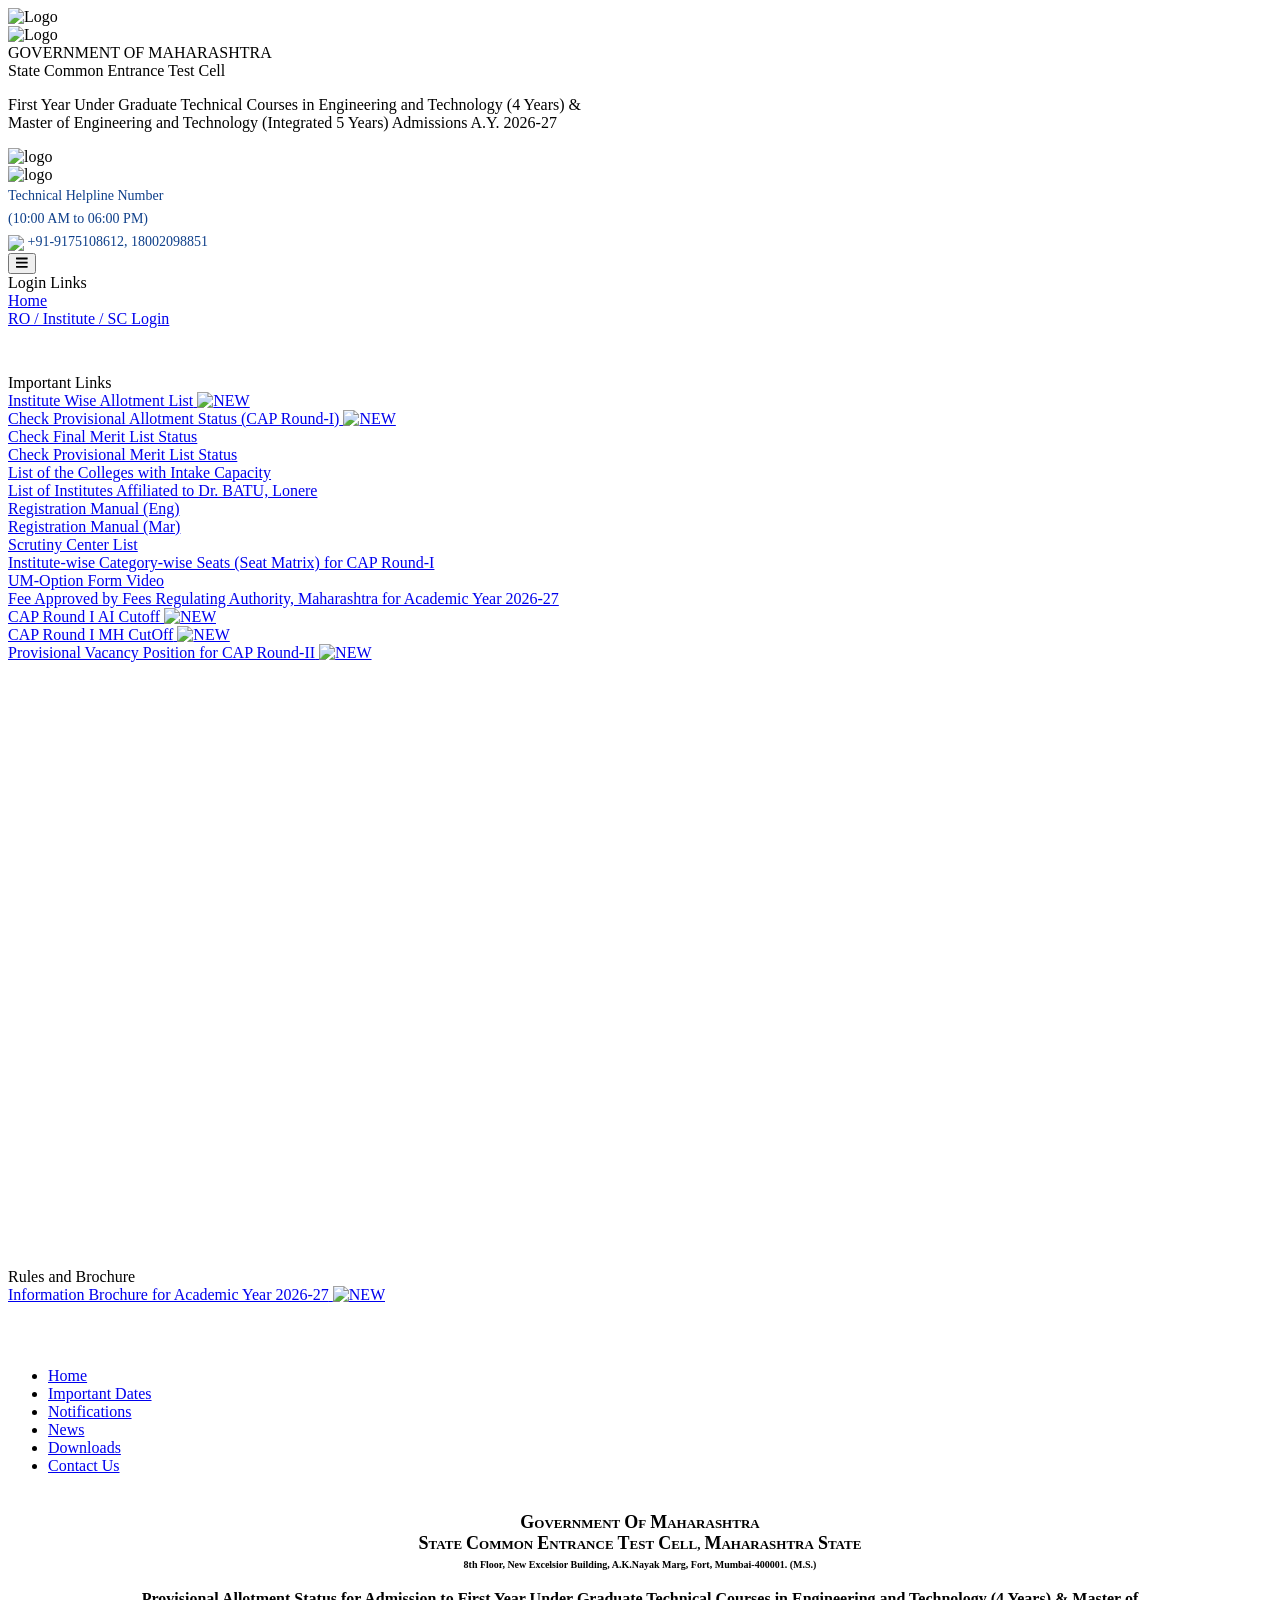
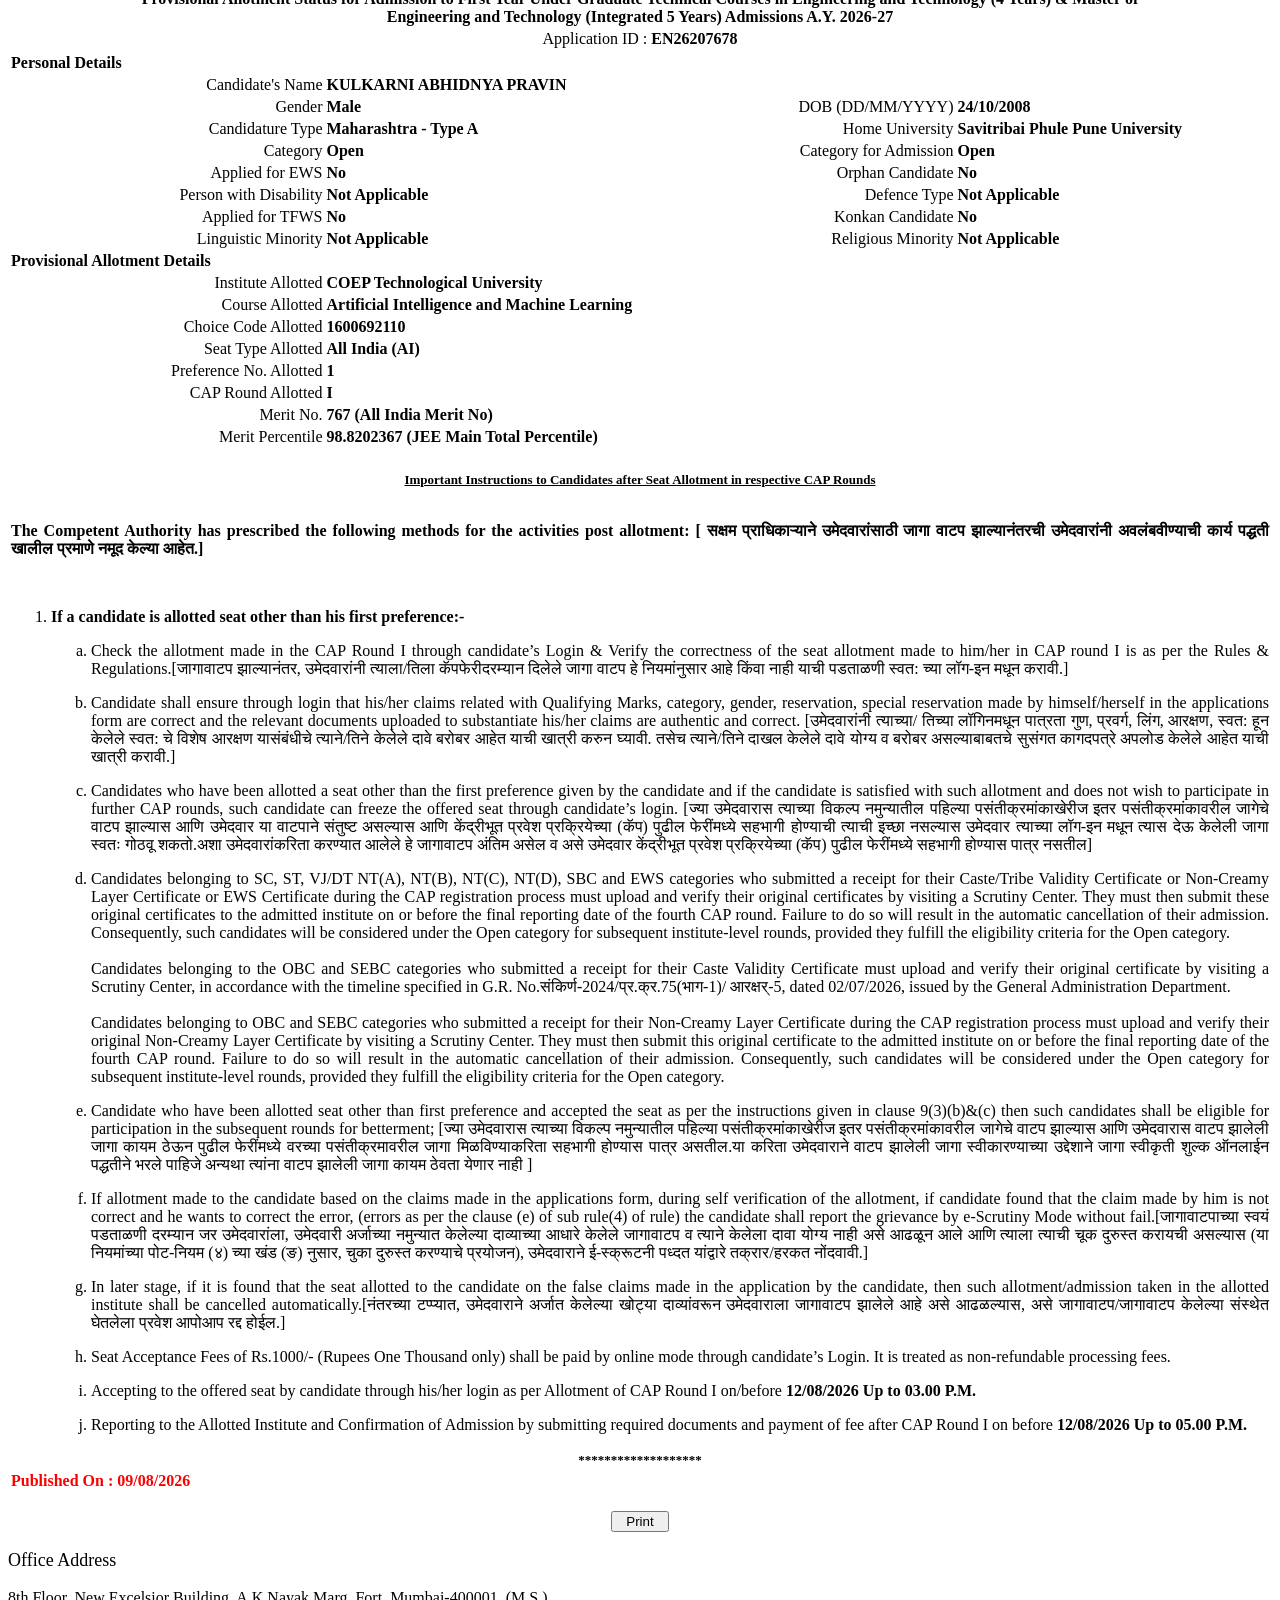
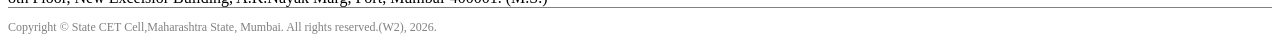
==== index.html @ 276da017 "Add files via upload" ====
<!DOCTYPE html>
<!-- saved from url=(0071)https://fe2026.mahacet.org/StaticPages/frmCheckAllotmentStatusCAPRound1 -->
<html class="fontawesome-i2svg-active fontawesome-i2svg-complete"><head id="Head1"><meta http-equiv="Content-Type" content="text/html; charset=UTF-8"><meta http-equiv="X-UA-Compatible" content="IE=edge"><meta name="viewport" content="width=device-width, initial-scale=1, shrink-to-fit=no"><style type="text/css">svg:not(:root).svg-inline--fa{overflow:visible}.svg-inline--fa{display:inline-block;font-size:inherit;height:1em;overflow:visible;vertical-align:-.125em}.svg-inline--fa.fa-lg{vertical-align:-.225em}.svg-inline--fa.fa-w-1{width:.0625em}.svg-inline--fa.fa-w-2{width:.125em}.svg-inline--fa.fa-w-3{width:.1875em}.svg-inline--fa.fa-w-4{width:.25em}.svg-inline--fa.fa-w-5{width:.3125em}.svg-inline--fa.fa-w-6{width:.375em}.svg-inline--fa.fa-w-7{width:.4375em}.svg-inline--fa.fa-w-8{width:.5em}.svg-inline--fa.fa-w-9{width:.5625em}.svg-inline--fa.fa-w-10{width:.625em}.svg-inline--fa.fa-w-11{width:.6875em}.svg-inline--fa.fa-w-12{width:.75em}.svg-inline--fa.fa-w-13{width:.8125em}.svg-inline--fa.fa-w-14{width:.875em}.svg-inline--fa.fa-w-15{width:.9375em}.svg-inline--fa.fa-w-16{width:1em}.svg-inline--fa.fa-w-17{width:1.0625em}.svg-inline--fa.fa-w-18{width:1.125em}.svg-inline--fa.fa-w-19{width:1.1875em}.svg-inline--fa.fa-w-20{width:1.25em}.svg-inline--fa.fa-pull-left{margin-right:.3em;width:auto}.svg-inline--fa.fa-pull-right{margin-left:.3em;width:auto}.svg-inline--fa.fa-border{height:1.5em}.svg-inline--fa.fa-li{width:2em}.svg-inline--fa.fa-fw{width:1.25em}.fa-layers svg.svg-inline--fa{bottom:0;left:0;margin:auto;position:absolute;right:0;top:0}.fa-layers{display:inline-block;height:1em;position:relative;text-align:center;vertical-align:-.125em;width:1em}.fa-layers svg.svg-inline--fa{-webkit-transform-origin:center center;transform-origin:center center}.fa-layers-counter,.fa-layers-text{display:inline-block;position:absolute;text-align:center}.fa-layers-text{left:50%;top:50%;-webkit-transform:translate(-50%,-50%);transform:translate(-50%,-50%);-webkit-transform-origin:center center;transform-origin:center center}.fa-layers-counter{background-color:#ff253a;border-radius:1em;-webkit-box-sizing:border-box;box-sizing:border-box;color:#fff;height:1.5em;line-height:1;max-width:5em;min-width:1.5em;overflow:hidden;padding:.25em;right:0;text-overflow:ellipsis;top:0;-webkit-transform:scale(.25);transform:scale(.25);-webkit-transform-origin:top right;transform-origin:top right}.fa-layers-bottom-right{bottom:0;right:0;top:auto;-webkit-transform:scale(.25);transform:scale(.25);-webkit-transform-origin:bottom right;transform-origin:bottom right}.fa-layers-bottom-left{bottom:0;left:0;right:auto;top:auto;-webkit-transform:scale(.25);transform:scale(.25);-webkit-transform-origin:bottom left;transform-origin:bottom left}.fa-layers-top-right{right:0;top:0;-webkit-transform:scale(.25);transform:scale(.25);-webkit-transform-origin:top right;transform-origin:top right}.fa-layers-top-left{left:0;right:auto;top:0;-webkit-transform:scale(.25);transform:scale(.25);-webkit-transform-origin:top left;transform-origin:top left}.fa-lg{font-size:1.3333333333em;line-height:.75em;vertical-align:-.0667em}.fa-xs{font-size:.75em}.fa-sm{font-size:.875em}.fa-1x{font-size:1em}.fa-2x{font-size:2em}.fa-3x{font-size:3em}.fa-4x{font-size:4em}.fa-5x{font-size:5em}.fa-6x{font-size:6em}.fa-7x{font-size:7em}.fa-8x{font-size:8em}.fa-9x{font-size:9em}.fa-10x{font-size:10em}.fa-fw{text-align:center;width:1.25em}.fa-ul{list-style-type:none;margin-left:2.5em;padding-left:0}.fa-ul>li{position:relative}.fa-li{left:-2em;position:absolute;text-align:center;width:2em;line-height:inherit}.fa-border{border:solid .08em #eee;border-radius:.1em;padding:.2em .25em .15em}.fa-pull-left{float:left}.fa-pull-right{float:right}.fa.fa-pull-left,.fab.fa-pull-left,.fal.fa-pull-left,.far.fa-pull-left,.fas.fa-pull-left{margin-right:.3em}.fa.fa-pull-right,.fab.fa-pull-right,.fal.fa-pull-right,.far.fa-pull-right,.fas.fa-pull-right{margin-left:.3em}.fa-spin{-webkit-animation:fa-spin 2s infinite linear;animation:fa-spin 2s infinite linear}.fa-pulse{-webkit-animation:fa-spin 1s infinite steps(8);animation:fa-spin 1s infinite steps(8)}@-webkit-keyframes fa-spin{0%{-webkit-transform:rotate(0);transform:rotate(0)}100%{-webkit-transform:rotate(360deg);transform:rotate(360deg)}}@keyframes fa-spin{0%{-webkit-transform:rotate(0);transform:rotate(0)}100%{-webkit-transform:rotate(360deg);transform:rotate(360deg)}}.fa-rotate-90{-webkit-transform:rotate(90deg);transform:rotate(90deg)}.fa-rotate-180{-webkit-transform:rotate(180deg);transform:rotate(180deg)}.fa-rotate-270{-webkit-transform:rotate(270deg);transform:rotate(270deg)}.fa-flip-horizontal{-webkit-transform:scale(-1,1);transform:scale(-1,1)}.fa-flip-vertical{-webkit-transform:scale(1,-1);transform:scale(1,-1)}.fa-flip-both,.fa-flip-horizontal.fa-flip-vertical{-webkit-transform:scale(-1,-1);transform:scale(-1,-1)}:root .fa-flip-both,:root .fa-flip-horizontal,:root .fa-flip-vertical,:root .fa-rotate-180,:root .fa-rotate-270,:root .fa-rotate-90{-webkit-filter:none;filter:none}.fa-stack{display:inline-block;height:2em;position:relative;width:2.5em}.fa-stack-1x,.fa-stack-2x{bottom:0;left:0;margin:auto;position:absolute;right:0;top:0}.svg-inline--fa.fa-stack-1x{height:1em;width:1.25em}.svg-inline--fa.fa-stack-2x{height:2em;width:2.5em}.fa-inverse{color:#fff}.sr-only{border:0;clip:rect(0,0,0,0);height:1px;margin:-1px;overflow:hidden;padding:0;position:absolute;width:1px}.sr-only-focusable:active,.sr-only-focusable:focus{clip:auto;height:auto;margin:0;overflow:visible;position:static;width:auto}.svg-inline--fa .fa-primary{fill:var(--fa-primary-color,currentColor);opacity:1;opacity:var(--fa-primary-opacity,1)}.svg-inline--fa .fa-secondary{fill:var(--fa-secondary-color,currentColor);opacity:.4;opacity:var(--fa-secondary-opacity,.4)}.svg-inline--fa.fa-swap-opacity .fa-primary{opacity:.4;opacity:var(--fa-secondary-opacity,.4)}.svg-inline--fa.fa-swap-opacity .fa-secondary{opacity:1;opacity:var(--fa-primary-opacity,1)}.svg-inline--fa mask .fa-primary,.svg-inline--fa mask .fa-secondary{fill:#000}.fad.fa-inverse{color:#fff}</style><style type="text/css">svg:not(:root).svg-inline--fa{overflow:visible}.svg-inline--fa{display:inline-block;font-size:inherit;height:1em;overflow:visible;vertical-align:-.125em}.svg-inline--fa.fa-lg{vertical-align:-.225em}.svg-inline--fa.fa-w-1{width:.0625em}.svg-inline--fa.fa-w-2{width:.125em}.svg-inline--fa.fa-w-3{width:.1875em}.svg-inline--fa.fa-w-4{width:.25em}.svg-inline--fa.fa-w-5{width:.3125em}.svg-inline--fa.fa-w-6{width:.375em}.svg-inline--fa.fa-w-7{width:.4375em}.svg-inline--fa.fa-w-8{width:.5em}.svg-inline--fa.fa-w-9{width:.5625em}.svg-inline--fa.fa-w-10{width:.625em}.svg-inline--fa.fa-w-11{width:.6875em}.svg-inline--fa.fa-w-12{width:.75em}.svg-inline--fa.fa-w-13{width:.8125em}.svg-inline--fa.fa-w-14{width:.875em}.svg-inline--fa.fa-w-15{width:.9375em}.svg-inline--fa.fa-w-16{width:1em}.svg-inline--fa.fa-w-17{width:1.0625em}.svg-inline--fa.fa-w-18{width:1.125em}.svg-inline--fa.fa-w-19{width:1.1875em}.svg-inline--fa.fa-w-20{width:1.25em}.svg-inline--fa.fa-pull-left{margin-right:.3em;width:auto}.svg-inline--fa.fa-pull-right{margin-left:.3em;width:auto}.svg-inline--fa.fa-border{height:1.5em}.svg-inline--fa.fa-li{width:2em}.svg-inline--fa.fa-fw{width:1.25em}.fa-layers svg.svg-inline--fa{bottom:0;left:0;margin:auto;position:absolute;right:0;top:0}.fa-layers{display:inline-block;height:1em;position:relative;text-align:center;vertical-align:-.125em;width:1em}.fa-layers svg.svg-inline--fa{-webkit-transform-origin:center center;transform-origin:center center}.fa-layers-counter,.fa-layers-text{display:inline-block;position:absolute;text-align:center}.fa-layers-text{left:50%;top:50%;-webkit-transform:translate(-50%,-50%);transform:translate(-50%,-50%);-webkit-transform-origin:center center;transform-origin:center center}.fa-layers-counter{background-color:#ff253a;border-radius:1em;-webkit-box-sizing:border-box;box-sizing:border-box;color:#fff;height:1.5em;line-height:1;max-width:5em;min-width:1.5em;overflow:hidden;padding:.25em;right:0;text-overflow:ellipsis;top:0;-webkit-transform:scale(.25);transform:scale(.25);-webkit-transform-origin:top right;transform-origin:top right}.fa-layers-bottom-right{bottom:0;right:0;top:auto;-webkit-transform:scale(.25);transform:scale(.25);-webkit-transform-origin:bottom right;transform-origin:bottom right}.fa-layers-bottom-left{bottom:0;left:0;right:auto;top:auto;-webkit-transform:scale(.25);transform:scale(.25);-webkit-transform-origin:bottom left;transform-origin:bottom left}.fa-layers-top-right{right:0;top:0;-webkit-transform:scale(.25);transform:scale(.25);-webkit-transform-origin:top right;transform-origin:top right}.fa-layers-top-left{left:0;right:auto;top:0;-webkit-transform:scale(.25);transform:scale(.25);-webkit-transform-origin:top left;transform-origin:top left}.fa-lg{font-size:1.3333333333em;line-height:.75em;vertical-align:-.0667em}.fa-xs{font-size:.75em}.fa-sm{font-size:.875em}.fa-1x{font-size:1em}.fa-2x{font-size:2em}.fa-3x{font-size:3em}.fa-4x{font-size:4em}.fa-5x{font-size:5em}.fa-6x{font-size:6em}.fa-7x{font-size:7em}.fa-8x{font-size:8em}.fa-9x{font-size:9em}.fa-10x{font-size:10em}.fa-fw{text-align:center;width:1.25em}.fa-ul{list-style-type:none;margin-left:2.5em;padding-left:0}.fa-ul>li{position:relative}.fa-li{left:-2em;position:absolute;text-align:center;width:2em;line-height:inherit}.fa-border{border:solid .08em #eee;border-radius:.1em;padding:.2em .25em .15em}.fa-pull-left{float:left}.fa-pull-right{float:right}.fa.fa-pull-left,.fab.fa-pull-left,.fal.fa-pull-left,.far.fa-pull-left,.fas.fa-pull-left{margin-right:.3em}.fa.fa-pull-right,.fab.fa-pull-right,.fal.fa-pull-right,.far.fa-pull-right,.fas.fa-pull-right{margin-left:.3em}.fa-spin{-webkit-animation:fa-spin 2s infinite linear;animation:fa-spin 2s infinite linear}.fa-pulse{-webkit-animation:fa-spin 1s infinite steps(8);animation:fa-spin 1s infinite steps(8)}@-webkit-keyframes fa-spin{0%{-webkit-transform:rotate(0);transform:rotate(0)}100%{-webkit-transform:rotate(360deg);transform:rotate(360deg)}}@keyframes fa-spin{0%{-webkit-transform:rotate(0);transform:rotate(0)}100%{-webkit-transform:rotate(360deg);transform:rotate(360deg)}}.fa-rotate-90{-webkit-transform:rotate(90deg);transform:rotate(90deg)}.fa-rotate-180{-webkit-transform:rotate(180deg);transform:rotate(180deg)}.fa-rotate-270{-webkit-transform:rotate(270deg);transform:rotate(270deg)}.fa-flip-horizontal{-webkit-transform:scale(-1,1);transform:scale(-1,1)}.fa-flip-vertical{-webkit-transform:scale(1,-1);transform:scale(1,-1)}.fa-flip-both,.fa-flip-horizontal.fa-flip-vertical{-webkit-transform:scale(-1,-1);transform:scale(-1,-1)}:root .fa-flip-both,:root .fa-flip-horizontal,:root .fa-flip-vertical,:root .fa-rotate-180,:root .fa-rotate-270,:root .fa-rotate-90{-webkit-filter:none;filter:none}.fa-stack{display:inline-block;height:2em;position:relative;width:2.5em}.fa-stack-1x,.fa-stack-2x{bottom:0;left:0;margin:auto;position:absolute;right:0;top:0}.svg-inline--fa.fa-stack-1x{height:1em;width:1.25em}.svg-inline--fa.fa-stack-2x{height:2em;width:2.5em}.fa-inverse{color:#fff}.sr-only{border:0;clip:rect(0,0,0,0);height:1px;margin:-1px;overflow:hidden;padding:0;position:absolute;width:1px}.sr-only-focusable:active,.sr-only-focusable:focus{clip:auto;height:auto;margin:0;overflow:visible;position:static;width:auto}.svg-inline--fa .fa-primary{fill:var(--fa-primary-color,currentColor);opacity:1;opacity:var(--fa-primary-opacity,1)}.svg-inline--fa .fa-secondary{fill:var(--fa-secondary-color,currentColor);opacity:.4;opacity:var(--fa-secondary-opacity,.4)}.svg-inline--fa.fa-swap-opacity .fa-primary{opacity:.4;opacity:var(--fa-secondary-opacity,.4)}.svg-inline--fa.fa-swap-opacity .fa-secondary{opacity:1;opacity:var(--fa-primary-opacity,1)}.svg-inline--fa mask .fa-primary,.svg-inline--fa mask .fa-secondary{fill:#000}.fad.fa-inverse{color:#fff}</style><link rel="stylesheet" href="./index_files/bootstrap.min.css" integrity="sha384-9aIt2nRpC12Uk9gS9baDl411NQApFmC26EwAOH8WgZl5MYYxFfc+NcPb1dKGj7Sk" crossorigin="anonymous">
    
    <script src="./index_files/all.min.js.download" crossorigin="anonymous"></script>
    <link rel="shortcut icon" href="https://fe2026.mahacet.org/Images/NEWDTE.ico" type="image/x-icon">
    <script lang="javascript" src="./index_files/FuncLib.js.download" type="text/javascript"></script>
    <script lang="javascript" src="./index_files/ContentBox.js.download" type="text/javascript"></script>
    <script lang="javascript" src="./index_files/ExpanderMenu.js.download" type="text/javascript"></script>

 
    
    <link href="./index_files/styles.css" rel="stylesheet"><link href="./index_files/dashboard.css" rel="stylesheet"><link href="./index_files/expandermenu.css" rel="stylesheet"><link href="./index_files/grid.css" rel="stylesheet"><link href="./index_files/innerstyle.css" rel="stylesheet"><link href="./index_files/interface.css" rel="stylesheet"><link href="./index_files/login.css" rel="stylesheet"><link href="./index_files/stepsform.css" rel="stylesheet"><link href="./index_files/GIGW.css" rel="stylesheet">

    <script src="./index_files/all.min.js.download" crossorigin="anonymous"></script>
    <script src="./index_files/jquery.min.js.download"></script>
    <script src="./index_files/jquery-3.6.0.min.js.download"></script>  
      <script src="./index_files/jquery-3.6.0.min.js.download"></script>
    

    <link rel="stylesheet" href="./index_files/all.css" integrity="sha384-DyZ88mC6Up2uqS4h/KRgHuoeGwBcD4Ng9SiP4dIRy0EXTlnuz47vAwmeGwVChigm" crossorigin="anonymous"><link href="./index_files/aos.css" rel="stylesheet">
    

   
     
    <script type="text/javascript">
        var f_size = 12;
    </script>
    <script type="text/javascript">
        window.onload = function () {
            document.getElementById('MenuLink_9805').childNodes[0].setAttribute('target', '_blank');
            //document.getElementById('MenuLink_2441').childNodes[0].setAttribute('target', '_blank');
            //document.getElementById('MenuLink_7635').childNodes[0].setAttribute('target', '_blank');
            //document.getElementById('MenuLink_7640').childNodes[0].setAttribute('target', '_blank');
            //document.getElementById('MenuLink_7641').childNodes[0].setAttribute('target', '_blank');

            //document.getElementById('MenuLink_9730').childNodes[0].setAttribute('target', '_blank');
            //document.getElementById('MenuLink_9731').childNodes[0].setAttribute('target', '_blank');
            //document.getElementById('MenuLink_9732').childNodes[0].setAttribute('target', '_blank');
            //document.getElementById('MenuLink_7638').childNodes[0].setAttribute('target', '_blank');
            //document.getElementById('MenuLink_7712').childNodes[0].setAttribute('target', '_blank');
            //document.getElementById('MenuLink_7713').childNodes[0].setAttribute('target', '_blank');
            //document.getElementById('MenuLink_7658').childNodes[0].setAttribute('target', '_blank');
            //document.getElementById('MenuLink_4511').childNodes[0].setAttribute('target', '_blank');
            //document.getElementById('MenuLink_4512').childNodes[0].setAttribute('target', '_blank');
            //document.getElementById('MenuLink_4516').childNodes[0].setAttribute('target', '_blank');
            //document.getElementById('MenuLink_4513').childNodes[0].setAttribute('target', '_blank');
        }
    </script> 

<link href="./index_files/dashboard(1).css" type="text/css" rel="stylesheet"><link href="./index_files/expandermenu(1).css" type="text/css" rel="stylesheet"><link href="./index_files/grid(1).css" type="text/css" rel="stylesheet"><link href="./index_files/innerstyle(1).css" type="text/css" rel="stylesheet"><link href="./index_files/interface(1).css" type="text/css" rel="stylesheet"><link href="./index_files/login(1).css" type="text/css" rel="stylesheet"><link href="./index_files/stepsform(1).css" type="text/css" rel="stylesheet"><title>
	..:: State Common Entrance Test Cell, Government of Maharashtra ::..
</title></head>
<body class="" data-aos-easing="ease" data-aos-duration="400" data-aos-delay="0">
    <form method="post" action="https://fe2026.mahacet.org/StaticPages/frmCheckAllotmentStatusCAPRound1" id="form1">
<div class="aspNetHidden">
<input type="hidden" name="__EVENTTARGET" id="__EVENTTARGET" value="">
<input type="hidden" name="__EVENTARGUMENT" id="__EVENTARGUMENT" value="">
<input type="hidden" name="__VIEWSTATE" id="__VIEWSTATE" value="Gp2U0q3TFok3Xi3BgJXm8ypOzgB65JYBS/oFkfI5kHDCejmxgNKal60zXwDOpI/4RX+HmVfL2uY81xBZ9DTh/PtTMHJnFXbq2iBExUqg+V/GJfXAEtvApWffqryNknrrLY/wW/uuLegGePt/zchHAfnu0B2N2ZFZNZ8AP6mrmipIzbl2qN7YnsdAQNuZUvNVEOCTy4dEC7GTEJVuhWqgw1aqh1/1o/7+022fGDVMjDXRGhNdk2KSxjrqXSNpotuL67DeR+hdYB+RzT8MeYMorImhnltz6O/meDL+w1dYlwMIQi3+mJVEhrZlV6dPcb71OOMZIFm+Q3Jtn6mU0ClgHBJHewXn1kdKYAQ3he7mnJKQMkl3Sb6HSr2DTpcDRujWkglH2ehNVwmETq+bXyFIwXFWavPfe6liDvTCXw+MjYOAKO0f5gz4Jgbmx3EFtt/NPWwVhSEnli2S9kTh35XPNs9uhlQ9eOyhhivIuOwBUMONQ1CJzuCpuoTySDXprWK2aWAH2eUrbxHikvCIycTwbmEkDB5NDJYhNlBZiA5Y+R5Lds5fOFI8V7RrysmL8QKotBif8v2Kfv/prDh4TBHmDRxIGhEUpgxk3RAF0bYz6m8ndN8Dcz31uH2EQduoyTVT+PkQwc2gbamlccpGXGPGsuEPahtQykuYJAL7Y5CVsJ9VbWG+lHtikVC4Qr5y/EqRfpLYzew/NcHCYIvLOb0PAndS2tnkMAkqIrJhFVoJR4uu4g4YzwAmMOuRNozAJXWjt0HxAgRKFcx7WwmEyiymTI6Q//ZutcBtuT8AtJwM5KKqefHA7VvDVLbVUunqWopNz64jlc+OI/rMOMH+6WLMiiJdg5j/D+mr/[base64]/weSsh5VGZfxyTnPJT0DHIqUYBBraWmgaXTUmrKb0AhxVdJVWJVPB2QipbgHKLYitO8PqtLL8RcuRFLZlIQBScTxHTAvofDIJD2qSiaPql/6MO0suoJrmCuN5edgu64rzjgzdfzTqCojfs12/x+VbORAvspcTekxcqP3Jj4Pn1b0xZHmlz3QEBEN+7wXTJ6N2bu7F3xWd/HrhtkGO/RkTmvMdirT/6bNE15FAdPV0hyY8sE96Bzb7Paf0WzGX4vMinvKlfjfJeVLSB4TXSRT3B6eATLmzde1QsN2vyj1wELHtLj6ouV3mHOVGBXVHsqwLCNsf/aDJrQHvfs+pnZvw50OF0lbcj/UMBSvgO1g6vgYkXl3lrpLVP/aLPRl0cOzY0dVH3sotGd2h0bwVXh2zuerYUi2hPZei9pdg=">
</div>

<script type="text/javascript">
//<![CDATA[
var theForm = document.forms['form1'];
if (!theForm) {
    theForm = document.form1;
}
function __doPostBack(eventTarget, eventArgument) {
    if (!theForm.onsubmit || (theForm.onsubmit() != false)) {
        theForm.__EVENTTARGET.value = eventTarget;
        theForm.__EVENTARGUMENT.value = eventArgument;
        theForm.submit();
    }
}
//]]>
</script>


<script src="./index_files/WebResource.axd" type="text/javascript"></script>


<script src="./index_files/MicrosoftAjax.js.download" type="text/javascript"></script>
<script src="./index_files/MicrosoftAjaxWebForms.js.download" type="text/javascript"></script>
<div class="aspNetHidden">

	<input type="hidden" name="__VIEWSTATEGENERATOR" id="__VIEWSTATEGENERATOR" value="0D9A5EFD">
</div>
        <script type="text/javascript">
//<![CDATA[
Sys.WebForms.PageRequestManager._initialize('ctl00$MainScriptManager', 'form1', ['tctl00$upShowMsg','upShowMsg'], [], [], 90, 'ctl00');
//]]>
</script>


        <nav class="navbar navbar-top sticky-top navbar-expand-lg p-0 " style="display:none">
            <div class="row mx-auto w-100">
                <div class="col-sm-12">
                    <div class="container-fluid px-0 top-nav-height">
                        <ul class="list-code px-0">
                            <li class="nav-item border-left desktop-view">
                                <a class="nav-link" href="https://fe2026.mahacet.org/StaticPages/frmCheckAllotmentStatusCAPRound1#topdiv">Skip to main content</a>
                            </li>
                        </ul>
                        <ul class="list-code px-0 ml-auto">
                            <li class="nav-item border-left" title="Screen Reader Access">
                                <a class="nav-link" href="https://fe2026.mahacet.org/Gigw/frmScreenreader.aspx">
                                    <svg class="svg-inline--fa fa-volume-up fa-w-18" aria-hidden="true" focusable="false" data-prefix="fa" data-icon="volume-up" role="img" xmlns="http://www.w3.org/2000/svg" viewBox="0 0 576 512" data-fa-i2svg=""><path fill="currentColor" d="M215.03 71.05L126.06 160H24c-13.26 0-24 10.74-24 24v144c0 13.25 10.74 24 24 24h102.06l88.97 88.95c15.03 15.03 40.97 4.47 40.97-16.97V88.02c0-21.46-25.96-31.98-40.97-16.97zm233.32-51.08c-11.17-7.33-26.18-4.24-33.51 6.95-7.34 11.17-4.22 26.18 6.95 33.51 66.27 43.49 105.82 116.6 105.82 195.58 0 78.98-39.55 152.09-105.82 195.58-11.17 7.32-14.29 22.34-6.95 33.5 7.04 10.71 21.93 14.56 33.51 6.95C528.27 439.58 576 351.33 576 256S528.27 72.43 448.35 19.97zM480 256c0-63.53-32.06-121.94-85.77-156.24-11.19-7.14-26.03-3.82-33.12 7.46s-3.78 26.21 7.41 33.36C408.27 165.97 432 209.11 432 256s-23.73 90.03-63.48 115.42c-11.19 7.14-14.5 22.07-7.41 33.36 6.51 10.36 21.12 15.14 33.12 7.46C447.94 377.94 480 319.54 480 256zm-141.77-76.87c-11.58-6.33-26.19-2.16-32.61 9.45-6.39 11.61-2.16 26.2 9.45 32.61C327.98 228.28 336 241.63 336 256c0 14.38-8.02 27.72-20.92 34.81-11.61 6.41-15.84 21-9.45 32.61 6.43 11.66 21.05 15.8 32.61 9.45 28.23-15.55 45.77-45 45.77-76.88s-17.54-61.32-45.78-76.86z"></path></svg><!-- <em class="fa fa-volume-up"></em> -->
                                </a>
                            </li>
                            <li class="nav-item dropdown social" title="Accessiblility Dropdown">
                                <a class="nav-link dropdown-toggle" href="https://fe2026.mahacet.org/StaticPages/frmCheckAllotmentStatusCAPRound1#" role="button" data-toggle="dropdown" aria-haspopup="true" aria-expanded="false">
                                    <svg class="svg-inline--fa fa-font fa-w-14" aria-hidden="true" focusable="false" data-prefix="fas" data-icon="font" role="img" xmlns="http://www.w3.org/2000/svg" viewBox="0 0 448 512" data-fa-i2svg=""><path fill="currentColor" d="M432 416h-23.41L277.88 53.69A32 32 0 0 0 247.58 32h-47.16a32 32 0 0 0-30.3 21.69L39.41 416H16a16 16 0 0 0-16 16v32a16 16 0 0 0 16 16h128a16 16 0 0 0 16-16v-32a16 16 0 0 0-16-16h-19.58l23.3-64h152.56l23.3 64H304a16 16 0 0 0-16 16v32a16 16 0 0 0 16 16h128a16 16 0 0 0 16-16v-32a16 16 0 0 0-16-16zM176.85 272L224 142.51 271.15 272z"></path></svg><!-- <em class="fas fa-font"></em> -->
                                </a>
                                <div class="dropdown-menu" aria-labelledby="navbarDropdown" style="display: none;">
                                    <a class="dropdown-item" href="https://fe2026.mahacet.org/StaticPages/frmCheckAllotmentStatusCAPRound1#" title="Decrease font size" id="zoom-out">A-</a>
                                    <a class="dropdown-item" href="https://fe2026.mahacet.org/StaticPages/frmCheckAllotmentStatusCAPRound1#" title="Reset font size" id="zoom">A</a>
                                    <a class="dropdown-item" href="https://fe2026.mahacet.org/StaticPages/frmCheckAllotmentStatusCAPRound1#" title="Increase font size" id="zoom-in">A+</a>
                                </div>
                            </li>
                            <li class="nav-item" title="Contrast">
                                <a class="nav-link" href="https://fe2026.mahacet.org/StaticPages/frmCheckAllotmentStatusCAPRound1#" id="contrast1"><svg class="svg-inline--fa fa-adjust fa-w-16" aria-hidden="true" focusable="false" data-prefix="fa" data-icon="adjust" role="img" xmlns="http://www.w3.org/2000/svg" viewBox="0 0 512 512" data-fa-i2svg=""><path fill="currentColor" d="M8 256c0 136.966 111.033 248 248 248s248-111.034 248-248S392.966 8 256 8 8 119.033 8 256zm248 184V72c101.705 0 184 82.311 184 184 0 101.705-82.311 184-184 184z"></path></svg><!-- <em class="fa fa-adjust"></em> --></a>
                                <a class="nav-link" href="https://fe2026.mahacet.org/StaticPages/frmCheckAllotmentStatusCAPRound1#" id="contrast2" style="display: none;"><svg class="svg-inline--fa fa-adjust fa-w-16 fa-flip-horizontal" aria-hidden="true" focusable="false" data-prefix="fa" data-icon="adjust" role="img" xmlns="http://www.w3.org/2000/svg" viewBox="0 0 512 512" data-fa-i2svg=""><path fill="currentColor" d="M8 256c0 136.966 111.033 248 248 248s248-111.034 248-248S392.966 8 256 8 8 119.033 8 256zm248 184V72c101.705 0 184 82.311 184 184 0 101.705-82.311 184-184 184z"></path></svg><!-- <em class="fa fa-adjust fa-flip-horizontal"></em> --></a>
                            </li>
                         
                            <li class="nav-item" title="Sitemap">
                                <a class="nav-link" href="https://fe2026.mahacet.org/Gigw/frmSitemap.aspx"><svg class="svg-inline--fa fa-sitemap fa-w-20" aria-hidden="true" focusable="false" data-prefix="fas" data-icon="sitemap" role="img" xmlns="http://www.w3.org/2000/svg" viewBox="0 0 640 512" data-fa-i2svg=""><path fill="currentColor" d="M128 352H32c-17.67 0-32 14.33-32 32v96c0 17.67 14.33 32 32 32h96c17.67 0 32-14.33 32-32v-96c0-17.67-14.33-32-32-32zm-24-80h192v48h48v-48h192v48h48v-57.59c0-21.17-17.23-38.41-38.41-38.41H344v-64h40c17.67 0 32-14.33 32-32V32c0-17.67-14.33-32-32-32H256c-17.67 0-32 14.33-32 32v96c0 17.67 14.33 32 32 32h40v64H94.41C73.23 224 56 241.23 56 262.41V320h48v-48zm264 80h-96c-17.67 0-32 14.33-32 32v96c0 17.67 14.33 32 32 32h96c17.67 0 32-14.33 32-32v-96c0-17.67-14.33-32-32-32zm240 0h-96c-17.67 0-32 14.33-32 32v96c0 17.67 14.33 32 32 32h96c17.67 0 32-14.33 32-32v-96c0-17.67-14.33-32-32-32z"></path></svg><!-- <em class="fas fa-sitemap"></em> --></a>
                            </li>
                                                      
                        </ul>

                    </div>
                </div>
            </div>
        </nav>

       
          <nav class="sb-topnav navbar sticky-top navbar-expand navbar-dark bg-white py-md-1 py-0">
            <div class="container-fluid">
                <div class="row w-100 mx-auto">
                    <div class="col-12">
                        <div class="d-flex flex-column flex-sm-row">
                            <div class="d-flex">
                                <div class=" pr-3">
                                    <div class="logo-sm pt-3">
                                        <img alt="Logo" src="./index_files/satyamevjayte.png" class="logo-satyamevjayte img-fluid">
                                    </div>
                                </div>
                                <div class="pr-3">
                                    <div class="logo-sm pt-3 pl-3">
                                        <img alt="Logo" src="./index_files/WebsiteLogo.png" class="logo-img img-fluid">
                                    </div>
                                </div>
                                <div class="text-left headname">
                                    <div class="text-first pt-2">GOVERNMENT OF MAHARASHTRA </div>
                                    <div class="text-second">State Common Entrance Test Cell</div>
                                   <p><span>First Year Under Graduate Technical Courses in Engineering and Technology (4 Years) &amp;<br> Master of Engineering and Technology (Integrated 5 Years) Admissions A.Y. 2026-27</span></p>
                                </div>
                                <div class="pr-3">
                                    <div class="logo-sm pt-3">
                                       <img src="./index_files/ARAFINAL.png" alt="logo" class="logo-img img-fluid">
                                    </div>
                                </div>
                                <div class="pr-3">
                                    <div class="logo-sm pt-3">
                                        <img src="./index_files/SealofMaharashtra.png" alt="logo" class="logo-img img-fluid">
                                    </div>
                                </div>
                            </div>
                            <div class="ml-auto d-flex align-items-center">
                                <div class="d-none d-sm-inline-block pr-3" style="width: 350px;">
                                    
<div class=" d-inline mb-responsive-help" style="font-size: 14px; color: #0e3f8a; font-family: Verdana; line-height: 23px;">
    Technical Helpline Number
    <br>
    (10:00 AM to 06:00 PM)
                        <br>
    <img src="./index_files/baseline_call_black_18dp.png" style="width: 17px; vertical-align: middle;">
    +91-9175108612, 18002098851
                            <br>
     
    
    
   
</div>

                                </div>
                                <div class="float-right d-sm-inline d-lg-none toggle-btn">
                                    <button class="btn btn-link btn-sm order-1 order-lg-0" id="sidebarToggle" href="#"><svg class="svg-inline--fa fa-bars fa-w-14" aria-hidden="true" focusable="false" data-prefix="fas" data-icon="bars" role="img" xmlns="http://www.w3.org/2000/svg" viewBox="0 0 448 512" data-fa-i2svg=""><path fill="currentColor" d="M16 132h416c8.837 0 16-7.163 16-16V76c0-8.837-7.163-16-16-16H16C7.163 60 0 67.163 0 76v40c0 8.837 7.163 16 16 16zm0 160h416c8.837 0 16-7.163 16-16v-40c0-8.837-7.163-16-16-16H16c-8.837 0-16 7.163-16 16v40c0 8.837 7.163 16 16 16zm0 160h416c8.837 0 16-7.163 16-16v-40c0-8.837-7.163-16-16-16H16c-8.837 0-16 7.163-16 16v40c0 8.837 7.163 16 16 16z"></path></svg><!-- <i class="fas fa-bars"></i> --></button>
                                </div>
                            </div>
                        </div>
                    </div>
                </div>
            </div>
        </nav>
        <div id="layoutSidenav">
            <div id="layoutSidenav_nav">

                <nav class="sb-sidenav accordion sb-sidenav-dark" id="sidenavAccordion">

                    <div class="sb-sidenav-menu">
                        <div class="sb-sidenav-menu">
                            <div class="nav">
                                <div id="left1" class="left-area">
                                    <div id="LeftMenu" class="ExpanderMenu">
	<div class="Style1" id="MenuGroup_84"><b class="b1"></b><b class="b2"></b><b class="b3"></b><b class="b4"></b><div class="MenuHead"><span><lang key="G84">Login Links</lang>&nbsp;&nbsp;&nbsp;&nbsp;</span></div><div class="MenuLinks" style="height: 82px;"><div class="LinkBox" style="display:inline;"><div id="MenuLink_1" class="FirstLink"><a href="https://fe2026.mahacet.org/StaticPages/HomePage?did=475"><lang key="D475">Home</lang></a></div><div id="MenuLink_339" class="Link"><a href="https://fe2026.mahacet.org/StaticPages/frmLoginPageARC?did=476"><lang key="D476"> RO / Institute / SC Login</lang></a></div></div></div><b class="b5"></b><b class="b6"></b><b class="b7"></b><b class="b8"></b></div><div class="Style1" id="MenuGroup_15"><b class="b1"></b><b class="b2"></b><b class="b3"></b><b class="b4"></b><div class="MenuHead"><span><lang key="G15">Important Links</lang>&nbsp;&nbsp;&nbsp;&nbsp;</span></div><div class="MenuLinks" style="height: 876px;"><div class="LinkBox" style="display:inline;"><div id="MenuLink_1342" class="FirstLink"><a href="https://fe2026.mahacet.org/StaticPages/frmInstituteWiseAllotmentList.aspx?did=2021"><lang key="D2021">Institute Wise Allotment List</lang> <img src="./index_files/new.gif" alt="NEW" border="0"></a></div><div id="MenuLink_794" class="Link"><a href="https://fe2026.mahacet.org/StaticPages/frmCheckAllotmentStatusCAPRound1.aspx?did=1250"><lang key="D1250">Check Provisional Allotment Status (CAP Round-I)</lang> <img src="./index_files/new.gif" alt="NEW" border="0"></a></div><div id="MenuLink_739" class="Link"><a href="https://fe2026.mahacet.org/StaticPages/frmCheckFinalMeritStatus.aspx?did=1168&amp;Flag=" ""=""><lang key="D1168">Check Final Merit List Status </lang></a></div><div id="MenuLink_737" class="Link"><a href="https://fe2026.mahacet.org/StaticPages/frmCheckProvisionalMeritStatus.aspx?did=1166&amp;Flag=" ""=""><lang key="D1166">Check Provisional Merit List Status</lang></a></div><div id="MenuLink_1222" class="Link"><a href="https://fe2026.mahacet.org/StaticPages/frmInstituteList.aspx?did=1884"><lang key="D1884">List of the Colleges with Intake Capacity</lang></a></div><div id="MenuLink_7647" class="Link"><a href="https://fe2026.mahacet.org/StaticPages/frmInstituteList_BATU.aspx?did=62354"><lang key="D62354">List of Institutes Affiliated to Dr. BATU, Lonere</lang></a></div><div id="MenuLink_7641" class="Link"><a href="https://cappublicdocs2026.blob.core.windows.net/documents/notices/44.pdf?did=62341"><lang key="D62341">Registration Manual (Eng)</lang></a></div><div id="MenuLink_7640" class="Link"><a href="https://cappublicdocs2026.blob.core.windows.net/documents/notices/45.pdf?did=62340"><lang key="D62340">Registration Manual (Mar)</lang></a></div><div id="MenuLink_655" class="Link"><a href="https://fe2026.mahacet.org/StaticPages/frmApplicationFacilitationCenters.aspx?did=1038"><lang key="D1038">Scrutiny Center List</lang></a></div><div id="MenuLink_9852" class="Link"><a href="https://cappublicdocs2026.blob.core.windows.net/documents/2026_fe_seatmatrix_V1.pdf"><lang key="D82583">Institute-wise Category-wise Seats (Seat Matrix) for CAP Round-I</lang></a></div><div id="MenuLink_9853" class="Link"><a href="https://youtu.be/pnFkeS4Gw3s"><lang key="D82584">UM-Option Form Video</lang></a></div><div id="MenuLink_9855" class="Link"><a href="https://ay26-27.mahafraportal.org/ssi_prp_25/outer.php?q=fee_search_report"><lang key="D82586">Fee Approved by Fees Regulating Authority, Maharashtra for Academic Year 2026-27</lang></a></div><div id="MenuLink_9856" class="Link"><a href="https://cappublicdocs2026.blob.core.windows.net/documents/2026ENGG_CAP1_AI_CutOff.pdf"><lang key="D82587">CAP Round I AI Cutoff</lang> <img src="./index_files/new.gif" alt="NEW" border="0"></a></div><div id="MenuLink_9857" class="Link"><a href="https://cappublicdocs2026.blob.core.windows.net/documents/2026ENGG_CAP1_MH_CutOff_V1.pdf"><lang key="D82588">CAP Round I MH CutOff</lang> <img src="./index_files/new.gif" alt="NEW" border="0"></a></div><div id="MenuLink_9858" class="Link"><a href="https://cappublicdocs2026.blob.core.windows.net/documents/FE2026_Vacancy_For_CAP2.pdf"><lang key="D82589">Provisional Vacancy Position for CAP Round-II</lang> <img src="./index_files/new.gif" alt="NEW" border="0"></a></div></div></div><b class="b5"></b><b class="b6"></b><b class="b7"></b><b class="b8"></b></div><div class="Style1" id="MenuGroup_245"><b class="b1"></b><b class="b2"></b><b class="b3"></b><b class="b4"></b><div class="MenuHead"><span><lang key="G245">Rules and Brochure </lang>&nbsp;&nbsp;&nbsp;&nbsp;</span></div><div class="MenuLinks" style="height: 65px;"><div class="LinkBox" style="display:inline;"><div id="MenuLink_9805" class="FirstLink"><a href="https://cappublicdocs2026.blob.core.windows.net/documents/PublicPages/Information_Brochure_UG_PG_2026_27_dt_2_7_2026_DHG_1_Display.pdf" target="_blank"><lang key="D82533">Information Brochure for Academic Year 2026-27</lang> <img src="./index_files/new.gif" alt="NEW" border="0"></a></div></div></div><b class="b5"></b><b class="b6"></b><b class="b7"></b><b class="b8"></b></div>
</div><script language="javascript" type="text/javascript">Synthesys.ExpanderMenu.RegisterMenu('LeftMenu', []);Synthesys.ExpanderMenu.ProjectName='FE2026';Synthesys.ExpanderMenu.SlideDelay=5;Synthesys.ExpanderMenu.SlidePixel=5;Synthesys.ExpanderMenu.DoFading=false;</script>
                                </div>
                            </div>
                        </div>
                    </div>
                </nav>
            </div>

            <div id="layoutSidenav_content">
                <main>
                    <div id="topdiv" class="menu-midbg">
                        <div id="menu">
                            <div id="top-menu-index">
                                <div id="TopMenu" class="TopMenu">
	<div id="horizontal-menu"><ul><li><a href="https://fe2026.mahacet.org/StaticPages/frmCheckAllotmentStatusCAPRound1#" id="TopMenuLink_27" leftmenus="15,84,245,255," class=" Selected"><lang key="T27">Home</lang></a></li><li><a href="https://fe2026.mahacet.org/StaticPages/frmImportantDates.aspx?tms=33" id="TopMenuLink_33" leftmenus=""><lang key="T33">Important Dates</lang></a></li><li><a href="https://fe2026.mahacet.org/StaticPages/frmNotifications.aspx?tms=61" id="TopMenuLink_61" leftmenus=""><lang key="T61">Notifications</lang></a></li><li><a href="https://fe2026.mahacet.org/StaticPages/frmNews.aspx?tms=67" id="TopMenuLink_67" leftmenus=""><lang key="T67">News</lang></a></li><li><a href="https://fe2026.mahacet.org/StaticPages/frmDownloads.aspx?tms=62" id="TopMenuLink_62" leftmenus=""><lang key="T62">Downloads</lang></a></li><li><a href="https://fe2026.mahacet.org/StaticPages/frmContactUs.aspx?tms=63" id="TopMenuLink_63" leftmenus=""><lang key="T63">Contact Us</lang></a></li></ul></div>
</div><script language="javascript" type="text/javascript">Synthesys.TopMenu.RegisterMenu('TopMenu');Synthesys.TopMenu.TopMenuFirstLinkId=27;Synthesys.TopMenu.SetSelected('27');</script>
                            </div>
                        </div>
                    </div>

                    <div class="clearfix"></div>
                    <div id="rightContainer1" class="inner_rightarea">
                        <span id="upShowMsg">
                                <span id="ShowMsg" class="ShowMessage"></span>
                            </span>
                        
    <style>
        /*.left-area {
            width: 18% !important;
        }
*/
        .AppFormTable input {
            height: auto !important;
            padding: 5px !important;
        }
    </style>
    <script src="./index_files/epoch_classes.js.download" type="text/javascript" language="javascript"></script>
    <link href="./index_files/epoch_styles.css" rel="stylesheet" type="text/css">
    <script language="javascript" type="text/javascript">
        function isDateValid(sender, args) {
            var dateStr = document.getElementById("rightContainer_cbCheckResult_txtDOB").value;
            if (dateStr.length == 0) {
                args.IsValid = false;
                return;
            }
            var datePat = /^(\d{1,2})(\/|-)(\d{1,2})(\/|-)(\d{4})$/;
            var matchArray = dateStr.match(datePat);
            if (matchArray == null) {
                args.IsValid = false;
                return;
            }
            month = matchArray[3];
            day = matchArray[1];
            year = matchArray[5];
            if (year < 1900 || year >= 2080) {
                args.IsValid = false;
                return;
            }
            if (month < 1 || month > 12) {
                args.IsValid = false;
                return;
            }
            if (day < 1 || day > 31) {
                args.IsValid = false;
                return;
            }
            if ((month == 4 || month == 6 || month == 9 || month == 11) && day == 31) {
                args.IsValid = false;
                return;
            }
            if (month == 2) {
                var isleap = (year % 4 == 0 && (year % 100 != 0 || year % 400 == 0));
                if (day > 29 || (day == 29 && !isleap)) {
                    args.IsValid = false;
                    return;
                }
            }
        }
        function Printit() {
            document.getElementById("topdiv").style.display = 'none';
            document.getElementById("left1").style.display = 'none';
            document.getElementById("footer1").style.display = 'none';
            document.getElementById("btnPrint").style.display = 'none';
            document.getElementById("rightContainer1").style.width = '900px';

            window.print();

            document.getElementById("topdiv").style.display = '';
            document.getElementById("left1").style.display = '';
            document.getElementById("footer1").style.display = '';
            document.getElementById("btnPrint").style.display = '';
            document.getElementById("rightContainer1").style.width = '79.7%';
        }
    </script>
    
    <div id="rightContainer_cbDisplayResult" class="ContentBox">
	<b class="b8"></b><b class="b7"></b><b class="b6"></b><b class="b5"></b><div class="BodyDiv">
		<div class="InnerBodyDiv" style="padding-top:0;">
			
        <table class="AppFormTable">
            <tbody><tr>
                <td style="width: 10%; border-right-width: 0px;" align="center">
                    <img src="./index_files/WebsiteLogo.png" alt="" style="width: 73px; height: auto">
                </td>
                <td style="width: 80%; border-left-width: 0px; border-right-width: 0px;" align="center">
                    <b>
                        <img src="./index_files/WebsiteLogoOld_Print.png" alt=""><br>
                        <font size="4">G</font><font size="2">OVERNMENT</font> <font size="4">O</font><font size="2">F</font> <font size="4">M</font><font size="2">AHARASHTRA</font><br>
                        <font size="4">S</font><font size="2">TATE</font> <font size="4">C</font><font size="2">OMMON</font>
                        <font size="4">E</font><font size="2">NTRANCE</font> <font size="4">T</font><font size="2">EST</font> <font size="4">C</font><font size="2">ELL,</font> <font size="4">M</font><font size="2">AHARASHTRA</font> <font size="4">S</font><font size="2">TATE</font>
                        <br>
                        <font size="1">8th Floor, New Excelsior Building, A.K.Nayak Marg, Fort, Mumbai-400001.
                            (M.S.)</font>
                        <br>
                        <br>
                        Provisional Allotment Status for Admission to First Year Under Graduate Technical Courses in Engineering and Technology (4 Years) &amp; Master of Engineering and Technology (Integrated 5 Years) Admissions A.Y. 2026-27 </b>
                </td>
                <td style="width: 10%; border-left-width: 0px;" align="center">
                    <img src="./index_files/ARAFINAL.png" alt="" style="width: 73px; height: auto">
                </td>
            </tr>
            <tr>
                <td align="center" colspan="3"><font size="3">Application ID :
                    <span id="rightContainer_cbDisplayResult_lblApplicationID" style="font-weight:bold;">EN26207678</span></font></td>
            </tr>
        </tbody></table>
        <div class="">
            <table class="AppFormTable">
                <tbody><tr>
                    <th style="border-top-width: 0px;" align="left" colspan="4">Personal Details</th>
                </tr>
                <tr>
                    <td align="right">Candidate's Name</td>
                    <td colspan="3">
                        <span id="rightContainer_cbDisplayResult_lblCandidateName" style="font-weight:bold;">KULKARNI ABHIDNYA PRAVIN</span></td>
                </tr>
                <tr>
                    <td style="width: 25%" align="right">Gender</td>
                    <td style="width: 25%">
                        <span id="rightContainer_cbDisplayResult_lblGender" style="font-weight:bold;">Male</span></td>
                    <td style="width: 25%" align="right">DOB (DD/MM/YYYY)</td>
                    <td style="width: 25%">
                        <span id="rightContainer_cbDisplayResult_lblDOB" style="font-weight:bold;">24/10/2008</span></td>
                </tr>
                <tr>
                    <td align="right">Candidature Type</td>
                    <td>
                        <span id="rightContainer_cbDisplayResult_lblCandidatureType" style="font-weight:bold;">Maharashtra - Type A</span></td>
                    <td align="right">Home University</td>
                    <td>
                        <span id="rightContainer_cbDisplayResult_lblHomeUniversity" style="font-weight:bold;">Savitribai Phule Pune University</span></td>
                </tr>
                <tr>
                    <td align="right">Category</td>
                    <td>
                        <span id="rightContainer_cbDisplayResult_lblOriginalCategory" style="font-weight:bold;">Open</span></td>
                    <td align="right">Category for Admission</td>
                    <td>
                        <span id="rightContainer_cbDisplayResult_lblCategoryForAdmission" style="font-weight:bold;">Open</span></td>
                </tr>
                <tr>
                    <td align="right">Applied for EWS</td>
                    <td>
                        <span id="rightContainer_cbDisplayResult_lblAppliedForEWS" style="font-weight:bold;">No</span></td>
                    <td align="right">Orphan Candidate</td>
                    <td>
                        <span id="rightContainer_cbDisplayResult_lblIsOrphan" style="font-weight:bold;">No</span></td>
                </tr>
                <tr>
                    <td align="right">Person with Disability</td>
                    <td>
                        <span id="rightContainer_cbDisplayResult_lblPHType" style="font-weight:bold;">Not Applicable</span></td>
                    <td align="right">Defence Type</td>
                    <td>
                        <span id="rightContainer_cbDisplayResult_lblDefenceType" style="font-weight:bold;">Not Applicable</span></td>
                </tr>
                <tr>
                    <td align="right">Applied for TFWS</td>
                    <td>
                        <span id="rightContainer_cbDisplayResult_lblFinalAppliedForTFWS" style="font-weight:bold;">No</span></td>
                    <td align="right">Konkan Candidate</td>
                    <td>
                        <span id="rightContainer_cbDisplayResult_lblKonkanCandidate" style="font-weight:bold;">No</span></td>
                </tr>
                <tr>
                    <td align="right">Linguistic Minority</td>
                    <td>
                        <span id="rightContainer_cbDisplayResult_lblLinguisticMinority" style="font-weight:bold;">Not Applicable</span></td>
                    <td align="right">Religious Minority</td>
                    <td>
                        <span id="rightContainer_cbDisplayResult_lblReligiousMinority" style="font-weight:bold;">Not Applicable</span></td>
                </tr>
                <tr>
                    <th align="left" colspan="4">Provisional Allotment Details</th>
                </tr>
                <tr id="rightContainer_cbDisplayResult_trInstituteAllotted">
				<td align="right">Institute Allotted</td>
				<td colspan="3">
                        <span id="rightContainer_cbDisplayResult_lblInstituteAllotted" style="font-weight:bold;">COEP Technological University</span></td>
			</tr>
			
                <tr id="rightContainer_cbDisplayResult_trCourseAllotted">
				<td align="right">Course Allotted</td>
				<td colspan="3">
                        <span id="rightContainer_cbDisplayResult_lblCourseAllotted" style="font-weight:bold;">Artificial Intelligence and Machine Learning</span></td>
			</tr>
			
                <tr id="rightContainer_cbDisplayResult_trChoiceCodeAllotted">
				<td align="right">Choice Code Allotted</td>
				<td colspan="3">
                        <span id="rightContainer_cbDisplayResult_lblChoiceCodeAllotted" style="font-weight:bold;">1600692110</span></td>
			</tr>
			
                
                <tr id="rightContainer_cbDisplayResult_trSeatTypeAllotted">
				<td align="right">Seat Type Allotted</td>
				<td colspan="3">
                        <span id="rightContainer_cbDisplayResult_lblSeatTypeAllotted" style="font-weight:bold;">All India   (AI)</span></td>
			</tr>
			
                <tr id="rightContainer_cbDisplayResult_trPreferenceNoAllotted">
				<td align="right">Preference No. Allotted</td>
				<td colspan="3">
                        <span id="rightContainer_cbDisplayResult_lblPreferenceNoAllotted" style="font-weight:bold;">1</span></td>
			</tr>
			
                <tr id="rightContainer_cbDisplayResult_trCAPRoundAllotted">
				<td align="right">CAP Round Allotted</td>
				<td colspan="3">
                        <span id="rightContainer_cbDisplayResult_lblCAPRoundAllotted" style="font-weight:bold;">I</span></td>
			</tr>
			
                <tr id="rightContainer_cbDisplayResult_trMeritNo">
				<td align="right">Merit No.</td>
				<td colspan="3">
                        <span id="rightContainer_cbDisplayResult_lblMeritNo" style="font-weight:bold;">767 (All India Merit No)</span></td>
			</tr>
			
                <tr id="rightContainer_cbDisplayResult_trMeritMarks">
				<td align="right">Merit Percentile</td>
				<td colspan="3">
                        <span id="rightContainer_cbDisplayResult_lblMeritScore" style="font-weight:bold;">98.8202367 (JEE Main Total Percentile)</span></td>
			</tr>
			
                <tr id="rightContainer_cbDisplayResult_trChoiceCodeStatusDetails">
				<td colspan="4">
                        <span id="rightContainer_cbDisplayResult_lblChoiceCodeStatusDetails"><ul class="list-text"></ul></span></td>
			</tr>
			
                
                
                
                <tr id="rightContainer_cbDisplayResult_trInstructions">
				<td colspan="4">
                        <center>
                            <font size="2"><b><u>Important Instructions to Candidates after Seat Allotment in respective CAP Rounds</u></b></font></center>
                        <br>
                        <p align="justify">
                            <b>The Competent Authority has prescribed the following methods for the activities post allotment: [ सक्षम प्राधिकाऱ्याने उमेदवारांसाठी जागा वाटप झाल्यानंतरची  उमेदवारांनी अवलंबवीण्याची कार्य पद्धती खालील प्रमाणे नमूद केल्या आहेत.]</b>
                        </p>
                        <br>
                        <ol class="list-text">
                            
                            <li id="rightContainer_cbDisplayResult_lisecondprefcap1">
                                <p align="justify">
                                    <b>If a candidate is allotted seat other than his first preference:-</b>
                                </p>
                                
                                <ol type="a">
                                    
                                    <li>
                                        <p align="justify">
                                            Check the allotment made in the CAP Round I through candidate’s Login &amp; Verify the correctness of the seat allotment made to him/her in CAP round I is as per the Rules &amp; Regulations.[जागावाटप झाल्यानंतर, उमेदवारांनी त्याला/तिला कॅपफेरीदरम्यान दिलेले जागा वाटप हे नियमांनुसार आहे किंवा नाही याची पडताळणी स्वत: च्या लॉग-इन मधून करावी.]

                                        </p>
                                    </li>
                                    <li>
                                        <p align="justify">
                                            Candidate shall ensure through login that his/her claims related with Qualifying Marks, category, gender, reservation, special reservation made by himself/herself in the applications form are correct and the relevant documents uploaded to substantiate his/her claims are authentic and correct. [उमेदवारांनी त्याच्या/ तिच्या लॉगिनमधून पात्रता गुण, प्रवर्ग, लिंग, आरक्षण, स्वत: हून केलेले स्वत: चे विशेष आरक्षण यासंबंधीचे त्याने/तिने केलेले दावे बरोबर आहेत याची खात्री करुन घ्यावी. तसेच त्याने/तिने दाखल केलेले दावे योग्य व बरोबर असल्याबाबतचे सुसंगत कागदपत्रे अपलोड केलेले आहेत याची खात्री करावी.]

                                        </p>
                                    </li>
                                    <li>
                                        <p align="justify">
                                            Candidates who have been allotted a seat other than the first preference given by the candidate and if the candidate is satisfied with such allotment and does not wish to participate in further CAP rounds, such candidate can freeze the offered seat through candidate’s login. [ज्या उमेदवारास त्याच्या विकल्प नमुन्यातील पहिल्या पसंतीक्रमांकाखेरीज इतर पसंतीक्रमांकावरील जागेचे वाटप झाल्यास आणि उमेदवार या वाटपाने संतुष्ट असल्यास आणि केंद्रीभूत प्रवेश प्रक्रियेच्या (कॅप) पुढील फेरींमध्ये सहभागी होण्याची त्याची इच्छा नसल्यास उमेदवार त्याच्या लॉग-इन मधून त्यास देऊ केलेली जागा स्वतः गोठवू शकतो.अशा उमेदवारांकरिता करण्यात आलेले हे जागावाटप अंतिम असेल व असे उमेदवार केंद्रीभूत प्रवेश प्रक्रियेच्या (कॅप) पुढील फेरींमध्ये सहभागी होण्यास पात्र नसतील]

                                        </p>
                                    </li>
                                    
                                    
                                    <li>
                                        <p align="justify">
                                             
 Candidates belonging to SC, ST, VJ/DT NT(A), NT(B), NT(C), NT(D), SBC and EWS categories who submitted a receipt for their Caste/Tribe Validity Certificate or Non-Creamy Layer Certificate or EWS Certificate during the CAP registration process must upload and verify their original certificates by visiting a Scrutiny Center. They must then submit these original certificates to the admitted institute on or before the final reporting date of the fourth CAP round. Failure to do so will result in the automatic cancellation of their admission. Consequently, such candidates will be considered under the Open category for subsequent institute-level rounds, provided they fulfill the eligibility criteria for the Open category.
<br>
<br> 
Candidates belonging to the OBC and SEBC categories who submitted a receipt for their Caste Validity Certificate must upload and verify their original certificate by visiting a Scrutiny Center, in accordance with the timeline specified in G.R. No.संकिर्ण-2024/प्र.क्र.75(भाग-1)/ आरक्षर्-5, dated 02/07/2026, issued by the General Administration Department.
<br>
<br> 
Candidates belonging to OBC and SEBC categories who submitted a receipt for their Non-Creamy Layer Certificate during the CAP registration process must upload and verify their original Non-Creamy Layer Certificate by visiting a Scrutiny Center. They must then submit this original certificate to the admitted institute on or before the final reporting date of the fourth CAP round. Failure to do so will result in the automatic cancellation of their admission. Consequently, such candidates will be considered under the Open category for subsequent institute-level rounds, provided they fulfill the eligibility criteria for the Open category.
<br>
 </p>
                                    </li>
                                    <li>
                                        <p align="justify">
                                            Candidate who have been allotted seat other than first preference and accepted the seat as per the instructions given in clause 9(3)(b)&amp;(c) then such candidates shall be eligible for participation in the subsequent rounds for betterment; [ज्या उमेदवारास त्याच्या विकल्प नमुन्यातील पहिल्या पसंतीक्रमांकाखेरीज इतर पसंतीक्रमांकावरील जागेचे वाटप झाल्यास आणि उमेदवारास वाटप झालेली जागा कायम ठेऊन  पुढील फेरींमध्ये वरच्या पसंतीक्रमावरील जागा मिळविण्याकरिता सहभागी होण्यास पात्र असतील.या करिता उमेदवाराने वाटप झालेली जागा स्वीकारण्याच्या उद्देशाने जागा स्वीकृती शुल्क ऑनलाईन पद्धतीने भरले पाहिजे अन्यथा त्यांना वाटप झालेली जागा कायम ठेवता येणार नाही ]

                                        </p>
                                    </li>
                                    <li>
                                        <p align="justify">
                                            If allotment made to the candidate based on the claims made in the applications form, during self verification of the allotment, if candidate found that the claim made by him is not correct and he wants to correct the error, (errors as per the clause (e) of sub rule(4) of rule) the candidate shall report the grievance by e-Scrutiny Mode without fail.[जागावाटपाच्या स्वयं पडताळणी दरम्यान जर उमेदवारांला, उमेदवारी अर्जाच्या नमुन्यात केलेल्या दाव्याच्या आधारे केलेले जागावाटप व त्याने केलेला दावा योग्य नाही असे आढळून आले आणि त्याला त्याची चूक दुरुस्त करायची असल्यास (या नियमांच्या पोट-नियम (४) च्या खंड (ङ) नुसार, चुका दुरुस्त करण्याचे प्रयोजन), उमेदवाराने ई-स्क्रूटनी पध्दत यांद्वारे तक्रार/हरकत नोंदवावी.]
                                        </p>
                                    </li>
                                    <li>
                                        <p align="justify">
                                            In later stage, if it is found that the seat allotted to the candidate on the false claims made in the application by the candidate, then such allotment/admission taken in the allotted institute shall be cancelled automatically.[नंतरच्या टप्प्यात, उमेदवाराने अर्जात केलेल्या खोट्या दाव्यांवरून उमेदवाराला जागावाटप झालेले आहे असे आढळल्यास, असे जागावाटप/जागावाटप केलेल्या संस्थेत घेतलेला प्रवेश आपोआप रद्द होईल.]

                                        </p>
                                    </li>
                                    <li>
                                        <p align="justify">Seat Acceptance Fees of Rs.1000/- (Rupees One Thousand only) shall be paid by online mode through candidate’s Login. It is treated as non-refundable processing fees.</p>
                                    </li>
                                    
                                    <li>
                                        <p align="justify">
                                            Accepting to the offered seat by candidate through his/her login as per Allotment of CAP Round I on/before <b>12/08/2026 Up to 03.00 P.M.</b>
                                        </p>
                                    </li>
                                    <li>
                                        <p align="justify">
                                            Reporting to the Allotted Institute and Confirmation of Admission by submitting required documents and payment of fee after CAP Round I on before <b>12/08/2026 Up to 05.00 P.M.</b>
                                        </p>
                                    </li>
                                    
                                    
                                    
                                    
                                </ol>
                            </li>
                        </ol>
                        <center><font size="2"><b>*******************</b></font></center>
                    </td>
			</tr>
			
                
                <tr>
                    <td colspan="4"><font color="red"><b>Published On : 09/08/2026</b></font></td>
                </tr>
            </tbody></table>
        </div>
        <br>
        <div id="rightContainer_cbDisplayResult_divPrint" width="100%">
            <center>
                <input id="btnPrint" type="button" value="  Print  " class="InputButton" onclick="Printit()">
            </center>
        </div>
        <br>
    
		</div>
	</div><b class="b5"></b><b class="b6"></b><b class="b7"></b><b class="b8"></b>
</div><script type="text/javascript" language="javascript" src="./index_files/ContentBox.js.download"></script><script language="javascript" type="text/javascript">var rightContainer_cbDisplayResult= document.getElementById('rightContainer_cbDisplayResult');Synthesys.ContentBox.PrepareObject(rightContainer_cbDisplayResult,false,false,false,false);</script>
    <script language="javascript" type="text/javascript">
        var dp_cal;
        if (document.getElementById('rightContainer_cbCheckResult_txtDOB') != null) {
            window.onload = function () {
                dp_cal = new Epoch('epoch_popup', 'popup', document.getElementById('rightContainer_cbCheckResult_txtDOB'));
            };
        }
    </script>

                    </div>
                </main>
               
                
                
<div id="footer1" class="bottombg">
    <div class="bottom-link">
      
        
        <font size="4" class="footer-head pb-3">Office Address</font>

        <br>
       <br>
        <font size="3" class="footer-text p-3">8th Floor, New Excelsior Building, A.K.Nayak Marg, Fort, Mumbai-400001. (M.S.)</font>
    
        
    </div>
      <div class="p-3" style="border-top:1px solid grey ">
        <div class="site-info">
            <p style="font-size: 12px;color:grey">Copyright © State CET Cell,Maharashtra State, Mumbai. All rights reserved.(W2), 2026.</p>
        </div>

    </div>

</div>

            </div>
                </div>
            
        
        
        
    </form> 
    <script src="./index_files/jquery-3.5.1.min.js.download" crossorigin="anonymous"></script>
    <script src="./index_files/bootstrap.bundle.min.js.download" crossorigin="anonymous"></script>
    <script src="./index_files/scripts.js.download"></script>
    <script src="./index_files/Chart.min.js.download" crossorigin="anonymous"></script>
    
    <script src="./index_files/jquery.dataTables.min.js.download" crossorigin="anonymous"></script>
    <script src="./index_files/dataTables.bootstrap4.min.js.download" crossorigin="anonymous"></script>
    
  
    <script src="./index_files/aos.js.download"></script>
    

    <script>
        AOS.init();
    </script>


    
    
    

    
    <script>

        // JavaScript source code
        if (typeof (localStorage) == 'undefined') {
            alert('Your browser does not support HTML5 localStorage. Try upgrading.');
        } else {
            if (localStorage.getItem("background") != null) {
                $("#contrast1").hide();
                $("#contrast2").show();
                getColour = localStorage.background;
                $('body').css('background', getColour);
                $('div,footer,nav,a,.ul-title,td,.InputButton,.Header,.panel-head').css('background', getColour);
                $('p,span,a,td,div,footer,.InputButton,.Header,.panel-head,.firstLine').css('color', 'yellow');
                $('.info-section,.info-section div,a.carousel-caption').css('background', '');
                $('.info-section, .info-section p,h1,h2,h3,h4,h5,h6,.ul-title').css('color', 'white');
                $('nav').css('border-bottom', '1px solid rgba(255,255,255,0.6)');
                $('.ttl').css('border', '1px solid red');
                $('.ul-title').css('border', '1px solid rgba(255,255,255,0.6)');
            }
            else {
                $("#contrast2").hide();
                $("#contrast1").show();
            }
        }


        $("#contrast1").click(function () {
            location.reload();
            setColour = "black";


            /*to more test color can change and retest*/
            if (setColour == "") {
                alert('You never entered anything silly!');
                return;
            }
            localStorage.setItem("background", setColour);
            localStorage.setItem("color", settextColor);
            getColour = localStorage.background;

            $('body').css('background', getColour);
            $('div,footer,nav,a,.ul-title,td').css('background', getColour);
            $('p,span,a,td,div,footer,.fa').css('color', 'yellow');
            $('.info-section,.info-section div,a,.carousel-caption').css('background', '');
            $('.info-section,.info-section p,h1,h2,h3,h4,h5,h6,.ul-title').css('color', 'white');
            $('nav').css('border-bottom', '1px solid rgba(255,255,255,0.6)');

            $('.ttl').css('border', '1px solid red');
            $('.ul-title').css('border', '1px solid rgba(255,255,255,0.6)');
        });
        $(document).ready(function () {
            $("#contrast2").click(function () {
                location.reload();
                localStorage.removeItem('background');
            });
        });


        $('.hide').hide();
        $('#hidebutton').hide();
        $('#showbutton').click(function () {
            $('.hide').toggle();
            $('#showbutton').hide();
            $('#hidebutton').show();
        });

        $('#hidebutton').click(function () {
            $('.hide').toggle();
            $('#showbutton').show();
            $('#hidebutton').hide();
        });

        $(".dropdown").hover(
            function () {
                $('>.dropdown-menu', this).stop(true, true).fadeIn("fast");
                $(this).addClass('open');
            },
            function () {
                $('>.dropdown-menu', this).stop(true, true).fadeOut("fast");
                $(this).removeClass('open');
            });

        $('.right-panel #sidebar').hide();
        $(document).ready(function () {
            $('.right-panel #sidebar').hide();
            $('#sidebarCollapse').on('click', function () {
                $('.right-panel #sidebar').toggle();

            });

        });

        function openModal() {
            document.getElementById("myModal").style.display = "block";
        }

        function closeModal() {
            document.getElementById("myModal").style.display = "none";
        }

        var slideIndex = 1;
        var isPresent = document.getElementById('photo-gallery');
        if (isPresent > 0) {
            showSlides(slideIndex);
        }
        function plusSlides(n) {
            showSlides(slideIndex += n);
        }

        function currentSlide(n) {
            showSlides(slideIndex = n);
        }

        function showSlides(n) {
            var i;
            var slides = document.getElementsByClassName("mySlides");

            var captionText = document.getElementById("caption");
            if (n > slides.length) { slideIndex = 1 }
            if (n < 1) { slideIndex = slides.length }
            for (i = 0; i < slides.length; i++) {
                slides[i].style.display = "none";
            }

            slides[slideIndex - 1].style.display = "block";

        }

        $(document).ready(function () {
            var allElement = $('h1,h2,h3,h4,h5,h6,p,a,span, .table td, .table th, li, i, em');
            console.log(allElement);
            let originalArray = [];

            for (var i = 0; i < allElement.length; i++) {
                var originalSize = $(allElement[i]).css('font-size');
                originalArray.push(originalSize);
            }


            var localArray = localStorage.getItem('fonts');
            if (localStorage.getItem("fonts") != null) {

                var floatArray = [];
                let pasreValue;

                pasreValue = JSON.parse(localArray);
                var floatValue;
                for (var x = 0; x < pasreValue.length; x++) {
                    floatValue = parseFloat(pasreValue[x]);

                    floatArray.push(floatValue);

                }
                console.log(floatArray);

                for (var i = 0; i < allElement.length; i++) {
                    $(allElement[i]).css('font-size', floatArray[i] + 'px');

                }

            }

            // Increase Font Size  

            var count = 0;

            $("#zoom-in").one('click', function () {
                count = localStorage.getItem('count');

                if (count <= 0) {

                    count++;
                    for (var i = 0; i < allElement.length; i++) {

                        originalSize = $(allElement[i]).css('font-size');

                        var increaseSize = parseFloat(originalSize) + 2 + 'px';

                        $(allElement[i]).css('font-size', increaseSize);

                        namesArr.push(increaseSize);


                        ////alert(parseFloat(originalSize) + 2);
                        //console.log($(allElement[i]));
                        //console.log($(allElement[i]) + " /" +originalSize + " /" + increaseSize);


                    }


                    localStorage.setItem('fonts', JSON.stringify(namesArr));
                    localStorage.setItem('count', count);
                }
            });

            // Decrease Font Size 


            let namesArr = [];
            var count1 = 0;
            $("#zoom-out").one('click', function () {
                count1 = localStorage.getItem('count1');

                if (count1 <= 0) {
                    count1++;
                    for (var i = 0; i < allElement.length; i++) {

                        originalSize = $(allElement[i]).css('font-size');

                        var increaseSize = parseFloat(originalSize) - 2 + 'px';

                        $(allElement[i]).css('font-size', increaseSize);

                        namesArr.push(increaseSize);
                    }
                    //console.log(namesArr);

                    localStorage.setItem('fonts', JSON.stringify(namesArr));
                    localStorage.setItem('count1', count1);
                }
            });

            // reset Font Size


            $("#zoom").one('click', function () {
                location.reload();
                localStorage.removeItem('fonts');
                localStorage.removeItem('count');
                localStorage.removeItem('count1');
            });


        });

        $(document).ready(function () {
            // Add minus icon for collapse element which is open by default
            $(".collapse.show").each(function () {
                $(this).prev(".card-header").find(".fa").addClass("fa-minus").removeClass("fa-plus");
            });

            // Toggle plus minus icon on show hide of collapse element
            $(".collapse").on('show.bs.collapse', function () {
                $(this).prev(".card-header").find(".fa").removeClass("fa-plus").addClass("fa-minus");
            }).on('hide.bs.collapse', function () {
                $(this).prev(".card-header").find(".fa").removeClass("fa-minus").addClass("fa-plus");
            });
        });

        $('.v-playmarquee').hide();
        $('.h-playmarquee').hide();

        function calcSpeed() {
            var liTime = 5;

            var spanSelector = document.querySelectorAll('.marquee');
            for (var i = 0; i < spanSelector.length; i++) {
                var marqueeDiv = spanSelector[i];

                marqueeUL = marqueeDiv.children[0];

                marqueeElemts = marqueeUL.childElementCount;
                //console.log(marqueeElemts);
                if (marqueeUL.classList.contains('marquee-vertical')) {
                    marqueeULHeight = marqueeUL.offsetHeight;
                    //console.log(marqueeULHeight);
                    liTime = 4;
                    var vPlay = document.querySelectorAll('.v-playmarquee');

                    var vPause = document.querySelectorAll('.v-pausemarquee');
                    vPause.forEach(function (item) {
                        item.addEventListener('click', function (event) {
                            event.target.style.display = "none";
                            event.target.nextSibling.nextSibling.style.display = "inline-block";
                            targetUL = event.target.parentElement.nextSibling.nextSibling.children[0];
                            targetUL.style.animationPlayState = "paused";
                        });
                    });
                    vPlay.forEach(function (item) {
                        item.addEventListener('click', function (event) {
                            event.target.style.display = "none";
                            event.target.previousSibling.previousSibling.style.display = "inline-block";;
                            targetUL = event.target.parentElement.nextSibling.nextSibling.children[0];
                            targetUL.style.animationPlayState = "running";
                        });
                    });
                }

                else if (marqueeUL.classList.contains('marquee-horizontal')) {
                    marqueeULWidth = marqueeUL.scrollWidth;
                    console.log(marqueeULWidth);
                    liTime = 8;
                    var hPlay = document.querySelectorAll('.h-playmarquee');
                    var hPause = document.querySelectorAll('.h-pausemarquee');
                    hPause.forEach(function (item) {
                        item.addEventListener('click', function (event) {
                            targetUL = event.target.parentElement.previousSibling.previousSibling.children[0];
                            //console.log(targetUL);
                            targetUL.style.animationPlayState = "paused";
                            event.target.style.display = "none";
                            event.target.nextSibling.nextSibling.style.display = "block";

                        });
                    });
                    hPlay.forEach(function (item) {
                        item.addEventListener('click', function (event) {
                            targetUL = event.target.parentElement.previousSibling.previousSibling.children[0];
                            //console.log(targetUL);
                            targetUL.style.animationPlayState = "running";
                            event.target.style.display = "none";
                            event.target.previousSibling.previousSibling.style.display = "block";

                        });
                    });
                }
                if (marqueeUL.classList.contains('marquee-vertical')) {
                    var spanTime = marqueeULHeight / 16;
                }
                else {
                    spanTime = marqueeULWidth / 22;
                    console.log(marqueeULWidth);
                    console.log(spanTime);
                }

                //console.log(spanTime);
                marqueeUL.style.animationDuration = spanTime + "s";
            }
        }
        calcSpeed();

        $('.marquee a').click(function () {
            window.location.reload();
        });

        $(".dropdown").hover(
            function () {
                $('>.dropdown-menu', this).stop(true, true).fadeIn("fast");
                $(this).addClass('show');
            },
            function () {
                $('>.dropdown-menu', this).stop(true, true).fadeOut("fast");
                $(this).removeClass('show');
            });

        //window.onload = function () {
        //    (function () {
        //        var viewportWidth = $(window).width();
        //        if (viewportWidth < 800) {

        //            var dropdownBtn = document.querySelectorAll('.dropdown-toggle');
        //            //console.log(dropdownBtn);
        //            dropdownBtn.forEach(function (btn) {
        //                btn.addEventListener('click', function (event) {
        //                    var dropMenu = event.target.nextSibling.nextSibling;
        //                    if (dropMenu.classList.contains('show')) {
        //                        dropMenu.style.display = "none";
        //                    }
        //                    else {
        //                        dropMenu.style.display = "block";
        //                    }
        //                });
        //            });
        //        }
        //    })();
        //}

    </script>

     


</body></html>
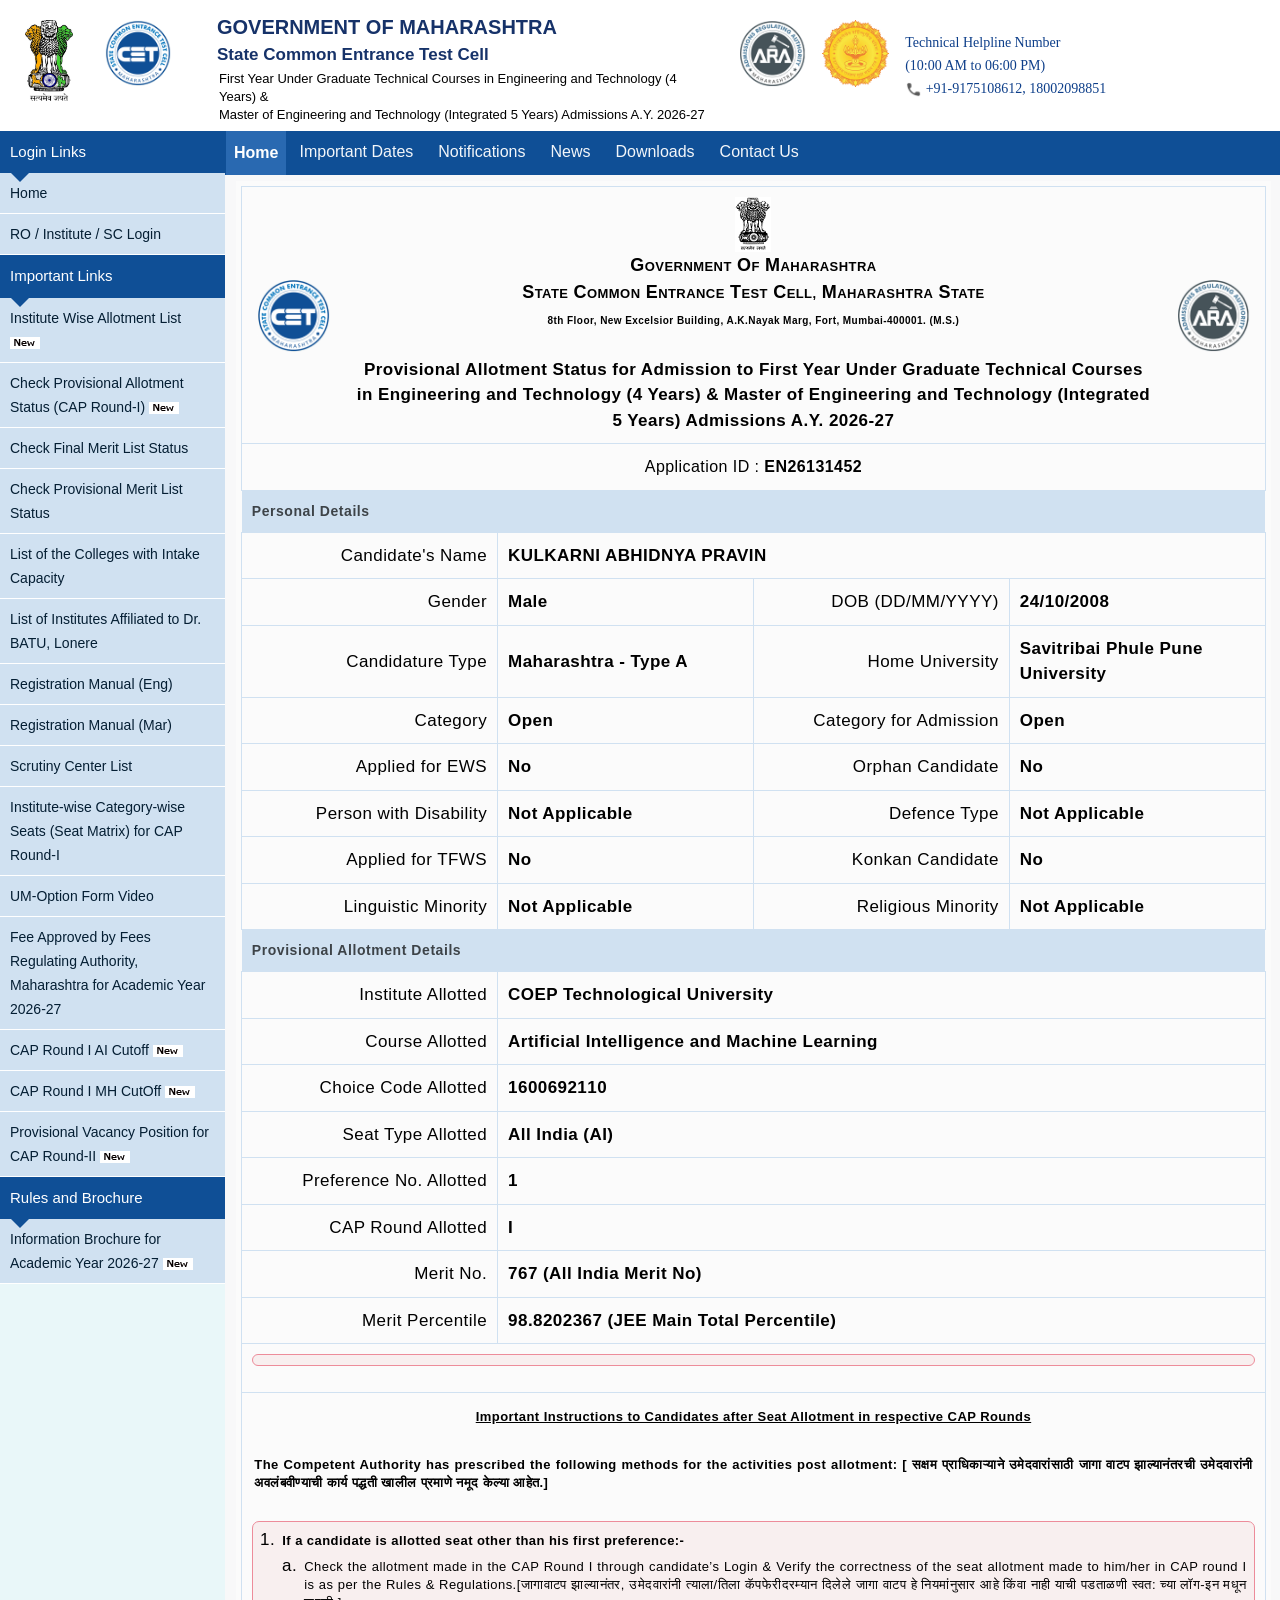
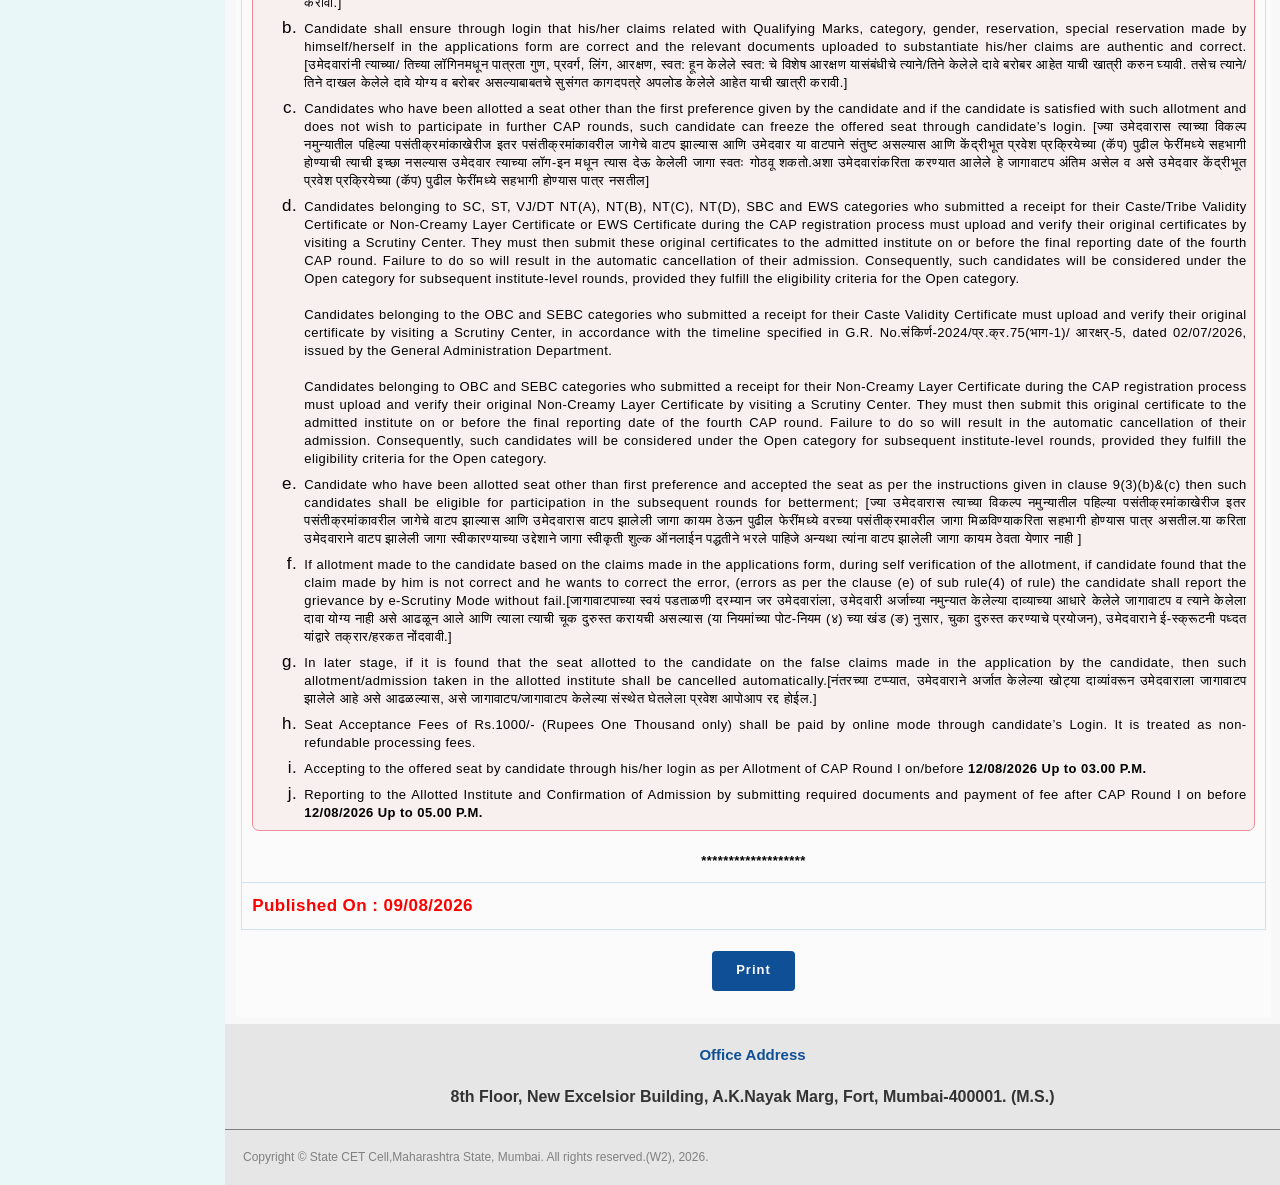
==== commit 8c1738ae: "Update index.html" ====
--- a/index.html
+++ b/index.html
@@ -327,7 +327,7 @@
             </tr>
             <tr>
                 <td align="center" colspan="3"><font size="3">Application ID :
-                    <span id="rightContainer_cbDisplayResult_lblApplicationID" style="font-weight:bold;">EN26207678</span></font></td>
+                    <span id="rightContainer_cbDisplayResult_lblApplicationID" style="font-weight:bold;">EN26131452</span></font></td>
             </tr>
         </tbody></table>
         <div class="">
@@ -1002,4 +1002,4 @@
      
 
 
-</body></html>+</body></html>
--- a/index_files/dashboard.css
+++ b/index_files/dashboard.css
@@ -0,0 +1,105 @@
+﻿.dashboard_user-details {padding: 7px 0; background-color:#666;}
+.dashboard_user-details img {margin-right: 15px; width: 90px; height: 90px; float: left;}
+.dashboard_user-details .extra-details {font-size: 11px;}
+
+.dashboard_note {margin-bottom: 20px; padding: 10px; border: 1px solid #bbb; background-color: #f1f1f1; border-radius: 3px;}
+.dashboard_note h3 {margin-bottom: 10px;}
+.dashboard_note marquee {white-space: pre;}  
+
+.dashboard_user-profile {margin-bottom: 15px;}
+.dashboard_user-profile .profile-status {position: relative; margin-bottom: 15px; padding-right: 100px; color: #666;}
+.dashboard_user-profile .progress {margin-top: 8px; width: 100%; overflow: hidden; display: inline-block; border-radius: 5px; background-color: #f5f5f5;}
+.dashboard_user-profile .progress .bar {height: 18px; border: 1px solid #2e758a; font-size: 11px; line-height: 18px; text-align: center; color: #fff; background-color: #4BB1CF;}
+.dashboard_user-profile .profile-status a {position: absolute; top: 0; right: 0;}
+.dashboard_user-profile .profile-links {margin-bottom: 10px; list-style: none; border-bottom: 1px solid #ccc;}
+.dashboard_user-profile .profile-links li {width: 50%; float: left; background-color: #fafafa;}
+.dashboard_user-profile .profile-links li a {padding: 5px 10px 5px 30px; display: block; border: 1px solid #ccc; border-bottom: none; color: #666; background: transparent url(../images/bullet.png) no-repeat 12px 8px;}
+.dashboard_user-profile .profile-links li:nth-child(2n) a {border-left: none;}
+.dashboard_user-profile .action {text-align: center;}
+.dashboard_user-profile .btn {padding: 8px 18px; display: inline-block; clear: both; border: 1px solid #ccc; text-align: center; color: #555;
+background-color: #0081c2;
+background-image: -moz-linear-gradient(top, #f0f0f0, #d8d8d8);
+background-image: -webkit-gradient(linear, 0 0, 0 100%, from(#f0f0f0), to(#d8d8d8));
+background-image: -webkit-linear-gradient(top, #f0f0f0, #d8d8d8);
+background-image: -o-linear-gradient(top, #f0f0f0, #d8d8d8);
+background-image: linear-gradient(to bottom, #f0f0f0, #d8d8d8);
+background-repeat: repeat-x;
+filter: progid:DXImageTransform.Microsoft.gradient(startColorstr='#fff0f0f0', endColorstr='#ffd8d8d8', GradientType=0);
+}
+.dashboard_user-profile .btn:hover {border-color: #C32525; text-decoration: none; color: #C32525;}
+
+.dashboard_user-extras .table-normal {margin-bottom: 10px; width: 100%; border: 1px solid #ccc; border-collapse: collapse;}
+.dashboard_user-extras .table-normal thead th {padding: 8px; border: 1px solid #ccc; font-size: 14px; font-weight: normal; color: #C32525; background-color: #f1f1f1;}
+.dashboard_user-extras .table-normal tbody td {padding: 5px 8px; color: #6B6568; border: 1px solid #ccc;}
+
+
+.AppFormTable_dashborad {
+width: 100%;
+padding: 6px 29px;
+font-size: 10px;
+
+letter-spacing: 0.04em;
+font-weight: bold;
+border: 0px solid #cccccc;
+background-color: #fafafa;
+color: rgb(89, 0, 51);
+border-collapse: collapse;
+border-width: 0 1px 1px 0;}
+
+
+
+.AppFormTable_dashborad td {
+border: 0px solid #cccccc;
+border-width: 1px 0 0 1px;
+padding: 9px;
+font-size: 11px; background-color:#fafafa; }
+
+.AppFormTable_dashborad th {
+font: 13px solid Verdana, Arial, Helvetica, sans-serif;
+font-weight: bold;
+color: #010408;
+border: 0px solid #cccccc;
+border-width: 1px 0 0 1px;
+padding: 13px;
+letter-spacing: 0.04em;
+background-color: #d5e5fa; }
+
+
+.important-text-dashboard   
+{
+  color: #000000;
+  float: left;
+  font-size: 12px;
+  font-weight: normal;
+  padding: 5px 0 5px 10px;
+  width: 480px;   }
+  
+  .complete{    background-color:  #5CB85C;
+    border-color: #44A544;
+}
+
+.incomplete{    background-color: #D9332C;
+    border-color: #CA2B25;
+}
+
+ .logo-subtitle span {
+    margin-top: 3px;
+    display: block;
+    font-size: 14px;
+    font-weight: 500;
+    color: #646464;
+}
+ .logo-subtitle {
+    margin: 0px 0 0;
+    display: inline-block;
+    vertical-align: middle;
+    font-size: 20px;
+    line-height:25px;
+    font-weight: 600;
+    color: #383737;
+}
+  
+  #rightContainer_tblProfileStatus tr:first-child th{background-color: rgb(255, 222, 164);}
+
+  
+  
--- a/index_files/expandermenu.css
+++ b/index_files/expandermenu.css
@@ -0,0 +1,277 @@
+@import url('https://fonts.googleapis.com/css?family=Poppins:200,200i,300,300i,400,400i,500,500i,600,600i,700,700i,800,800i,900,900i&display=swap');
+
+body {
+	font-family: "Inter", sans-serif !important;
+}
+
+input {
+	font-family: "Inter", sans-serif !important;
+}
+
+.ExpanderMenu {
+	margin: 0;
+	padding: 0;
+	background: transparent;
+	width: 100%;
+}
+	/* Style 1 - Start */
+	.ExpanderMenu .Style1 {
+		background: transparent;
+		padding-bottom: 0px;
+		overflow: hidden;
+	}
+
+		.ExpanderMenu .Style1 .b1, .ExpanderMenu .Style1 .b2, .ExpanderMenu .Style1 .b3, .ExpanderMenu .Style1 .b4,
+		.ExpanderMenu .Style1 .b5, .ExpanderMenu .Style1 .b6, .ExpanderMenu .Style1 .b7, .ExpanderMenu .Style1 .b8 {
+			/*display:block; */
+			overflow: hidden;
+			height: 1px;
+			font-size: 1px;
+			background: #fff;
+		}
+
+		.ExpanderMenu .Style1 .b2, .ExpanderMenu .Style1 .b3, .ExpanderMenu .Style1 .b4,
+		.ExpanderMenu .Style1 .b5, .ExpanderMenu .Style1 .b6, .ExpanderMenu .Style1 .b7 {
+			/*border-left:1px solid; 
+	border-right:1px solid;
+	border-color:#996699*/; /*Border Color*/
+		}
+
+		.ExpanderMenu .Style1 .b2, .ExpanderMenu .Style1 .b3, .ExpanderMenu .Style1 .b4 {
+			/*background:#996699;*/ /*Head Color*/
+		}
+
+		.ExpanderMenu .Style1 .b5, .ExpanderMenu .Style1 .b6, .ExpanderMenu .Style1 .b7 {
+			/*background:#efefef;Body Color*/
+		}
+
+		.ExpanderMenu .Style1 .b1, .ExpanderMenu .Style1 .b8 {
+			margin: 0 5px;
+			background: #996699; /*Border Color*/
+		}
+
+		.ExpanderMenu .Style1 .b2, .ExpanderMenu .Style1 .b7 {
+			margin: 0 3px;
+			height: 1px;
+			border-width: 0 2px;
+		}
+
+		.ExpanderMenu .Style1 .b3, .ExpanderMenu .Style1 .b6 {
+			margin: 0 2px;
+		}
+
+		.ExpanderMenu .Style1 .b4, .ExpanderMenu .Style1 .b5 {
+			margin: 0 1px;
+			height: 2px;
+		}
+
+		.ExpanderMenu .Style1 .MenuHead {
+			margin: 0px;
+			padding: 10px;
+			display: block;
+			border: 0px solid;
+			border-color: #d1d1d1; /*Border Color*/
+			position: relative;
+			font-size: 15px;
+			/*text-transform:uppercase;*/
+			background-color: var(--bgHead); /*ACB4D7;/*Head Color*/
+			color: #fff; /*Head Font Color*/
+			width: 100%;
+			/*#filter:progid:DXImageTransform.Microsoft.Gradient(endColorstr='#75252b', startColorstr='#c87611', gradientType='0');
+	#ms-filter:progid:DXImageTransform.Microsoft.Gradient(endColorstr='#75252b', startColorstr='#c87611', gradientType='0');for IE8
+	background-image: -moz-linear-gradient(top, #c87611, #75252b);
+	background-image:-webkit-gradient(linear, left top, left bottom, from(#c87611), to(#75252b));*/
+		}
+
+			.ExpanderMenu .Style1 .MenuHead img {
+				position: absolute;
+				right: 15px;
+			}
+
+		.ExpanderMenu .Style1 .MenuLinks {
+			display: block;
+			padding: 0px;
+			background: #d0e1f1; /*#E4EEF9;/*Body Color*/
+			overflow: hidden;
+		}
+
+			.ExpanderMenu .Style1 .MenuLinks .LinkBox {
+				display: block;
+				width: 100%;
+			}
+
+			.ExpanderMenu .Style1 .MenuLinks .Link, .ExpanderMenu .Style1 .MenuLinks .FirstLink {
+				width: 100%;
+				min-height: 32px;
+				border-bottom: 1px solid #ffffff;
+			}
+			/* .ExpanderMenu .Style1 .MenuLinks .Link
+{
+	
+	border-top:solid 1px;
+	border-color:#bbd1e4;Border Color
+} */
+			.ExpanderMenu .Style1 .MenuLinks .Number {
+				background: #25aadd; /*Disabled background*/
+				text-align: center;
+			}
+
+				.ExpanderMenu .Style1 .MenuLinks .Number a {
+					font-size: 10px;
+					font-weight: bold;
+					color: #999999; /*Disabled foreground*/
+				}
+
+			.ExpanderMenu .Style1 .MenuLinks .Disabled {
+				background: #f7f3f7 !important; /*Disabled background*/
+			}
+
+				.ExpanderMenu .Style1 .MenuLinks .Disabled a {
+					color: #a3a3a3 !important; /*Disabled foreground*/
+				}
+
+			.ExpanderMenu .Style1 .MenuLinks a {
+				padding: 8px 10px;
+				font-size: 14px;
+				display: block;
+				color: #041e33; /*6F859A;/*Body Font Color*/
+				text-decoration: none;
+				BORDER: none;
+				font-weight: normal;
+				letter-spacing: normal;
+				line-height: 24px;
+			}
+
+				.ExpanderMenu .Style1 .MenuLinks a:hover {
+					background-color: var(--bgSelected);
+					color: #fff;
+					font-weight: normal;
+				}
+
+					.ExpanderMenu .Style1 .MenuLinks a:hover font {
+						color: #efefef;
+					}
+/* Style 1 - End */
+
+/* Style 2 - Start */
+
+.LinkBox .Link :active {
+	background-color: #aec8e2;
+}
+
+.ExpanderMenu .Style2 {
+	margin: 0;
+	padding: 0;
+	background: transparent;
+	overflow: hidden;
+}
+
+	.ExpanderMenu .Style2 .b1, .ExpanderMenu .Style2 .b2, .ExpanderMenu .Style2 .b3, .ExpanderMenu .Style2 .b4,
+	.ExpanderMenu .Style2 .b5, .ExpanderMenu .Style2 .b6, .ExpanderMenu .Style2 .b7, .ExpanderMenu .Style2 .b8 {
+		display: block;
+		overflow: hidden;
+		height: 1px;
+		font-size: 1px;
+		background: #ffffff; /*Background*/
+	}
+
+	.ExpanderMenu .Style2 .b2, .ExpanderMenu .Style2 .b3, .ExpanderMenu .Style2 .b4,
+	.ExpanderMenu .Style2 .b5, .ExpanderMenu .Style2 .b6, .ExpanderMenu .Style2 .b7 {
+		border-left: 1px solid;
+		border-right: 1px solid;
+		border-color: #996699; /*Background*/
+	}
+
+	.ExpanderMenu .Style2 .b1, .ExpanderMenu .Style2 .b8 {
+		margin: 0 5px;
+		background: #ffdc9f;
+	}
+
+	.ExpanderMenu .Style2 .b2, .ExpanderMenu .Style2 .b7 {
+		margin: 0 3px;
+		height: 1px;
+		border-width: 0 2px;
+	}
+
+	.ExpanderMenu .Style2 .b3, .ExpanderMenu .Style2 .b6 {
+		margin: 0 2px;
+	}
+
+	.ExpanderMenu .Style2 .b4, .ExpanderMenu .Style2 .b5 {
+		margin: 0 1px;
+		height: 2px;
+	}
+
+	.ExpanderMenu .Style2 .MenuHead {
+		border: 1px solid #fcd1b1;
+		border-width: 0 1px;
+		text-align: center;
+		margin: 0;
+		padding: 0 0 2px 8px;
+		display: block;
+		font-weight: bold;
+		font-size: 13px;
+		background: #ffffff; /*Background*/
+		color: #330081;
+	}
+
+	.ExpanderMenu .Style2 .MenuLinks {
+		padding: 2px;
+		text-align: center;
+		background: #ffffff; /*Background*/
+		border: 1px solid #fcd1b1;
+		border-width: 0 1px;
+	}
+
+		.ExpanderMenu .Style2 .MenuLinks .LinkBox {
+			display: block;
+			width: 100%;
+		}
+
+	.ExpanderMenu .Style2 .Link, .ExpanderMenu .Style2 .FirstLink {
+		text-align: left;
+		margin: 2px 8px 0 8px;
+		width: 100%;
+		background: #ffffff; /*Button background*/
+		background-image: url('../Images/LM5.gif');
+		background-repeat: repeat-X;
+	}
+
+	.ExpanderMenu .Style2 .FirstLink {
+		margin: 0 8px;
+	}
+
+.ExpanderMenu .Style1 .MenuLinks .Number {
+	background: #25aadd; /*Disabled background*/
+	text-align: center;
+}
+
+	.ExpanderMenu .Style1 .MenuLinks .Number a {
+		font-size: 200%;
+		font-weight: bold;
+		color: #999999; /*Disabled foreground*/
+		background-color: #fff;
+	}
+
+.ExpanderMenu .Style1 .MenuLinks .Disabled {
+	background: #f7f7f7; /*Disabled background*/
+}
+
+	.ExpanderMenu .Style1 .MenuLinks .Disabled a {
+		color: #999999; /*Disabled foreground*/
+	}
+
+.ExpanderMenu .Style2 .Link a, .ExpanderMenu .Style2 .FirstLink a {
+	margin: 3px 0 0 9px;
+	padding: 0;
+	display: block;
+	color: #ffffff;
+	font-size: 11px;
+	font-weight: bold;
+	text-decoration: none;
+}
+
+	.ExpanderMenu .Style2 .Link a:hover, .ExpanderMenu .Style2 .FirstLink a:hover {
+		color: #000067;
+	}
+/* Style 2 - End */
--- a/index_files/grid.css
+++ b/index_files/grid.css
@@ -0,0 +1,111 @@
+﻿.DataGrid
+{
+	color: #000000;
+	border: 1px solid #d0e1f1;
+	/*background-color: #ffffff;*/
+	font-family: Verdana;
+	text-align: left;
+	border-bottom-width: 0;
+	border-right-width: 0;
+}
+	.DataGrid tr:first-child .Header {
+		background-color: #8884b2;
+		color: #ffffff;
+		font-weight: bold;
+		font-family: Poppins;
+		font-size: 13px !important;
+		border-radius: 0px;
+		padding: 8px;
+	}
+
+.DataGrid .Footer
+{
+	background-color: #dbe7f3;
+	color: #000000;
+	font-weight: bold;
+	font-family: Verdana;
+}
+.DataGrid .Item
+{
+	color: #000000;
+}
+.DataGrid td
+{	
+	border: 1px solid #d0e1f1;
+	border-left-width:0;
+	border-top-width:0;
+	font-size:13.5px;
+	color: #000000;
+	font-family:'poppins';
+	padding:7px;
+}
+
+	.DataGrid tr:hover {
+		background-color: #e9f7f9;
+	}
+.DataGrid th
+{
+	font-size: 11px;
+	background-color:#FFBB84;
+	color: Black;
+	letter-spacing: 0.03em;
+	border:1px solid #F0F0F0;
+	border-left-width:0;
+	font-family:Verdana;
+	border-top-width:0;
+	text-align:center; 
+	font-weight:normal; 
+	font-weight:bold;
+	padding:5px;
+}
+.DataGrid caption
+{
+	font-size: 11px;
+	color:White;
+	font-weight:bold;
+	background:  #787878;
+	text-align:left;
+	padding:5px;
+}
+
+
+.GridViewScrollHeader TH, .GridViewScrollHeader TD {
+	padding: 10px;
+	font-weight: normal;
+	white-space: nowrap;
+	border-right: 1px solid #e6e6e6;
+	border-bottom: 1px solid #e6e6e6;
+	background-color: #F4F4F4;
+	color: #999999;
+	text-align: left;
+	vertical-align: bottom;
+}
+
+.GridViewScrollItem TD {
+	padding: 10px;
+	white-space: nowrap;
+	border-right: 1px solid #e6e6e6;
+	border-bottom: 1px solid #e6e6e6;
+	background-color: #FFFFFF;
+	color: #444444;
+}
+
+.GridViewScrollItemFreeze TD {
+	padding: 10px;
+	white-space: nowrap;
+	border-right: 1px solid #e6e6e6;
+	border-bottom: 1px solid #e6e6e6;
+	background-color: #FAFAFA;
+	color: #444444;
+}
+
+.GridViewScrollFooterFreeze TD {
+	padding: 10px;
+	white-space: nowrap;
+	border-right: 1px solid #e6e6e6;
+	border-top: 1px solid #e6e6e6;
+	border-bottom: 1px solid #e6e6e6;
+	background-color: #F4F4F4;
+	color: #444444;
+}
+
--- a/index_files/innerstyle.css
+++ b/index_files/innerstyle.css
@@ -0,0 +1,825 @@
+/***** FAQs and Feedback - 19 Jan, 2015 *****/
+
+.accordion {
+}
+
+.accordion-item {
+    margin: 3px 0;
+    border: 0px solid #ddd;
+    border-radius: 2px;
+    overflow: hidden;
+}
+
+    .accordion-item .accordion-title {
+        position: relative;
+        padding: 8px 40px 8px 10px;
+        font-size: 12px;
+        font-weight: bold;
+        background-color: #d3f1f5;
+        cursor: pointer;
+        border: 1px solid #e6e0da;
+    }
+
+        .accordion-item .accordion-title:after {
+            position: absolute;
+            top: 11px;
+            right: 14px;
+            content: '';
+            width: 15px;
+            height: 15px;
+            background: url(images/sprite-arrows.png) no-repeat right 0;
+        }
+
+        .accordion-item .accordion-title .icon-print {
+            padding: 1px;
+            display: inline-block;
+            float: right;
+        }
+
+            .accordion-item .accordion-title .icon-print img {
+                display: block;
+            }
+
+    .accordion-item .accordion-body {
+        max-height: 0;
+        overflow: hidden;
+        transition: max-height 0.5s ease-in-out;
+    }
+
+    .accordion-item.onn .accordion-title:after {
+        background-position: left 0;
+    }
+
+    .accordion-item.onn .accordion-body {
+        max-height: 500px;
+        border: 1px solid #e6e0da;
+        border-top: 0;
+    }
+
+    .accordion-item .accordion-body .holder {
+        padding: 14px;
+        border-top: 1px solid #ddd;
+    }
+
+.qa-holder {
+}
+
+.qa .question {
+    padding: 5px 0;
+    font-size: 12px;
+    ;
+    color: #000000;
+    cursor: pointer;
+}
+
+.qa .answer {
+    padding-bottom: 0;
+    max-height: 0;
+    font-size: 12px;
+    ;
+    color: #000000;
+    overflow: hidden;
+    font-style: italic;
+    color: #777;
+    transition: all 0.4s ease-in-out;
+}
+
+.qa.onn .answer {
+    padding-bottom: 12px;
+    max-height: 100px;
+    font-size: 12px;
+    ;
+    color: #000000;
+}
+
+.qa .sr {
+    float: left;
+    padding-right: 10px;
+    display: inline-block;
+    width: 35px;
+    text-align: right;
+    font-size: 12px;
+    ;
+    color: #000000;
+    font-weight: bold;
+}
+
+.qa .text {
+    margin: 0;
+    margin-left: 45px;
+    padding-right: 15px;
+}
+
+.color-red {
+    background: #919191;
+}
+
+#dhtmltooltip {
+    position: absolute;
+    left: -300px;
+    text-align: left;
+    width: 250px;
+    /* border: 1px solid #e7812f ; */
+    padding: 3px 7px;
+    border-radius: 5px;
+    background-color: black;
+    visibility: hidden;
+    z-index: 100;
+    font-size: 13px;
+    color: white;
+    /*Remove below line to remove shadow. Below line should always appear last within this CSS #F1FCDE;*/
+    filter: progid: DXImageTransform.Microsoft.Shadow(color=gray, direction=135);
+}
+
+    #dhtmltooltip:before {
+        content: "";
+        position: absolute;
+        left: 5%;
+        top: -8px;
+        /* transform: translateY(-50%); */
+        width: 0;
+        height: 0;
+        border-left: 8px solid transparent;
+        border-right: 8px solid transparent;
+        border-bottom: 10px solid black;
+    }
+
+.list-text {
+    background-color: #f8efef;
+    border: 1px solid #ed8c9a;
+    padding: 5px;
+    border-radius: 7px;
+}
+
+#dhtmlpointer {
+    position: absolute;
+    left: -300px;
+    z-index: 101;
+    visibility: hidden;
+}
+
+
+/*new css*/
+
+.pdfobject-container {
+    height: 30rem;
+    border: 1rem solid rgba(0,0,0,.1);
+}
+
+.doc-container {
+    /*width: 63.6rem;*/
+    height: 25rem;
+    border: 1rem solid rgba(0,0,0,.1);
+}
+
+/* Content Box - Start */
+
+.ContentBox {
+    width: 100%;
+    background: transparent;
+    margin: 1px 2px 2px 2px;
+}
+
+.ContentBox-innergrid {
+    background: transparent;
+    margin: 0px 1px 0 5px;
+    width: 80%;
+}
+
+.ContentBox .b1,
+.ContentBox .b2,
+.ContentBox .b3,
+.ContentBox .b4,
+.ContentBox .b5,
+.ContentBox .b6,
+.ContentBox .b7,
+.ContentBox .b8 {
+    background: transparent;
+    display: block;
+    overflow: hidden;
+    height: 1px;
+    font-size: 1px;
+}
+
+.ContentBox .b2,
+.ContentBox .b3,
+.ContentBox .b4,
+.ContentBox .b5,
+.ContentBox .b6,
+.ContentBox .b7 {
+    border: 1px solid #67AAE0;
+    /* c8c8c8 Border Color*/
+    border-width: 0 1px;
+}
+
+@media screen {
+    .ContentBox .b2,
+    .ContentBox .b3,
+    .ContentBox .b4 {
+        background: #67AAE0;
+        /*Head Color*/
+        filter: progid: DXImageTransform.Microsoft.Gradient(endColorstr='#919191', startColorstr='#919191', gradientType='1');
+    }
+}
+
+.ContentBox .b5,
+.ContentBox .b6,
+.ContentBox .b7 {
+    background: #FFFFFF;
+    /*Body Color*/
+}
+
+.ContentBox .b1,
+.ContentBox .b8 {
+    margin: 0 5px;
+    background: #67AAE0;
+    /*Border Color*/
+    border: 1px solid #67AAE0;
+    /* c8c8c8 Border Color*/
+    border-width: 1px 0 0 0;
+    height: 0;
+    display: none;
+}
+
+.ContentBox .b2,
+.ContentBox .b7 {
+    margin: 0 3px;
+    height: 1px;
+    border-width: 0 2px;
+}
+
+.ContentBox .b3,
+.ContentBox .b6 {
+    margin: 0 2px;
+}
+
+.ContentBox .b4,
+.ContentBox .b5 {
+    margin: 0 1px;
+    height: 2px;
+}
+
+.ContentBox .HeadDiv {
+    background: var(--bgHead);
+    position: relative;
+    display: block;
+    /* margin-top: 17px; */
+    border-bottom: 0px;
+    margin: 4px 4px 0;
+    padding: 12px 5px;
+    font-weight: 550;
+    font-size: 15px;
+    color: #ffffff;
+    border-top-left-radius: 7px;
+    border-top-right-radius: 7px;
+}
+
+.InnerBodyDiv {
+    border-bottom: 0px solid #67AAE0;
+    padding: 5px;
+}
+
+.ContentBox .HeadDiv span {
+    padding: 5px 5px;
+}
+
+@media screen {
+    .ContentBox .HeadDiv {
+        /*background:#67AAE0;*/
+        /*Head Color*/
+        #filter: progid: DXImageTransform.Microsoft.Gradient(endColorstr='#919191', startColorstr='#919191', gradientType='1');
+    }
+}
+
+.HeadDiv a {
+    position: absolute;
+    right: 5px;
+    bottom: 1px;
+}
+
+.HeadDiv img {
+    border: 0;
+    height: 22px;
+    margin-top: -40px;
+}
+
+.ContentBox .BodyDiv {
+    /*background: transparent;*/
+    display: block;
+    background: #fbfbfb;
+    /*Body Color*/
+    border-width: 1px 1px;
+    padding-top: 5px;
+    color: #000000;
+    margin: 0px 4px;
+    background-image: url('../../../Images/bodybgNew.png');
+}
+
+
+#rightContainer_contentViewDocument .BodyDiv {
+    background: #fbfbfb;
+}
+
+#rightContainer_contentDocumentConferamtion .BodyDiv {
+    background: #fbfbfb;
+}
+
+.border-box {
+    border: 1px solid #ed8c9a;
+    padding: 1%;
+    border-radius: 7px;
+    background: #f8efef;
+}
+
+
+/* 
+.ContentBox .InnerBodyDiv {
+    padding: 5px;
+} */
+
+.SelectedRow {
+    background-color: #f7e4ce;
+    font-weight: bold;
+}
+
+.list-border {
+    background: #eeecf9;
+    padding: 1.2%;
+    border: 1px solid #7557fd;
+    border-radius: 5px;
+}
+
+
+/*Content Box -End*/
+
+.list-text li {
+    margin-left: 22px;
+    padding-left: 0;
+}
+
+.small-AppFormTable td {
+    padding: 7px !important;
+    font-size: 13px !important;
+}
+
+
+/*Table used for alignment*/
+
+.AppFormTable {
+    width: 100%;
+    padding: 0 5px;
+    font-size: 11px;
+    letter-spacing: 0.04em;
+    /* box-shadow: 0px 0px 10px rgba(0, 0, 0, 0.1);*/
+    color: #ffffff;
+    border-collapse: collapse;
+    border-radius: 5px;
+}
+
+    .AppFormTable th {
+        font-size: 14px;
+        font-weight: 600;
+        color: #3d4348;
+        padding: 10px;
+        letter-spacing: 0.04em;
+        background-color: #dff0f3;
+        /* border-top-left-radius: 5px;
+	border-top-right-radius: 5px; */
+        border-color: #bcd5ec;
+    }
+
+    .AppFormTable .head {
+        font-size: 12px;
+        font-weight: bold;
+        color: #000000;
+        border: 0px solid #F0F0F0;
+        letter-spacing: 0.04em;
+        border-width: 1px 0 0 1px;
+        padding: 5px;
+        text-align: center;
+    }
+
+    .AppFormTable td {
+        color: #000000;
+        border: 1px solid #d0e1f1;
+        /*padding: 10px;*/
+        padding: 5px;
+        font-size: 14px !important;
+    }
+
+    .AppFormTable input {
+        border: 1px solid #c6c6c6;
+        font-size: 13px;
+        height: 34px;
+        padding: 4px;
+        border-radius: 4px;
+        color: #000000;
+    }
+
+        .AppFormTable input[type=checkbox] {
+            vertical-align: middle;
+        }
+
+        .AppFormTable input[type=image] {
+            vertical-align: middle;
+            padding: 0px !important;
+        }
+
+    .AppFormTable select {
+        color: #000000;
+        border: 1px solid #c6c6c6;
+        font-size: 13px;
+        height: 31px;
+        padding: 3px;
+        border-radius: 4px;
+    }
+
+.TextInput {
+    border: 1px solid #CCCCCC;
+    font-size: 13px;
+    color: #000000;
+}
+
+select {
+    font-size: 13px;
+    font-family: 'poppins';
+    text-decoration: none;
+    color: #000000;
+}
+
+.ddList {
+    font-size: 10px;
+}
+
+.AppFormTableWithAllBorder {
+    width: 100%;
+    padding: 0 5px;
+    font-size: 11px;
+    letter-spacing: 0.04em;
+    border: 1px solid #F0F0F0;
+    background-color: #FFFFFF;
+    color: #000000;
+    border-collapse: collapse;
+    border-width: 1px 1px 1px 1px;
+}
+
+    .AppFormTableWithAllBorder th {
+        font-size: 11px;
+        font-weight: bold;
+        color: #000000;
+        border: 1px solid #F0F0F0;
+        border-width: 1px 1px 1px 1px;
+        padding: 5px;
+        letter-spacing: 0.04em;
+        background-color: #FFBB84;
+    }
+
+    .AppFormTableWithAllBorder td {
+        border: 1px solid #F0F0F0;
+        border-width: 1px 1px 1px 1px;
+        padding: 5px;
+        font-size: 11px;
+    }
+
+.AppFormTableWithOutBorder {
+    width: 100%;
+    padding: 0 3px;
+    font-size: 11px;
+    letter-spacing: 0.04em;
+    /*font-weight:bold;*/
+    border: 0px solid #c8c8c8;
+    /*Border Color*/
+    /*background-color: #FFFFFF;*/
+    /*Background Color*/
+    color: #000000;
+    /*Font Color*/
+    border-collapse: collapse;
+    border-width: 0;
+}
+
+    .AppFormTableWithOutBorder th {
+        font: 11px solid Verdana;
+        font-weight: bold;
+        color: rgb(85, 85, 85);
+        border: 0px solid #C0BEBE;
+        border-width: 0;
+        padding: 4px;
+        letter-spacing: 0.04em;
+        background-color: #F6F7F6;
+    }
+
+    .AppFormTableWithOutBorder .head {
+        /*background-color:#ffffff;*/
+        font: 11px solid Verdana;
+        font-weight: bold;
+        color: white;
+        border: 0px solid #729827;
+        letter-spacing: 0.03em;
+        border-width: 0;
+        padding: 4px;
+        text-align: center;
+    }
+
+    .AppFormTableWithOutBorder td {
+        border: 0px solid #C0BEBE;
+        border-width: 0;
+        padding: 4px;
+        font-size: 14px;
+        /* background: #fbfbfb;*/
+    }
+
+    .AppFormTableWithOutBorder input {
+        border: 1px solid #c7d3e0;
+        font-size: 11px;
+        height: 22px;
+        background-color: White;
+        border-radius: 4px;
+        padding: 3px;
+    }
+
+    .AppFormTableWithOutBorder select {
+        border: 1px solid #F0F0F0;
+        border-radius: 5px;
+        height: 30px;
+    }
+
+
+/*Table used for alignment- End*/
+
+
+/*Button style*/
+
+.InputButton {
+    display: inline-block;
+    text-align: center;
+    vertical-align: middle;
+    touch-action: manipulation;
+    cursor: pointer;
+    background-image: none;
+    border: 1px solid transparent;
+    /* white-space: nowrap; */
+    padding-left: 6px;
+    padding-right: 6px;
+    font-size: 13px;
+    line-height: 1.42857143;
+    border-radius: 4px;
+    -webkit-user-select: none;
+    -moz-user-select: none;
+    -ms-user-select: none;
+    user-select: none;
+    color: white;
+    text-decoration: none !important;
+    letter-spacing: 1px;
+}
+
+.InputButton-main {
+    font-size: 11px;
+    color: #fff;
+    font-weight: bold;
+    padding-left: 3px;
+    padding-right: 3px;
+    height: 28px !important;
+    background-color: #c00201;
+    /*  
+   border:0px solid #075c78; 
+   background-image:url(images/inputbutton-bg.jpg ); 
+   background-repeat:repeat-x; padding:0; margin:0;  */
+    background-color: #ffff;
+    border-top-style: solid;
+    border-top-color: #949294;
+    border-top-width: 1px;
+    border-bottom-style: solid;
+    border-bottom-color: #949294;
+    border-bottom-width: 1px;
+    border-left-style: solid;
+    border-left-color: #949294;
+    border-left-width: 8px;
+    border-right-style: solid;
+    border-right-color: #949294;
+    border-right-width: 1px;
+}
+
+
+/* Show Message */
+
+.ShowMessage div {
+    color: #000 !important;
+    border: 1px dotted #A4A4A4;
+    /*border-width:0 1px;*/
+    /*border:0 solid #e5e5e5;
+	border-width:0 1px;*/
+    padding: 10px 10px 0px 10px;
+    background: #eadecd;
+    /* #F8EFFB;*/
+    margin-left: 3px;
+    margin-top: 3px;
+    margin-bottom: 0px;
+    margin-right: 5px;
+    min-height: 30px;
+    _height: 25px;
+    clear: left;
+    width: 97%;
+    ;
+    font-size: 13px;
+    font-weight: normal;
+    line-height: 1.5;
+}
+
+.ShowMessage .b1,
+.ShowMessage .b2,
+.ShowMessage .b3,
+.ShowMessage .b4 {
+    clear: none;
+    display: block;
+    overflow: hidden;
+    height: 1px;
+    font-size: 1px;
+}
+
+.ShowMessage .b2,
+.ShowMessage .b3,
+.ShowMessage .b4 {
+    border: 0 solid #e5e5e5;
+    border-width: 0px 1px;
+    background: #EFEFFF;
+}
+
+.ShowMessage .b1 {
+    margin: 0 5px;
+    background: #e5e5e5;
+    width: 691px;
+}
+
+.ShowMessage .b2 {
+    margin: 0 3px;
+    height: 1px;
+    border-width: 0px 2px;
+    width: 691px;
+}
+
+.ShowMessage .b3 {
+    margin: 0 2px;
+    width: 694px;
+}
+
+.ShowMessage .b4 {
+    margin: 0 1px;
+    height: 2px;
+    width: 696px;
+}
+
+.ShowMessage div img {
+    float: left;
+    /*margin:0 10px 0 0;*/
+    height: 38px;
+    margin: -8px 5px 0 -20px;
+}
+
+    .ShowMessage div img[src^="../Images/ShowMessage_TecErr.gif"] {
+        float: left;
+        /*margin:0 10px 0 0;*/
+        height: 38px;
+        margin: 0px 5px 0 -5px;
+    }
+
+.ShowMessage div br {
+    clear: none;
+}
+
+.ShowMsg-HyperLink {
+    color: Blue;
+    cursor: pointer;
+    font-weight: bold;
+}
+
+    .ShowMsg-HyperLink:hover {
+        color: #75252B;
+        cursor: pointer;
+        font-weight: bold;
+    }
+
+
+/* Show Message- End */
+
+
+/*.loginButnBg{
+	background:url(images/login-btn-bg.png) no-repeat top left; 
+	width:60px;
+	height:22px; 
+	; 
+	font-size:12px !important; 
+	font-weight:bold;    
+	color:#000000!important; text-align:center; padding-top:2px !important;  
+	}*/
+
+.loginButnBg {
+    background: url(images/login-btn-bg.png) no-repeat top left;
+    width: 91px;
+    height: 24px;
+    font-family: Arial, Helvetica, sans-serif;
+    font-size: 12px !important;
+    font-weight: bold !important;
+    color: #000000 !important;
+    text-align: center;
+    padding-top: 4px !important;
+}
+
+.grid-header-text {
+    font-size: 12px;
+}
+
+.checkbox-btn input {
+    border: 0px !important;
+}
+
+.radio-btn input {
+    border: 0px !important;
+}
+
+.gray-bg-text {
+    font-family: Arial, Helvetica, sans-serif;
+    font-size: 12px;
+    font-weight: normal;
+    color: Black;
+    padding: 3px 3px 5px 3px;
+    text-align: left;
+}
+
+.gray-bg-text1 {
+    font-family: Arial, Helvetica, sans-serif;
+    font-size: 12px;
+    font-weight: normal;
+    color: Black;
+    padding: 3px 3px 0px 3px;
+    text-align: left;
+}
+
+.gray-bg-text2 {
+    font-family: Arial, Helvetica, sans-serif;
+    font-size: 13px;
+    font-weight: bold;
+    color: #e2dfdf;
+    padding: 3px 3px 0px 3px;
+    text-align: left;
+}
+
+.ArtistDetails,
+.SportsDetails,
+.PassportAndVisaDetails {
+    display: none;
+}
+
+textarea {
+    resize: none;
+    font-family: 'poppins';
+    padding: 5px;
+}
+
+option {
+    font-family: 'poppins';
+}
+
+.AppFormTableWithOutBorder a {
+    text-decoration: underline !important;
+}
+
+.dashboard_user-details tbody td span {
+    color: white;
+    font-size: small !important;
+}
+
+input[type=radio] {
+    height: 30px;
+    vertical-align: middle;
+}
+
+.dicrepancyHead {
+    font-size: 14px;
+    font-weight: 500;
+    color: #3d4348;
+    padding: 10px;
+    letter-spacing: 0.04em;
+    background-color: #f14252;
+    border-color: #bcd5ec;
+}
+
+@media only screen and (max-width: 768px) {
+    .AppFormTable td {
+        font-size: 11px !important;
+        padding: 8px;
+    }
+
+    .ContentBox {
+        margin: 0px;
+    }
+
+    .AppFormTableWithOutBorder td {
+        padding: 0px;
+    }
+}
+
+@media only screen and (max-width: 340px) {
+    .AppFormTableWithOutBorder input {
+        font-size: 9.5px;
+    }
+}
--- a/index_files/interface.css
+++ b/index_files/interface.css
@@ -0,0 +1,1433 @@
+@font-face {
+	font-family: 'WebRupee';
+	src: url('Fonts/WebRupee.V2.0.eot');
+	src: local('WebRupee'), url('Fonts/WebRupee.V2.0.ttf') format('truetype'), url('Fonts/WebRupee.V2.0.woff') format('woff'), url('Fonts/WebRupee.V2.0.svg') format('svg');
+	font-weight: normal;
+	font-style: normal;
+}
+
+.Helpline {
+	background-color: #0f4f96;
+	border-radius: 30px;
+	padding: 0px 14px;
+	height: 40px;
+	color: white;
+	border: 0;
+	margin-top: 14px;
+	font-size: 15px;
+}
+
+.btn-link {
+	background-color: #3070ae
+}
+
+.rupee {
+	font-family: 'WebRupee';
+}
+/* CSS Document */
+* {
+	margin: 0px;
+	padding: 0px;
+}
+
+html, body, form, #mainContainer {
+	height: 100%;
+}
+
+.top-area {
+	min-height: 94%;
+}
+
+body {
+	font-size: 12px;
+	background: #f8f8f9;
+	color: #555555;
+	font-family: "Inter", sans-serif;
+}
+
+.language-text {
+	color: #FFFFFF;
+	font-size: 12px;
+	font-weight: bold;
+	padding-top: 5px;
+}
+
+
+
+
+/**** LayOut Area Start here *****/
+
+/** MAIN CONTAINER **/
+#mainContainer {
+	width: 100%;
+	min-height: 500px;
+	margin: 0 auto;
+	padding-top: 0px;
+}
+
+* html #mainContainer {
+	width: 100%;
+	min-height: 500px;
+	margin: 0 auto;
+	padding-top: 0px;
+}
+
+/** Top Area  Srart here **/
+.top-area {
+	width: 100%;
+	margin: 0;
+	padding: 0;
+	float: left;
+	padding-bottom: 1px;
+	/*background:url(images/main-bg.jpg) repeat-x top left;  */
+}
+
+.language-area {
+	width: 100%;
+	height: 39px;
+	margin: 0;
+	padding: 4px 0px 0px 0px;
+	float: left;
+	background-color: #555555;
+}
+
+.select-language {
+	width: 27%;
+	float: left;
+	margin: 0;
+	padding-left: 12px;
+}
+
+.search {
+	width: 38%;
+	float: left;
+	margin: 0;
+	padding: 0;
+}
+
+.search-bg {
+	background: url(images/search-bg.jpg) no-repeat top left;
+	height: 27px;
+	width: 217px;
+	padding: 5px;
+	margin: 0;
+	border: 0;
+}
+
+input {
+	padding: 12px;
+	margin: 0px 0px 0px 0px;
+	border: 1px solid #e0e0e0;
+	border-radius: 4px;
+}
+
+.size-container {
+	width: 12%;
+	float: left;
+	margin: 0;
+	padding: 0px 0px 0px 0px;
+}
+
+.logo-area {
+	width: 100%;
+	margin: 0;
+	padding-top: 0;
+	float: left;
+}
+
+.logo-bg {
+	/*width:50%;*/
+	float: left;
+	padding: 0;
+	background-color: white;
+}
+
+.login-bg {
+	background: url("images/login-bg.jpg") no-repeat scroll left top transparent;
+	color: #F0F0F0;
+	float: right;
+	font-size: 12px;
+	height: 80px;
+	margin: 0;
+	padding: 5px 0 0 9px;
+	width: 337px;
+}
+
+.login-area {
+	color: #FFFFFF;
+	float: right;
+	font-size: 12px;
+	padding-top: 6px;
+	width: 5%;
+}
+
+
+.input-text {
+	padding: 0;
+	text-align: left;
+	color: #f0f0f0;
+	width: 75px;
+	float: left;
+}
+
+.input-box {
+	padding: 0px 0px 0px 0px;
+	text-align: left;
+	color: #f0f0f0;
+	width: 160px;
+	float: left;
+}
+
+.input-area {
+	width: 320px;
+	float: left;
+}
+
+.submit-btn {
+	padding-top: 0px;
+	float: left;
+	padding-left: 10px;
+}
+
+/**** Top Area End here ****/
+
+/*******MENU Classes Start here *******/
+.menubg {
+	/*width:80%; */
+	margin: 0;
+	/*padding:13px 11px 0px 0px; 
+	float:right; */
+	margin-top: 0px;
+	/*background:#efaba9;	*/
+}
+
+.left-navbg {
+}
+
+.menu-midbg {
+	/*background:url(images/nav-bg.jpg) repeat-x top left; */
+	background-color: var(--bgHead);
+	/*border-bottom: 1px solid #D9332C;
+    border-top: 1px solid #D9332C;*/
+	float: left;
+	/* height: 33px;*/
+	margin: 0px 0px 0px 0px;
+	width: 100%;
+}
+
+.right-navbg {
+	/* background:url(images/nav-rightbg.jpg) no-repeat top right;*/
+	/* width:8px;  
+	 height:30px;
+	 float:left;  	*/
+}
+
+#menu {
+	/* margin-top:8px; */
+	font-family: "Arial Unicode MS";
+	font-size: 13px;
+	font-weight: normal;
+	color: #f88927;
+}
+
+	#menu a {
+		color: #000000;
+		text-decoration: none;
+		padding: 0px 0px 0px 0px;
+	}
+
+		#menu a:link {
+			color: #000000;
+			text-decoration: none;
+			padding: 0px 0px 0px 0px;
+		}
+
+		#menu a:visited {
+			color: #000000;
+			padding: 0px 0px 0px 0px;
+		}
+
+		#menu a:hover {
+			color: #994706;
+			padding: 0px 0px 0px 0px;
+		}
+
+	#menu span {
+		color: #f7a35b;
+		background: url(images/sept.jpg) no-repeat center left;
+		padding-left: 8px;
+		padding-right: 0px;
+		width: 2px;
+		height: 22px;
+	}
+
+	#menu ul {
+	}
+
+/******* MENU Classes END here *******/
+
+/*** banner Area Classes Start herer ***/
+.bannaer-bg {
+	/*background: url(images/banner-bg.jpg) no-repeat top left #FFFFFF; */
+	width: 100%;
+	min-height: 257px;
+	float: left;
+	padding: 1;
+	margin: 0px 0px 0px 0px;
+}
+
+.banner-image-area {
+	padding: 9px 10px 0px 10px;
+	margin: 0;
+}
+
+/*** banner Area Classes End herer ***/
+.important-note-area {
+	width: 99%;
+	padding-left: 5px;
+}
+
+.important-text {
+	color: #000000;
+	float: left;
+	font-size: 14px;
+	font-weight: normal;
+	padding: 5px 0 5px 10px;
+	width: 98%;
+	/*background-color:#fee4cd; */
+}
+
+	.important-text a {
+		color: #000000 !important;
+		font-weight: 400 !important;
+		padding-right: 10px !important;
+	}
+
+.title-imp {
+	color: #fff;
+	font-size: 13px;
+	padding: 5px;
+	font-weight: bold;
+	width: 10%;
+	float: left;
+	background-color: #fc953d;
+}
+
+
+/*** Middle Area Start here ***/
+.middle-container {
+	/* float: left; */
+	margin: 0 auto;
+	padding: 1px 0px;
+	width: 100%;
+	box-sizing: border-box;
+}
+
+.panel-head {
+	margin: 0px;
+	padding: 10px 15px;
+	display: block;
+	border-bottom: 0;
+	position: relative;
+	font-weight: 500;
+	font-size: 15px;
+	background-color: #02808e;
+	color: #ffffff;
+	border-top-left-radius: 7px;
+	border-top-right-radius: 7px;
+	box-shadow: 0px 0px 3px #9a9a9a;
+}
+
+.green-box-area {
+	background-color: #fbfbfb;
+	margin-bottom: 0px;
+	box-shadow: 0px 3px 3px #c7c7c7;
+	border-bottom-left-radius: 10px;
+	border-bottom-right-radius: 10px;
+	overflow: hidden;
+	padding: 10px;
+}
+
+.middle-content {
+	width: 100%;
+	padding: 0px 0px;
+}
+
+.right-container {
+	padding: 0px;
+	width: 25%;
+	float: right;
+	background: none;
+}
+
+.right-container1 {
+	padding: 0px;
+	width: 100%;
+	background: none;
+}
+
+.middle-container-home {
+	padding: 0px 0px 0px 0px;
+	width: 100%;
+	float: left;
+}
+
+
+
+/*** Left Area Classes Start here ***/
+.left-area {
+	float: left;
+	margin: 0px 0px;
+	padding: 0;
+	/*width:18%;   	*/
+}
+
+.gray-box {
+	width: 225px;
+	float: left;
+	margin: 0;
+	padding: 0px 0px 10px 0px;
+}
+
+
+
+.gray-topbg {
+	/*background:url(images/gray-box-topbg.jpg) no-repeat top left; */
+	height: 30px;
+	width: 225px;
+	background-color: #D9332C;
+	padding: 2px 0px;
+}
+
+.gray-middlebg {
+	background: url(images/gray-box-middlebg.jpg) repeat-y top left;
+	width: 225px;
+}
+
+.gray-botbg {
+	/*background:url(images/gray-box-botbg.jpg) no-repeat top left; */
+	height: 8px;
+	width: 225px;
+}
+
+.gray-middlebg ul {
+	list-style-type: none;
+	margin: 0;
+	padding: 0;
+}
+
+	.gray-middlebg ul li {
+		margin: 0;
+		padding: 4px 0px 0px 12px;
+		font-size: 12px;
+		color: #787878;
+		border-bottom: 1px dotted #ababab;
+		line-height: 20px;
+	}
+
+		.gray-middlebg ul li a {
+			font-size: 12px;
+			color: #787878;
+			text-decoration: none;
+		}
+
+			.gray-middlebg ul li a:Link {
+				font-size: 12px;
+				color: #787878;
+				text-decoration: none;
+			}
+
+			.gray-middlebg ul li a:visited {
+				font-size: 12px;
+				color: #787878;
+				text-decoration: none;
+			}
+
+			.gray-middlebg ul li a:hover {
+				font-size: 12px;
+				color: #ca8831;
+				text-decoration: underline;
+			}
+
+/*** Left Area Classes End here ***/
+
+/*** Middle Area Classes Start here ***/
+
+.middle-area {
+	float: left;
+	margin: 0;
+	padding: 0 5px 5px 1px;
+	width: 68%;
+}
+
+.blue-box {
+	width: 471px;
+	float: left;
+	margin: 0;
+	padding: 10px 0px 10px 5px;
+}
+
+.blue-topbg {
+	background: url(images/blue-topbg.jpg) no-repeat top left;
+	height: 10px;
+	width: 471px;
+}
+
+.blue-middlebg {
+	background: url(images/blue-midbg.jpg) repeat-y top left;
+	width: 471px;
+}
+
+.blue-botbg {
+	background: url(images/blue-botbg.jpg) no-repeat top left;
+	height: 10px;
+	width: 471px;
+}
+
+.content {
+	padding: 0px 5px 5px 5px;
+}
+
+.bottom-logo-area {
+	width: 470px;
+	padding: 5px 5px 5px 5px;
+	margin: 0;
+	float: left;
+}
+
+.bot-logobg {
+	background: url(images/bot-logobg.jpg) no-repeat top left;
+	height: 95px;
+	width: 110px;
+	padding: 0px;
+}
+
+.botlogo_img {
+	text-align: center;
+	padding: 16px;
+	float: left;
+}
+
+
+.botlogo_text {
+	font-size: 11px;
+	text-align: center;
+	color: #6b6568;
+}
+
+/*** Middle Area Classes End here ***/
+
+/*** Right Area Classes Start here ***/
+.right-area {
+	float: left;
+	margin: 0;
+	padding: 0;
+	width: 30%;
+}
+
+.gray-middlebg_right {
+	/*background:url(images/gray-box-middlebg.jpg) repeat-y top left; */
+	width: 225px;
+	background-color: white;
+}
+
+	.gray-middlebg_right p {
+		padding: 6px 10px;
+	}
+
+	.gray-middlebg_right ul {
+		list-style-type: disc;
+		margin: 0;
+		padding: 0px 0px 0px 20px;
+	}
+
+		.gray-middlebg_right ul li {
+			margin: 0;
+			padding: 4px 0px 0px 0px;
+			font-size: 12px;
+			color: #787878;
+			border-bottom: 0px dotted #ababab;
+			line-height: 20px;
+		}
+
+			.gray-middlebg_right ul li a {
+				font-size: 12px;
+				color: #787878;
+				text-decoration: none;
+			}
+
+				.gray-middlebg_right ul li a:Link {
+					font-size: 12px;
+					color: #787878;
+					text-decoration: none;
+				}
+
+				.gray-middlebg_right ul li a:visited {
+					font-size: 12px;
+					color: #787878;
+					text-decoration: none;
+				}
+
+				.gray-middlebg_right ul li a:hover {
+					font-size: 12px;
+					color: #000000;
+					text-decoration: underline;
+				}
+
+/*** Right Area Classes End here ***/
+
+
+/*** content classes area start here ***/
+.clear {
+	clear: both;
+}
+
+h1 {
+	font-size: 10px;
+	color: #ffffff;
+	padding: 8px 0px 0px 12px;
+	margin: 0;
+	font-weight: bold;
+	text-transform: uppercase;
+}
+
+h2 {
+	font-size: 14px;
+	color: #648c19;
+	font-weight: normal;
+	text-align: left;
+	padding: 0px 3px 3px 0px;
+	border-bottom: 1px solid #bababa;
+	margin-right: 5px;
+}
+
+h3 {
+	font-size: 13px;
+	color: #0f467f;
+	font-weight: bold;
+	text-align: left;
+	padding: 0px 5px 5px 10px;
+	border-bottom: 1px solid #bababa;
+	margin: 0px;
+	border-bottom: 1px dotted #ababab;
+}
+
+p {
+	line-height: 18px;
+	padding: 2px 2px 3px;
+	margin: 0;
+	font-size: 13px;
+	color: #000000;
+}
+
+
+	p a {
+		color: #1e5a9c;
+		line-height: 18px;
+		padding: 5px 5px;
+		margin: 0;
+		font-size: 11px;
+		text-decoration: underline;
+	}
+
+		p a:link {
+			color: #A52A2A;
+			line-height: 18px;
+			padding: 5px 5px;
+			margin: 0;
+			font-size: 11px;
+			text-decoration: none;
+		}
+
+		p a:visited {
+			color: #A52A2A;
+			line-height: 18px;
+			padding: 5px 5px;
+			margin: 0;
+			font-size: 11px;
+			text-decoration: underline;
+		}
+
+		p a:hover {
+			color: #CC3838;
+			line-height: 18px;
+			padding: 5px 5px;
+			/*background-color:#cccccc;*/
+			width: 100%;
+			margin: 0;
+			font-size: 11px;
+			text-decoration: none;
+		}
+
+		p a:active {
+			color: #CC3838;
+			line-height: 18px;
+			padding: 5px 5px;
+			margin: 0;
+			font-size: 11px;
+			text-decoration: underline;
+		}
+
+
+a {
+	color: 1e5a9c;
+	font-weight: normal;
+	text-decoration: none;
+}
+
+	a:Link {
+		color: blue;
+		font-weight: normal;
+		text-decoration: none;
+	}
+
+	a:visited {
+		color: blue;
+		font-weight: normal;
+		text-decoration: none;
+	}
+
+	a:hover {
+		color: blue;
+		font-weight: normal;
+	}
+
+.icon-spacing {
+	margin-top: 8px;
+}
+
+/*** bottom area start here ***/
+
+.bottombg {
+	background: var(--bgHead);
+	height: auto;
+	width: 100%;
+}
+
+.bottom-link {
+	font-size: 12px;
+	color: White;
+	text-align: center;
+	padding: 20px;
+}
+
+	.bottom-link a:Link {
+		font-size: 12px;
+		color: #747474;
+		text-align: center;
+		padding: 13px 5px 5px 5px;
+	}
+
+	.bottom-link a {
+		font-size: 12px;
+		color: #747474;
+		text-align: center;
+		padding: 13px 5px 5px 5px;
+	}
+
+		.bottom-link a:hover {
+			font-size: 12px;
+			color: #160052;
+			text-align: center;
+			padding: 13px 5px 5px 5px;
+		}
+
+/**** inner page css start here ***/
+.inner_rightarea {
+	width: 100% !important;
+	float: left;
+	margin: 0;
+	padding: 0.5%;
+}
+
+.inner_rightarea_full {
+	width: 99.9%;
+	float: left;
+	margin: 0;
+	padding: 0px 0px 0px 0px;
+}
+
+.inner_rightarea1 {
+	width: 700px;
+	float: right;
+	margin: 0;
+	padding: 0px 0px 0px 0px;
+}
+
+right-contanier-box {
+	width: 83%;
+	float: left;
+	margin: 0;
+	padding: 0px 0px 0px 5px;
+}
+
+
+.right-area-image {
+	padding-left: 10px;
+}
+
+.welcome-text {
+	padding: 0;
+	/*background: url(images/welcome-bg.png) no-repeat top left;*/ width: 956px;
+	height: 28px;
+	margin-top: 2px;
+	float: left;
+	padding: 7px 7px;
+	background-color: #555555;
+}
+
+.logout-bg {
+	padding: 5px 5px;
+	top: 5px;
+	right: 20px;
+}
+
+
+/**** inner page css end here ***/
+/*** 24 nov **/
+
+.marquee {
+	float: left;
+	width: 100%;
+	margin: 0;
+	padding: 0;
+	border: 0px solid #cccccc;
+	background: url(images/marquee-bg.jpg) no-repeat top left;
+	height: 33px;
+	padding-top: 8px;
+}
+
+.marquee-left {
+	float: left;
+	width: 360px;
+	height: 23px;
+	padding: 0px 10px 0px 0px;
+	margin-left: 100px;
+}
+
+
+#top-menu-index {
+	margin-top: 0px;
+	width: 100%;
+	border-bottom: 0px solid #0c6b60;
+}
+
+	#top-menu-index ul {
+		margin: 0;
+		padding: 0 0 0 1px;
+		list-style: none;
+		padding-right: 0px;
+	}
+
+	#top-menu-index li {
+		display: inline;
+		text-transform: uppercase;
+		padding-left: 0px;
+		padding-right: 0px;
+		/*width:2px;*/
+		/*height:22px; */
+	}
+
+	#top-menu-index a {
+		display: block;
+		float: left;
+		font-family: "Inter", sans-serif;
+		text-transform: capitalize;
+		margin-left: 0px;
+		/*background:url(images/sept.png) no-repeat center right !important; */
+		border: 0px solid #0c6b60;
+		border-bottom: 0px solid #339d90;
+		text-decoration: none;
+		color: rgba(255,255,255,0.95) !important;
+		font-weight: normal;
+		font-size: 16px;
+		letter-spacing: 0px;
+		margin-right: 1px;
+		padding: 10px 12px !important;
+	}
+
+
+		#top-menu-index .active a, #top-menu-index a:hover {
+			background: var(--bgSelected);
+			color: #fff !important;
+			border-right: 0px solid #158977;
+		}
+
+	#top-menu-index .Selected {
+		/*background:#0f467f!important; */
+		padding: 10px;
+		margin-top:;
+		padding: 10px 8px !important;
+		color: #ffffff !important;
+		background: var(--bgSelected);
+		font-weight: 600;
+		text-align: center;
+	}
+
+TopMenu .Selected {
+	background: #efaba9;
+}
+
+#top-menu-index span {
+	color: #f7a35b;
+	background: url(images/sept.jpg) no-repeat center left;
+	padding-left: 8px;
+	padding-right: 0px;
+	width: 2px;
+	height: 22px;
+}
+
+#top-masthead {
+	width: 995px;
+	height: 6px;
+	clear: both;
+}
+
+.header-left { /*width:9%; */
+	float: left;
+	/*padding-top:10px; 
+  padding-left: 10px */
+	padding: 2px 10px 2px 0;
+}
+
+	.header-left img {
+		height: 73px;
+		width: auto;
+	}
+
+.header-right {
+	float: left;
+	padding-top: 15px;
+	/* padding-left: 36px;*/
+	color: #666666;
+	font-size: medium !important;
+	font-weight: normal !important;
+}
+
+.loginbox_textbox-text {
+	padding-left: 5px;
+	vertical-align: top !important;
+}
+
+.loginbox_textbox-label {
+	padding-right: 2px;
+	text-align: left !important;
+	font-weight: bold;
+	vertical-align: top !important;
+	padding-top: 5px;
+	text-align: center;
+}
+
+}
+
+.loginbox_url-forgotpassword-label {
+	padding-right: 2px;
+	text-align: right !important;
+	font-weight: bold;
+	vertical-align: top !important;
+	text-align: center;
+	padding-top: 5px;
+}
+
+	.loginbox_url-forgotpassword-label a:hover {
+		text-align: right !important;
+		color: #666666;
+		text-decoration: none;
+		vertical-align: top !important;
+		text-align: center;
+	}
+
+
+.gray-bg-text {
+	font-family: Arial, Helvetica, sans-serif;
+	font-size: 12px;
+	font-weight: normal;
+	color: Black;
+	padding: 3px 3px 5px 3px;
+	text-align: left;
+}
+
+.gray-bg-text1 {
+	font-family: Arial, Helvetica, sans-serif;
+	font-size: 12px;
+	font-weight: normal;
+	color: Black;
+	padding: 3px 3px 0px 3px;
+	text-align: left;
+}
+
+.gray-bg-text2 {
+	font-family: Arial, Helvetica, sans-serif;
+	font-size: 13px;
+	font-weight: bold;
+	color: Black;
+	padding: 3px 3px 0px 3px;
+	text-align: left;
+}
+/*.LoginButton    
+	{float:right; margin-top:-30px; margin-left:180px; z-index:100; visibility:visible;border:10px solid # f80f51
+	    }
+	    */ /*
+	  * .LoginButton    
+	{ margin-top:-35px; 
+	    }
+	    
+	    .FailureText
+	    {
+	        text-align:left;
+	    }
+	    
+	    td{ vertical-align:top;}*/
+
+@-moz-document url-prefix() {
+	.marquee-left {
+		padding: 0px 10px 0px 0px;
+		margin-left: 0px;
+		width: 465px;
+		float: left;
+	}
+}
+
+.applyonline-bg {
+	background: url(images/apply-online.jpg) no-repeat left top;
+	height: 32px;
+	width: 225px;
+	border: 0px solid #000000;
+	margin-bottom: 6px;
+	color: #ffffff;
+	font-weight: bold;
+	font-size: 14px;
+	font-family: Arial Unicode MS;
+}
+
+top-left-section-bg {
+	/*margin-top:8px;
+margin-bottom:8px;
+margin-left:6px;
+margin-right:6px; */
+	float: left;
+	width: 35%;
+}
+
+.blue-text {
+	float: left;
+	color: #ffffff;
+	padding-right: 6px;
+	font-size: 14px;
+	font-family: "Arial Unicode MS";
+}
+
+.blue-right-text {
+	float: left;
+	color: #108fad;
+	padding-right: 6px;
+	font-size: 14px;
+	font-family: "Arial Unicode MS";
+}
+
+.share-icon-bg {
+	float: left;
+	padding-top: 5px;
+}
+
+.share-icon1 {
+	background: url(images/share-icon.png) no-repeat -0px -0px;
+	float: left;
+	width: 24px;
+	height: 28px;
+}
+
+.share-icon2 {
+	background: url(images/share-icon.png) no-repeat -0px -29px;
+	float: left;
+	width: 26px;
+	height: 28px;
+}
+
+.share-icon3 {
+	background: url(images/share-icon.png) no-repeat -0px -56px;
+	float: left;
+	width: 25px;
+	height: 26px;
+}
+
+.share-icon4 {
+	background: url(images/share-icon.png) no-repeat -0px -81px;
+	float: left;
+	width: 28px;
+	height: 28px;
+}
+
+.share-icon5 {
+	background: url(images/share-icon.png) no-repeat -0px -108px;
+	float: left;
+	width: 25px;
+	height: 27px
+}
+
+.share-icon6 {
+	background: url(images/share-icon.png) no-repeat -0px -133px;
+	float: left;
+	width: 27px;
+	height: 27px;
+}
+
+.share-icon7 {
+	background: url(images/share-icon.png) no-repeat -0px -158px;
+	float: left;
+	width: 25px;
+	height: 30px;
+}
+
+.candidate-form-bg {
+	background: url(images/header-bar.jpg) no-repeat top left;
+	width: 705px;
+	height: 29px;
+}
+
+.middle-cotaniner-bg {
+	min-height: 450px;
+}
+
+.delete-btn {
+	background: url(images/delete-form.jpg) no-repeat top left;
+	height: 26px !important;
+	width: 87px;
+	border: 0px !important;
+}
+
+.save-btn {
+	background: url(images/save.jpg) no-repeat top left;
+	height: 26px !important;
+	width: 87px;
+	border: 0px !important;
+}
+
+.save-proceed {
+	background: url(images/save-proceed.png) no-repeat top left;
+	height: 26px !important;
+	width: 134px;
+	border: 0px !important;
+}
+
+.search-form {
+	background: url(images/search-form.jpg) no-repeat top left;
+	height: 26px !important;
+	width: 87px;
+	border: 0px !important;
+}
+
+.print-form {
+	background: url(images/print-form.jpg) no-repeat top left;
+	height: 26px !important;
+	width: 87px;
+	border: 0px !important;
+}
+
+.confirm-form {
+	background: url(images/confirm.jpg) no-repeat top left;
+	height: 26px !important;
+	width: 87px;
+	border: 0px !important;
+}
+
+.blank-save-form {
+	background: url(images/blank_save.jpg) no-repeat top left;
+	height: 26px !important;
+	width: 101px;
+	border: 0px !important;
+	color: White;
+	font-weight: bold;
+}
+
+.unapprove-form {
+	background: url(images/blank_save.jpg) no-repeat top left;
+	height: 26px !important;
+	width: 87px;
+	border: 0px !important;
+	color: White;
+	font-weight: bold;
+}
+
+.approve-btn {
+	background: url(images/approve.jpg) no-repeat top left;
+	height: 26px !important;
+	width: 87px;
+	border: 0px !important;
+}
+
+.update-btn {
+	background: url(images/update.png) no-repeat top left;
+	height: 26px !important;
+	width: 87px;
+	border: 0px !important;
+}
+
+.big-blank-btn {
+	background: url(images/big-blank-button.jpg) no-repeat top left;
+	height: 26px !important;
+	width: 160px;
+	border: 0px !important;
+	color: White;
+	font-weight: bold;
+}
+
+.content marquee {
+	font-weight: normal !important;
+	color: #7C7C7C !important;
+	height: 115px !important;
+	margin-left: 32px !important;
+	background-color: white;
+	padding: 5px !important;
+}
+
+	.content marquee b:nth-child(1) {
+		font-weight: normal !important;
+	}
+
+.gray-middlebg_right p {
+	color: #7C7C7C !important;
+}
+
+.left-navbg {
+	clear: both;
+}
+
+.AppFormTable2 {
+	color: #555555;
+}
+
+.welcome-text span {
+	color: white;
+}
+
+.welcome-text font {
+	color: #CAC9C9 !important;
+}
+
+.MenuLinks {
+	height: auto !important;
+}
+
+.btn-blue {
+	background-color: #D9332C !important;
+}
+
+#rightContainer_tblLinks tr {
+	height: 35px;
+}
+
+#rightContainer_tblLinks > tbody > tr:nth-of-type(odd) {
+	background-color: #f9f9f9;
+}
+
+#rightContainer_tblLinks > tbody > tr {
+	transition: background-color 0.4s;
+	-webkit-transition: background-color 0.4s;
+}
+
+	#rightContainer_tblLinks > tbody > tr:hover {
+		background-color: #D4D4D4;
+	}
+
+	#rightContainer_tblLinks > tbody > tr a:visited {
+		color: #555;
+	}
+
+#rightContainer_dashboard .dashboard_user-details table > tbody > tr > td:first-child {
+	display: none;
+}
+
+.dashboard_user-details table {
+	padding-left: 10px;
+}
+
+#rightContainer_tblLinks tbody tr td a b {
+	color: #ffffff;
+	text-align: center;
+	vertical-align: middle;
+	touch-action: manipulation;
+	cursor: pointer;
+	border: 1px solid transparent;
+	white-space: nowrap;
+	padding: 1px 5px;
+	font-size: 10px;
+	line-height: 1.5;
+	border-radius: 3px;
+	font-weight: normal;
+}
+
+
+.blank-save-form {
+	display: inline-block;
+	margin-bottom: 0;
+	font-weight: normal;
+	text-align: center;
+	vertical-align: middle;
+	touch-action: manipulation;
+	cursor: pointer;
+	background-image: none;
+	border: 1px solid transparent;
+	white-space: nowrap;
+	padding: 6px 12px;
+	font-size: 14px;
+	line-height: 1.42857143;
+	border-radius: 4px;
+	-webkit-user-select: none;
+	-moz-user-select: none;
+	-ms-user-select: none;
+	user-select: none;
+	color: white;
+}
+
+.list-text .list-text {
+	border: 0;
+}
+
+	.list-text .list-text font {
+		font-size: 13.5px !important;
+	}
+
+.list-text font {
+	font-size: 14px !important;
+}
+
+#rightContainer_cb > b {
+	display: none;
+}
+
+input[type="submit"] {
+	background: #615d93;
+	/*border-radius: 30px;*/
+	padding: 0px 13px;
+	height: 40px;
+	color: white;
+	font-weight: 600;
+}
+	/*input[type="submit"]{padding:0;}*/
+	input[type="submit"]:hover {
+		box-shadow: 2px 2px 10px #cecece;
+		color: white;
+	}
+
+	input[type="submit"]:focus {
+		border: 0 !important;
+	}
+
+input[type="button"] {
+	background: #615d93;
+	/*border-radius: 30px;*/
+	padding: 0px 14px;
+	height: 40px;
+	color: white;
+	font-weight: 600;
+}
+
+	input[type="button"]:hover {
+		box-shadow: 2px 2px 10px #cecece;
+		color: white;
+	}
+
+#rightContainer_tblLinks a {
+	color: #555555;
+}
+
+.b1, .b2, .b3, .b4, .b5, .b6, .b7, .b8 {
+	display: none !important
+}
+
+#rightContainer_ccmChangeSecurityQuestions_lblLoginId {
+	color: #D9332C !important
+}
+
+#LblUserName {
+	font-weight: normal !important;
+	text-transform: capitalize;
+}
+
+.InnerBodyDiv fieldset {
+	padding-top: 10px;
+	padding-bottom: 10px;
+}
+
+fieldset table > tbody > tr:nth-child(1) td {
+	color: #D91F17 !important
+}
+
+#rightContainer_ccmChangeSecurityQuestions_ddlSecQues1 {
+	height: 30px;
+}
+
+
+/*Alignment for Complete button After Login Dashboard==--Code Start*/
+table#rightContainer_tblLinks b:last-child {
+	float: right;
+	margin-right: 12px;
+}
+
+table#rightContainer_tblLinks a {
+	width: 92%;
+	text-align: left;
+}
+/*Alignment for Complete button After Login Dashboard*==--Code End*/
+
+
+
+.logo-area {
+	background-color: white;
+	padding: 5px 10px;
+	box-sizing: border-box;
+}
+/*.menubg{display:none;}*/
+.welcome_user {
+}
+
+.header_right {
+	float: right;
+	text-align: right;
+	margin-right: 20px;
+}
+
+.box #rightContainer_btnSubmit {
+	padding: 0px 12px !important;
+}
+
+.clearfix {
+	clear: both;
+}
+
+input[type=radio] {
+	width: 15px;
+	height: 15px;
+}
+
+input[type=textarea] {
+	border: 1px solid #c7d3e0;
+	height: 22px;
+	background-color: White;
+	border-radius: 4px;
+	padding: 3px;
+}
+
+.bottombg {
+	background: var(--bgHead);
+	height: auto;
+	width: 100%;
+}
+
+.bottom-link {
+	font-size: 12px;
+	color: White;
+	text-align: center;
+	padding: 6px;
+}
+
+@media only screen and (max-width: 768px) {
+	.inner_rightarea {
+		width: 100%;
+	}
+
+	input[type="submit"] {
+		padding: 0px 9px;
+	}
+}
--- a/index_files/login.css
+++ b/index_files/login.css
@@ -0,0 +1,93 @@
+﻿.login-form {
+  width: 288px;
+  height: 273px;
+  float: left;
+ /* border: 1px solid #a8a8a8;*/
+  border-left-color: #fff;
+  text-align: center;
+  color: #5e5e5e;
+  background-color: #e7e7e7;
+}
+.login-form .form-header {
+   font-size: 1.429em;
+    line-height: 1.5em;
+    padding: 4px 5px 0;
+}
+.login-form .form-header span {
+  font-size: 1.300em;
+  color: #164e81;
+}
+.login-form .form-body {
+  padding: 10px 20px;
+  border-bottom: 1px solid #d3d3d3;
+}
+.login-form .form-body .controls {
+  position: relative;
+  font-family:Verdana;
+  font-size:12px;
+}
+.login-form .form-body .controls i {
+  position: absolute;
+  top: 8px;
+  left: 14px;
+}
+.loginbox_textbox-text-new {
+    -moz-box-sizing: border-box;
+    box-shadow: none;
+    height: 32px;
+    margin-bottom: 8px;
+    margin-left: 7px;
+    margin-right: 2px;
+    padding-left: 6px;
+    padding-right: 6px;
+    width: 170px;
+}
+.ie7 .login-form .form-body .controls input {
+  width: 80%;
+  height: 22px;
+}
+.login-form .form-body .btn {
+  padding-left: 40px;
+  padding-right: 40px;
+}
+.login-form .form-footer {
+  border-top: 1px solid #F7F7F7;
+    font-size: 1.429em;
+    line-height: 1.3em;
+    margin-top: 12px;
+    padding: 6px 5px 0;
+}
+.login-form .form-footer span {
+  font-size: 1.300em;
+  color: #164e81;
+}
+.login-form .form-footer .btn {
+  margin-top: 5px;
+  padding: 10px 50px;
+  font-size: 18px;
+}
+
+.Left-banner-area  
+   { float:inherit; 
+     width:500px; 
+     padding:5px 5px 5px 0; 
+     margin:0;   
+    }
+    
+ .banner-bg-flash {
+  width:100%; 
+  padding:0; 
+  margin:0;  
+     }  
+     
+   .login-bg-area 
+   {
+    width:390px; 
+    float:right; padding:0px; margin:0;    
+       }   
+  .controls { margin-left:4px;
+              color:#666666;
+               font-family:Verdana;
+               font-weight:bold;
+  font-size:12px;
+               }
--- a/index_files/stepsform.css
+++ b/index_files/stepsform.css
@@ -0,0 +1,543 @@
+@charset "utf-8";
+/* CSS Document */
+
+.stepsForm {
+	width: 100%;
+	box-sizing: border-box;
+	line-height:1;
+}
+.stepsForm .sf-error{
+	border:solid 1px #C00 !important;
+}
+.stepsForm .sf-error+span{
+	border-color:#C00 !important;
+}
+.stepsForm #sf-msg{
+	display:inline-block;
+	padding:1rem;
+}
+.stepsForm .sf-msg-error{
+	color:#c00;
+}
+.stepsForm .sf-msg-success{
+	color:#090;
+}
+.stepsForm .sf-steps {
+	width: 100%;
+	box-sizing: border-box;
+	height: auto;
+	padding: 0 1rem;
+}
+.stepsForm .sf-steps .sf-steps-content 
+{
+	width: 100%;
+	box-sizing: border-box;
+	font-size:14px;
+	font-family:Verdana;
+}
+.stepsForm .sf-steps-content>div
+{
+	
+    min-height: 10px;
+	display:inline-block;
+	padding: 10px 32px 10px 64px;
+	margin-bottom:5px;
+	background:#CCC;
+	color:#FFF;
+	cursor:pointer;
+	position:relative;
+	-webkit-border-radius: 3px;
+	-moz-border-radius: 3px;
+	border-radius: 3px;
+	overflow:hidden;
+}
+.stepsForm .sf-steps-center>div{
+	display:block;
+	padding:1rem 2rem 1rem 4rem;
+	background:#CCC;
+	color:#FFF;
+	cursor:pointer;
+	position:relative;
+	-webkit-border-radius: 3px;
+	-moz-border-radius: 3px;
+	border-radius: 3px;
+	overflow:hidden;
+	box-sizing:border-box;
+}
+.stepsForm .sf-steps-content>div.sf-active{
+	background:#2096cd;
+}
+.stepsForm .sf-steps-content>div.sf-success{
+	background:#009688;
+}
+ 
+.stepsForm .sf-steps-content>div>span{
+	position:absolute;
+	left:0;
+	top:0;
+	bottom:0;
+	background:#AAA;
+	    padding: 5px 1rem;
+	font-size:24px;
+}
+.stepsForm .sf-steps-content>div>i{
+	position:absolute;
+	right:0;
+	top:0;
+	bottom:0;
+	background:url(../img/sf-steps-activated.png) center no-repeat;
+	padding:1rem;
+}
+.stepsForm .sf-steps-content>div.sf-active>span{
+	background:#1b7fad;
+}
+.stepsForm .sf-steps-content>div.sf-success>span{
+	background:#035d54;
+}
+ 
+.stepsForm .sf-steps-content>div>span:after{
+  content: '';
+  display: block;
+  width: 10px;
+  position: absolute;
+  right: -10px;
+  height: 100%;
+  top: 0;
+  background: url('data:image/svg+xml; charset=utf-8,<svg width="100%" height="100%" xmlns="http://www.w3.org/2000/svg" viewBox="0 0 10 20" preserveAspectRatio="none"><path d="m0,0 l10,10 l-10,10 l-0,-20z" stroke-width="1.5" fill="#AAA"/></svg>') 0 0 no-repeat;
+}
+.stepsForm .sf-steps-content>div.sf-active>span:after{
+  background: url('data:image/svg+xml; charset=utf-8,<svg width="100%" height="100%" xmlns="http://www.w3.org/2000/svg" viewBox="0 0 10 20" preserveAspectRatio="none"><path d="m0,0 l10,10 l-10,10 l-0,-20z" stroke-width="1.5" fill="#1b7fad"/></svg>') 0 0 no-repeat;
+}.stepsForm .sf-steps-content>div.sf-success>span:after{
+  background: url('data:image/svg+xml; charset=utf-8,<svg width="100%" height="100%" xmlns="http://www.w3.org/2000/svg" viewBox="0 0 10 20" preserveAspectRatio="none"><path d="m0,0 l10,10 l-10,10 l-0,-20z" stroke-width="1.5" fill="#035d54"/></svg>') 0 0 no-repeat;
+}
+
+.stepsForm .sf-steps-content>div>a{
+	color:White;
+}
+
+
+
+
+.stepsForm .sf-steps-content>div.sf-active.sf-success {
+    background: #2096cd;
+}
+.stepsForm .sf-steps-content>div.sf-active.sf-success>span {
+    background: #1b7fad;
+}
+.stepsForm .sf-steps-content>div.sf-active.sf-success>span:after {
+    background: url('data:image/svg+xml; charset=utf-8,<svg width="100%" height="100%" xmlns="http://www.w3.org/2000/svg" viewBox="0 0 10 20" preserveAspectRatio="none"><path d="m0,0 l10,10 l-10,10 l-0,-20z" stroke-width="1.5" fill="#1b7fad"/></svg>') 0 0 no-repeat;
+}
+
+.stepsForm .sf-steps-form{
+	display:block;
+	position:relative;
+	
+}
+
+.stepsForm .sf-steps-navigation{
+	padding:0 1rem;
+}
+
+.stepsForm .sf-button{
+	padding:1rem 2rem;
+	background:#2096cd;
+	color:#FFF;
+	border:none;
+	outline:none;
+	cursor:pointer;
+}
+
+.stepsForm .sf-content {
+	width: 100%;
+	box-sizing: border-box;
+	display: none;
+	overflow: hidden;
+	padding: 0;
+	margin: 0;
+	list-style-type: none;
+	margin-top: 30px;
+}
+.stepsForm .sf-content>li {
+	width: 100%;
+	height: auto;
+	overflow: hidden;
+	margin-bottom: 2rem;
+	padding: 3px 0;
+}
+/* .stepsForm input[type=text],.stepsForm input[type=tel],.stepsForm input[type=email], .stepsForm input[type=password] {
+	width: 100%;
+	box-sizing: border-box;
+	padding:5px;
+	border: solid 1px #CCC;
+	outline: none;
+}
+.stepsForm textarea {
+	width: 100%;
+	height: 100px;
+	box-sizing: border-box;
+	padding: 1rem;
+	border: solid 1px #CCC;
+	outline: none;
+	overflow: auto;
+}
+.stepsForm label.sf-select {
+	position: relative;
+	display: block;
+}
+.stepsForm label.sf-select>select {
+	width: 100%;
+	
+	box-sizing: border-box;
+	padding: 5px;
+	border: solid 1px #CCC;
+	outline: none;
+}
+.stepsForm label.sf-select>span {
+	position: absolute;
+	display: inline-block;
+	text-align: center;
+	right: 1px;
+	top: 1px;
+	bottom:1px;
+	width: 2.5rem;
+	pointer-events: none;
+	-webkit-box-sizing: border-box;
+	-moz-box-sizing: border-box;
+	-ms-box-sizing: border-box;
+	-o-box-sizing: border-box;
+	box-sizing: border-box;
+	background-color: #e8e8e8;
+	border-left:solid 1px #DDD;
+}
+.stepsForm label.sf-select>span::after {
+	content: "";
+	display: inline-block;
+	width: 20%;
+	height: 20%;
+	-webkit-transform: rotate(-45deg) translate(-80%, 80%);
+	-moz-transform: rotate(-45deg) translate(-80%, 80%);
+	-ms-transform: rotate(-45deg) translate(-80%, 80%);
+	-o-transform: rotate(-45deg) translate(-80%, 80%);
+	transform: rotate(-45deg) translate(-80%, 80%);
+	border: 0 solid #fff;
+	border-left-width: .25em;
+	border-bottom-width: .25em
+}
+.stepsForm label.sf-select>select:focus+span {
+	background-color: #2096cd;
+}
+.stepsForm .sf-radio, .stepsForm .sf-check {
+	width: 100%;
+	height: auto;
+	padding: 1rem 0;
+}
+.stepsForm .sf-radio label, .stepsForm .sf-check label {
+	display: inline-block;
+	margin-right: 20px;
+}
+.stepsForm .sf-radio label input[type=radio], .stepsForm .sf-check label input[type=checkbox] {
+	position: absolute;
+	pointer-events: none;
+	opacity: 0;
+	margin: 0;
+	padding: 0;
+	height: 10px
+}
+.stepsForm .sf-radio label input[type=radio]+span, .stepsForm .sf-check label input[type=checkbox]+span {
+	display: inline-block;
+	width: 18px;
+	height: 18px;
+	background-color: #fff;
+	border: 1px solid #cecece;
+	text-align: center;
+	vertical-align: top;
+	-webkit-box-sizing: border-box;
+	-moz-box-sizing: border-box;
+	-ms-box-sizing: border-box;
+	-o-box-sizing: border-box;
+	box-sizing: border-box;
+}
+.stepsForm .sf-radio label input[type=radio]+span::after, .stepsForm .sf-check label input[type=checkbox]+span::after {
+	content: "";
+	display: inline-block;
+	opacity: 0;
+	width: 100%;
+	height: 100%;
+	-webkit-box-sizing: border-box;
+	-moz-box-sizing: border-box;
+	-ms-box-sizing: border-box;
+	-o-box-sizing: border-box;
+	box-sizing: border-box;
+	-webkit-transition: all 200ms;
+	-moz-transition: all 200ms;
+	-ms-transition: all 200ms;
+	-o-transition: all 200ms;
+	transition: all 200ms
+}
+.stepsForm .sf-radio label input[type=radio]:focus+span, .stepsForm .sf-check label input[type=checkbox]:focus+span, .stepsForm .sf-radio label input[type=radio]:active+span, .stepsForm .sf-check label input[type=checkbox]:active+span {
+	border-color: #2096cd
+}
+.stepsForm .sf-radio label input[type=radio]:checked+span::after, .stepsForm .sf-check label input[type=checkbox]:checked+span::after {
+	opacity: 1
+}
+.stepsForm .sf-radio label input[type=radio].error+span, .stepsForm .sf-check label input[type=checkbox].error+span {
+	border-color: #e2513f;
+	border-width: 2px
+}
+.stepsForm .sf-radio label input[type=radio]+span {
+	-webkit-border-radius: 2em;
+	-moz-border-radius: 2em;
+	border-radius: 2em;
+	-moz-box-shadow: 0 0 5px #ddd;
+	-webkit-box-shadow: 0 0 5px #ddd;
+	box-shadow: 0 0 5px #ddd
+}
+.stepsForm .sf-radio label input[type=radio]+span::after {
+	-webkit-border-radius: 1em;
+	-moz-border-radius: 1em;
+	border-radius: 1em;
+	background-color: #2096cd
+}
+.stepsForm .sf-radio label input[type=radio]:checked+span::after {
+	border: .2em solid #fff
+}
+.stepsForm .sf-check label input[type=checkbox]+span {
+	-webkit-border-radius: 2px;
+	-moz-border-radius: 2px;
+	border-radius: 2px;
+	-moz-box-shadow: 0 0 5px #ddd;
+	-webkit-box-shadow: 0 0 5px #ddd;
+	box-shadow: 0 0 5px #ddd
+}
+.stepsForm .sf-check label input[type=checkbox]+span::after {
+	height: 45%;
+	width: 75%;
+	background-color: transparent;
+	border: 0 solid #2096cd;
+	vertical-align: bottom;
+	-webkit-transform: rotate(-45deg) translate(50%, -75%);
+	-moz-transform: rotate(-45deg) translate(50%, -75%);
+	-ms-transform: rotate(-45deg) translate(50%, -75%);
+	-o-transform: rotate(-45deg) translate(50%, -75%);
+	transform: rotate(-45deg) translate(50%, -75%)
+}
+.stepsForm .sf-check label input[type=checkbox]:checked+span::after {
+	border-left-width: .2em;
+	border-bottom-width: .2em
+}
+.stepsForm input[type=text]:focus,.stepsForm input[type=tel]:focus, .stepsForm input[type=password]:focus, .stepsForm input[type=email]:focus,.stepsForm label.sf-select>select:focus, .stepsForm textarea:focus {
+	border-color: #2096cd;
+	-webkit-box-shadow: 0px 0px 5px 0px rgba(32,150,205,1);
+	-moz-box-shadow: 0px 0px 5px 0px rgba(32,150,205,1);
+	box-shadow: 0px 0px 5px 0px rgba(32,150,205,1);
+}
+.stepsForm input, .stepsForm select, .stepsForm textarea, .stepsForm button {
+	-webkit-border-radius: 3px;
+	-moz-border-radius: 3px;
+	border-radius: 3px;
+}
+.sf-shadow input, .sf-shadow select, .sf-shadow textarea {
+	-webkit-box-shadow: 0px 0px 5px 0px rgba(0,0,0,0.1);
+	-moz-box-shadow: 0px 0px 5px 0px rgba(0,0,0,0.1);
+	box-shadow: 0px 0px 5px 0px rgba(0,0,0,0.1);
+} */
+.stepsForm .sf_columns {
+	min-height: 30px;
+	display: inline-block;
+	padding: 0 1rem;
+	box-sizing: border-box;
+	float: left;
+}
+.sf-align-right{
+	text-align:right;
+}
+
+.sf-align-center{
+	text-align:center;
+}
+.sf-align-center>span#sf-msg{
+	display:block;
+	clear:both;
+	margin:0 auto;
+}
+.sf-align-center>button{
+	display:block;
+	clear:both;
+	margin:0 auto;
+	margin-bottom:10px;
+}
+
+.stepsForm .column_1 {
+	width: 16.666666667%;
+}
+.stepsForm .column_2 {
+	width: 33.333333334%;
+}
+.stepsForm .column_3 {
+	width: 50%;
+}
+.stepsForm .column_4 {
+	width: 66.666666667%;
+}
+.stepsForm .column_5 {
+	width: 83.333333334%;
+}
+.stepsForm .column_6 {
+	width: 100%;
+}
+/*RED Style*******************************************/
+.sf-theme-red .sf-steps .sf-steps-content{
+	border-color:#f44a56;
+}
+.sf-theme-red .sf-steps .sf-steps-content>div.sf-active{
+	background:#f44a56;
+}
+.sf-theme-red .sf-steps .sf-steps-content>div.sf-active>span
+{
+	background:#c63943;
+}
+.sf-theme-red .sf-steps .sf-steps-content>div.sf-active>span:after{
+	background: url('data:image/svg+xml; charset=utf-8,<svg width="100%" height="100%" xmlns="http://www.w3.org/2000/svg" viewBox="0 0 10 20" preserveAspectRatio="none"><path d="m0,0 l10,10 l-10,10 l-0,-20z" stroke-width="1.5" fill="#c63943"/></svg>') 0 0 no-repeat;
+}
+.sf-theme-red .sf-radio label input[type=radio]:focus+span, .sf-theme-red .sf-check label input[type=checkbox]:focus+span, .sf-theme-red .sf-radio label input[type=radio]:active+span, .sf-theme-red .sf-check label input[type=checkbox]:active+span {
+	border-color: #f44a56;
+}
+.sf-theme-red .sf-radio label input[type=radio]+span::after {
+	background-color: #f44a56;
+}
+.sf-theme-red .sf-check label input[type=checkbox]+span::after {
+	border-color:#f44a56;
+}
+.sf-theme-red label.sf-select>select:focus+span {
+	background-color: #f44a56;
+}
+.sf-theme-red input[type=text]:focus,.sf-theme-red input[type=tel]:focus, .sf-theme-red input[type=password]:focus, .sf-theme-red input[type=email]:focus,.sf-theme-red label.sf-select>select:focus, .sf-theme-red textarea:focus {
+	border-color: #f44a56;
+	-webkit-box-shadow: 0px 0px 5px 0px rgba(244,74,85,1);
+	-moz-box-shadow: 0px 0px 5px 0px rgba(244,74,85,1);
+	box-shadow: 0px 0px 5px 0px rgba(244,74,85,1);
+}
+
+.sf-theme-red .sf-steps-navigation>button{
+	background:#f44a56;
+}
+
+/*purple Style*******************************************/
+.sf-theme-purple .sf-steps .sf-steps-content{
+	border-color:#795aac;
+}
+.sf-theme-purple .sf-steps .sf-steps-content>div.sf-active{
+	background:#795aac;
+}
+.sf-theme-purple .sf-steps .sf-steps-content>div.sf-active>span
+{
+	background:#60478a;
+}
+.sf-theme-purple .sf-steps .sf-steps-content>div.sf-active>span:after{
+	background: url('data:image/svg+xml; charset=utf-8,<svg width="100%" height="100%" xmlns="http://www.w3.org/2000/svg" viewBox="0 0 10 20" preserveAspectRatio="none"><path d="m0,0 l10,10 l-10,10 l-0,-20z" stroke-width="1.5" fill="#60478a"/></svg>') 0 0 no-repeat;
+}
+.sf-theme-purple .sf-radio label input[type=radio]:focus+span, .sf-theme-purple .sf-check label input[type=checkbox]:focus+span, .sf-theme-purple .sf-radio label input[type=radio]:active+span, .sf-theme-purple .sf-check label input[type=checkbox]:active+span {
+	border-color: #795aac;
+}
+.sf-theme-purple .sf-radio label input[type=radio]+span::after {
+	background-color: #795aac;
+}
+.sf-theme-purple .sf-check label input[type=checkbox]+span::after {
+	border-color:#795aac;
+}
+.sf-theme-purple label.sf-select>select:focus+span {
+	background-color: #795aac;
+}
+.sf-theme-purple input[type=text]:focus,.sf-theme-purple input[type=tel]:focus, .sf-theme-purple input[type=password]:focus, .sf-theme-purple input[type=email]:focus,.sf-theme-purple label.sf-select>select:focus, .sf-theme-purple textarea:focus {
+	border-color: #795aac;
+	-webkit-box-shadow: 0px 0px 5px 0px rgba(121,90,172,1);
+-moz-box-shadow: 0px 0px 5px 0px rgba(121,90,172,1);
+box-shadow: 0px 0px 5px 0px rgba(121,90,172,1);
+}
+
+.sf-theme-purple .sf-steps-navigation>button{
+	background:#795aac;
+}
+
+/*green Style*******************************************/
+.sf-theme-green .sf-steps .sf-steps-content{
+	border-color:#27ae60;
+}
+.sf-theme-green .sf-steps .sf-steps-content>div.sf-active{
+	background:#27ae60;
+}
+.sf-theme-green .sf-steps .sf-steps-content>div.sf-active>span
+{
+	background:#1d864a;
+}
+.sf-theme-green .sf-steps .sf-steps-content>div.sf-active>span:after{
+	background: url('data:image/svg+xml; charset=utf-8,<svg width="100%" height="100%" xmlns="http://www.w3.org/2000/svg" viewBox="0 0 10 20" preserveAspectRatio="none"><path d="m0,0 l10,10 l-10,10 l-0,-20z" stroke-width="1.5" fill="#1d864a"/></svg>') 0 0 no-repeat;
+}
+.sf-theme-green .sf-radio label input[type=radio]:focus+span, .sf-theme-green .sf-check label input[type=checkbox]:focus+span, .sf-theme-green .sf-radio label input[type=radio]:active+span, .sf-theme-green .sf-check label input[type=checkbox]:active+span {
+	border-color: #27ae60;
+}
+.sf-theme-green .sf-radio label input[type=radio]+span::after {
+	background-color: #27ae60;
+}
+.sf-theme-green .sf-check label input[type=checkbox]+span::after {
+	border-color:#27ae60;
+}
+.sf-theme-green label.sf-select>select:focus+span {
+	background-color: #27ae60;
+}
+.sf-theme-green input[type=text]:focus,.sf-theme-green input[type=tel]:focus, .sf-theme-green input[type=password]:focus, .sf-theme-green input[type=email]:focus,.sf-theme-green label.sf-select>select:focus, .sf-theme-green textarea:focus {
+	border-color: #27ae60;
+	-webkit-box-shadow: 0px 0px 5px 0px rgba(29,134,74,1);
+-moz-box-shadow: 0px 0px 5px 0px rgba(29,134,74,1);
+box-shadow: 0px 0px 5px 0px rgba(29,134,74,1);
+}
+
+.sf-theme-green .sf-steps-navigation>button{
+	background:#27ae60;
+}
+
+/*turquoise Style*******************************************/
+.sf-theme-turquoise .sf-steps .sf-steps-content{
+	border-color:#1fb5ad;
+}
+.sf-theme-turquoise .sf-steps .sf-steps-content>div.sf-active{
+	background:#1fb5ad;
+}
+.sf-theme-turquoise .sf-steps .sf-steps-content>div.sf-active>span
+{
+	background:#18908a;
+}
+.sf-theme-turquoise .sf-steps .sf-steps-content>div.sf-active>span:after{
+	background: url('data:image/svg+xml; charset=utf-8,<svg width="100%" height="100%" xmlns="http://www.w3.org/2000/svg" viewBox="0 0 10 20" preserveAspectRatio="none"><path d="m0,0 l10,10 l-10,10 l-0,-20z" stroke-width="1.5" fill="#18908a"/></svg>') 0 0 no-repeat;
+}
+.sf-theme-turquoise .sf-radio label input[type=radio]:focus+span, .sf-theme-turquoise .sf-check label input[type=checkbox]:focus+span, .sf-theme-turquoise .sf-radio label input[type=radio]:active+span, .sf-theme-turquoise .sf-check label input[type=checkbox]:active+span {
+	border-color: #1fb5ad;
+}
+.sf-theme-turquoise .sf-radio label input[type=radio]+span::after {
+	background-color: #1fb5ad;
+}
+.sf-theme-turquoise .sf-check label input[type=checkbox]+span::after {
+	border-color:#1fb5ad;
+}
+.sf-theme-turquoise label.sf-select>select:focus+span {
+	background-color: #1fb5ad;
+}
+.sf-theme-turquoise input[type=text]:focus,.sf-theme-turquoise input[type=tel]:focus, .sf-theme-turquoise input[type=password]:focus, .sf-theme-turquoise input[type=email]:focus,.sf-theme-turquoise label.sf-select>select:focus, .sf-theme-turquoise textarea:focus {
+	border-color: #1fb5ad;
+	-webkit-box-shadow: 0px 0px 5px 0px rgba(31,181,174,1);
+-moz-box-shadow: 0px 0px 5px 0px rgba(31,181,174,1);
+box-shadow: 0px 0px 5px 0px rgba(31,181,174,1);
+}
+
+.sf-theme-turquoise .sf-steps-navigation>button{
+	background:#1fb5ad;
+}
+
+@media only screen and (max-width: 768px) {
+	.stepsForm .sf-steps-content > div {
+		width: 200px;
+	}
+	.stepsForm .sf-steps-content > div > span {
+		padding: 10px 1rem;
+	}
+}
--- a/index_files/GIGW.css
+++ b/index_files/GIGW.css
@@ -0,0 +1,118 @@
+﻿/*----------------------gigw top-nav start ----------------*/
+@media only screen and (max-width: 768px) {
+    .desktop-view {
+        border-left: 0px !important;
+        border-right: 0px !important;
+    }
+}
+.list-code {
+    display: inline-flex !important;
+    list-style: none !important;
+    margin-bottom: 0px;
+}
+
+.top-nav-height {
+    display: block;
+    padding: 3px 0px;
+}
+
+/*.guid-nav {
+    margin-top: 40px;
+}*/
+/*for top bar css*/
+.navbar-top {
+    background: var(--bgHead);
+    color: white !important;
+    z-index: 99999;
+}
+
+.search-form {
+    height: auto !important;
+}
+
+.navbar-top li {
+    margin-bottom: 0px !important;
+    padding: 0px 10px;
+    font-weight: 500;
+    font-size: 0.9rem;
+    border-right: 1px solid #eed6ab;
+}
+
+@media screen and (max-width:455px) {
+    .navbar-top li {
+        padding: 0px 0px !important;
+    }
+
+    .navbar-top .nav-link {
+        padding: 0.2rem 0.3rem;
+    }
+}
+
+.navbar-top a {
+    color: white !important;
+}
+
+    .navbar-top a:hover {
+        color: rgba(255,255,255,1);
+    }
+
+.navbar-top .fa {
+    color: white;
+    margin-right: 8px;
+    font-size: 15px;
+}
+
+.navbar-top a.dropdown-item {
+    color: #333;
+}
+
+.dropdown-menu {
+    min-width: unset !important;
+}
+
+.search .dropdown-menu {
+    background-color: transparent;
+    border: 0;
+    margin: 0;
+    padding: 0;
+}
+
+.form-inline {
+    flex-flow: row !important;
+}
+
+.form-control {
+    border: 1px solid #B09EFA !important;
+}
+
+.btn-dark {
+    background: #6052b9 !important;
+    border: 0;
+    white-space: normal;
+    margin-top: -10px;
+}
+
+.show a {
+    color: black !important;
+}
+
+/*----------------------gigw top-nav end----------------*/
+/*----------------GIGW footer start------------*/
+.footer-top1 {
+    padding: 10px;
+    background: var(--bgHead);
+    color: white;
+}
+
+    .footer-top1 p {
+        color: white;
+    }
+
+.implinks-wrapper a {
+    color: white !important;
+}
+
+.footer-policy a {
+    color: white !important;
+}
+/*----------------GIGW footer End-------------*/
--- a/index_files/dashboard(1).css
+++ b/index_files/dashboard(1).css
@@ -0,0 +1,105 @@
+﻿.dashboard_user-details {padding: 7px 0; background-color:#666;}
+.dashboard_user-details img {margin-right: 15px; width: 90px; height: 90px; float: left;}
+.dashboard_user-details .extra-details {font-size: 11px;}
+
+.dashboard_note {margin-bottom: 20px; padding: 10px; border: 1px solid #bbb; background-color: #f1f1f1; border-radius: 3px;}
+.dashboard_note h3 {margin-bottom: 10px;}
+.dashboard_note marquee {white-space: pre;}  
+
+.dashboard_user-profile {margin-bottom: 15px;}
+.dashboard_user-profile .profile-status {position: relative; margin-bottom: 15px; padding-right: 100px; color: #666;}
+.dashboard_user-profile .progress {margin-top: 8px; width: 100%; overflow: hidden; display: inline-block; border-radius: 5px; background-color: #f5f5f5;}
+.dashboard_user-profile .progress .bar {height: 18px; border: 1px solid #2e758a; font-size: 11px; line-height: 18px; text-align: center; color: #fff; background-color: #4BB1CF;}
+.dashboard_user-profile .profile-status a {position: absolute; top: 0; right: 0;}
+.dashboard_user-profile .profile-links {margin-bottom: 10px; list-style: none; border-bottom: 1px solid #ccc;}
+.dashboard_user-profile .profile-links li {width: 50%; float: left; background-color: #fafafa;}
+.dashboard_user-profile .profile-links li a {padding: 5px 10px 5px 30px; display: block; border: 1px solid #ccc; border-bottom: none; color: #666; background: transparent url(../images/bullet.png) no-repeat 12px 8px;}
+.dashboard_user-profile .profile-links li:nth-child(2n) a {border-left: none;}
+.dashboard_user-profile .action {text-align: center;}
+.dashboard_user-profile .btn {padding: 8px 18px; display: inline-block; clear: both; border: 1px solid #ccc; text-align: center; color: #555;
+background-color: #0081c2;
+background-image: -moz-linear-gradient(top, #f0f0f0, #d8d8d8);
+background-image: -webkit-gradient(linear, 0 0, 0 100%, from(#f0f0f0), to(#d8d8d8));
+background-image: -webkit-linear-gradient(top, #f0f0f0, #d8d8d8);
+background-image: -o-linear-gradient(top, #f0f0f0, #d8d8d8);
+background-image: linear-gradient(to bottom, #f0f0f0, #d8d8d8);
+background-repeat: repeat-x;
+filter: progid:DXImageTransform.Microsoft.gradient(startColorstr='#fff0f0f0', endColorstr='#ffd8d8d8', GradientType=0);
+}
+.dashboard_user-profile .btn:hover {border-color: #C32525; text-decoration: none; color: #C32525;}
+
+.dashboard_user-extras .table-normal {margin-bottom: 10px; width: 100%; border: 1px solid #ccc; border-collapse: collapse;}
+.dashboard_user-extras .table-normal thead th {padding: 8px; border: 1px solid #ccc; font-size: 14px; font-weight: normal; color: #C32525; background-color: #f1f1f1;}
+.dashboard_user-extras .table-normal tbody td {padding: 5px 8px; color: #6B6568; border: 1px solid #ccc;}
+
+
+.AppFormTable_dashborad {
+width: 100%;
+padding: 6px 29px;
+font-size: 10px;
+
+letter-spacing: 0.04em;
+font-weight: bold;
+border: 0px solid #cccccc;
+background-color: #fafafa;
+color: rgb(89, 0, 51);
+border-collapse: collapse;
+border-width: 0 1px 1px 0;}
+
+
+
+.AppFormTable_dashborad td {
+border: 0px solid #cccccc;
+border-width: 1px 0 0 1px;
+padding: 9px;
+font-size: 11px; background-color:#fafafa; }
+
+.AppFormTable_dashborad th {
+font: 13px solid Verdana, Arial, Helvetica, sans-serif;
+font-weight: bold;
+color: #010408;
+border: 0px solid #cccccc;
+border-width: 1px 0 0 1px;
+padding: 13px;
+letter-spacing: 0.04em;
+background-color: #d5e5fa; }
+
+
+.important-text-dashboard   
+{
+  color: #000000;
+  float: left;
+  font-size: 12px;
+  font-weight: normal;
+  padding: 5px 0 5px 10px;
+  width: 480px;   }
+  
+  .complete{    background-color:  #5CB85C;
+    border-color: #44A544;
+}
+
+.incomplete{    background-color: #D9332C;
+    border-color: #CA2B25;
+}
+
+ .logo-subtitle span {
+    margin-top: 3px;
+    display: block;
+    font-size: 14px;
+    font-weight: 500;
+    color: #646464;
+}
+ .logo-subtitle {
+    margin: 0px 0 0;
+    display: inline-block;
+    vertical-align: middle;
+    font-size: 20px;
+    line-height:25px;
+    font-weight: 600;
+    color: #383737;
+}
+  
+  #rightContainer_tblProfileStatus tr:first-child th{background-color: rgb(255, 222, 164);}
+
+  
+  
--- a/index_files/expandermenu(1).css
+++ b/index_files/expandermenu(1).css
@@ -0,0 +1,279 @@
+@import url('https://fonts.googleapis.com/css?family=Poppins:200,200i,300,300i,400,400i,500,500i,600,600i,700,700i,800,800i,900,900i&display=swap');
+
+body {
+	font-family: "Inter", sans-serif !important;
+}
+
+input {
+	font-family: "Inter", sans-serif !important;
+}
+
+.ExpanderMenu {
+	margin: 0;
+	padding: 0;
+	background: transparent;
+	width: 100%;
+}
+	/* Style 1 - Start */
+	.ExpanderMenu .Style1 {
+		background: transparent;
+		padding-bottom: 0px;
+		overflow: hidden;
+	}
+
+		.ExpanderMenu .Style1 .b1, .ExpanderMenu .Style1 .b2, .ExpanderMenu .Style1 .b3, .ExpanderMenu .Style1 .b4,
+		.ExpanderMenu .Style1 .b5, .ExpanderMenu .Style1 .b6, .ExpanderMenu .Style1 .b7, .ExpanderMenu .Style1 .b8 {
+			/*display:block; */
+			overflow: hidden;
+			height: 1px;
+			font-size: 1px;
+			background: #fff;
+		}
+
+		.ExpanderMenu .Style1 .b2, .ExpanderMenu .Style1 .b3, .ExpanderMenu .Style1 .b4,
+		.ExpanderMenu .Style1 .b5, .ExpanderMenu .Style1 .b6, .ExpanderMenu .Style1 .b7 {
+			/*border-left:1px solid; 
+	border-right:1px solid;
+	border-color:#996699*/; /*Border Color*/
+		}
+
+		.ExpanderMenu .Style1 .b2, .ExpanderMenu .Style1 .b3, .ExpanderMenu .Style1 .b4 {
+			/*background:#996699;*/ /*Head Color*/
+		}
+
+		.ExpanderMenu .Style1 .b5, .ExpanderMenu .Style1 .b6, .ExpanderMenu .Style1 .b7 {
+			/*background:#efefef;Body Color*/
+		}
+
+		.ExpanderMenu .Style1 .b1, .ExpanderMenu .Style1 .b8 {
+			margin: 0 5px;
+			background: #996699; /*Border Color*/
+		}
+
+		.ExpanderMenu .Style1 .b2, .ExpanderMenu .Style1 .b7 {
+			margin: 0 3px;
+			height: 1px;
+			border-width: 0 2px;
+		}
+
+		.ExpanderMenu .Style1 .b3, .ExpanderMenu .Style1 .b6 {
+			margin: 0 2px;
+		}
+
+		.ExpanderMenu .Style1 .b4, .ExpanderMenu .Style1 .b5 {
+			margin: 0 1px;
+			height: 2px;
+		}
+
+		.ExpanderMenu .Style1 .MenuHead {
+			margin: 0px;
+			padding: 10px;
+			display: block;
+			border: 0px solid;
+			border-color: #d1d1d1; /*Border Color*/
+			position: relative;
+			font-size: 15px;
+			/*text-transform:uppercase;*/
+			background-color: var(--bgHead);
+			/*ACB4D7;/*Head Color*/
+			color: #fff; /*Head Font Color*/
+			width: 100%;
+			/*#filter:progid:DXImageTransform.Microsoft.Gradient(endColorstr='#75252b', startColorstr='#c87611', gradientType='0');
+	#ms-filter:progid:DXImageTransform.Microsoft.Gradient(endColorstr='#75252b', startColorstr='#c87611', gradientType='0');for IE8
+	background-image: -moz-linear-gradient(top, #c87611, #75252b);
+	background-image:-webkit-gradient(linear, left top, left bottom, from(#c87611), to(#75252b));*/
+		}
+
+			.ExpanderMenu .Style1 .MenuHead img {
+				position: absolute;
+				right: 15px;
+			}
+
+		.ExpanderMenu .Style1 .MenuLinks {
+			display: block;
+			padding: 0px;
+			background: #d0e1f1; /*#E4EEF9;/*Body Color*/
+
+			overflow: hidden;
+		}
+
+			.ExpanderMenu .Style1 .MenuLinks .LinkBox {
+				display: block;
+				width: 100%;
+			}
+
+			.ExpanderMenu .Style1 .MenuLinks .Link, .ExpanderMenu .Style1 .MenuLinks .FirstLink {
+				width: 100%;
+				min-height: 32px;
+				border-bottom: 1px solid #ffffff;
+			}
+			/* .ExpanderMenu .Style1 .MenuLinks .Link
+{
+	
+	border-top:solid 1px;
+	border-color:#bbd1e4;Border Color
+} */
+			.ExpanderMenu .Style1 .MenuLinks .Number {
+				background: #25aadd; /*Disabled background*/
+				text-align: center;
+			}
+
+				.ExpanderMenu .Style1 .MenuLinks .Number a {
+					font-size: 10px;
+					font-weight: bold;
+					color: #999999; /*Disabled foreground*/
+				}
+
+			.ExpanderMenu .Style1 .MenuLinks .Disabled {
+				background: #f7f3f7 !important; /*Disabled background*/
+			}
+
+				.ExpanderMenu .Style1 .MenuLinks .Disabled a {
+					color: #a3a3a3 !important; /*Disabled foreground*/
+				}
+
+			.ExpanderMenu .Style1 .MenuLinks a {
+				padding: 8px 10px;
+				font-size: 14px;
+				display: block;
+				color: #041e33; /*6F859A;/*Body Font Color*/
+				text-decoration: none;
+				BORDER: none;
+				font-weight: normal;
+				letter-spacing: normal;
+				line-height: 24px;
+			}
+
+				.ExpanderMenu .Style1 .MenuLinks a:hover {
+					background-color: var(--bgSelected);
+					color: #efefef;
+					font-weight: normal;
+				}
+
+					.ExpanderMenu .Style1 .MenuLinks a:hover font {
+						color: #efefef;
+					}
+/* Style 1 - End */
+
+/* Style 2 - Start */
+
+.LinkBox .Link :active {
+	background-color: #aec8e2;
+}
+
+.ExpanderMenu .Style2 {
+	margin: 0;
+	padding: 0;
+	background: transparent;
+	overflow: hidden;
+}
+
+	.ExpanderMenu .Style2 .b1, .ExpanderMenu .Style2 .b2, .ExpanderMenu .Style2 .b3, .ExpanderMenu .Style2 .b4,
+	.ExpanderMenu .Style2 .b5, .ExpanderMenu .Style2 .b6, .ExpanderMenu .Style2 .b7, .ExpanderMenu .Style2 .b8 {
+		display: block;
+		overflow: hidden;
+		height: 1px;
+		font-size: 1px;
+		background: #ffffff; /*Background*/
+	}
+
+	.ExpanderMenu .Style2 .b2, .ExpanderMenu .Style2 .b3, .ExpanderMenu .Style2 .b4,
+	.ExpanderMenu .Style2 .b5, .ExpanderMenu .Style2 .b6, .ExpanderMenu .Style2 .b7 {
+		border-left: 1px solid;
+		border-right: 1px solid;
+		border-color: #996699; /*Background*/
+	}
+
+	.ExpanderMenu .Style2 .b1, .ExpanderMenu .Style2 .b8 {
+		margin: 0 5px;
+		background: #ffdc9f;
+	}
+
+	.ExpanderMenu .Style2 .b2, .ExpanderMenu .Style2 .b7 {
+		margin: 0 3px;
+		height: 1px;
+		border-width: 0 2px;
+	}
+
+	.ExpanderMenu .Style2 .b3, .ExpanderMenu .Style2 .b6 {
+		margin: 0 2px;
+	}
+
+	.ExpanderMenu .Style2 .b4, .ExpanderMenu .Style2 .b5 {
+		margin: 0 1px;
+		height: 2px;
+	}
+
+	.ExpanderMenu .Style2 .MenuHead {
+		border: 1px solid #fcd1b1;
+		border-width: 0 1px;
+		text-align: center;
+		margin: 0;
+		padding: 0 0 2px 8px;
+		display: block;
+		font-weight: bold;
+		font-size: 13px;
+		background: #ffffff; /*Background*/
+		color: #330081;
+	}
+
+	.ExpanderMenu .Style2 .MenuLinks {
+		padding: 2px;
+		text-align: center;
+		background: #ffffff; /*Background*/
+		border: 1px solid #fcd1b1;
+		border-width: 0 1px;
+	}
+
+		.ExpanderMenu .Style2 .MenuLinks .LinkBox {
+			display: block;
+			width: 100%;
+		}
+
+	.ExpanderMenu .Style2 .Link, .ExpanderMenu .Style2 .FirstLink {
+		text-align: left;
+		margin: 2px 8px 0 8px;
+		width: 100%;
+		background: #ffffff; /*Button background*/
+		background-image: url('../Images/LM5.gif');
+		background-repeat: repeat-X;
+	}
+
+	.ExpanderMenu .Style2 .FirstLink {
+		margin: 0 8px;
+	}
+
+.ExpanderMenu .Style1 .MenuLinks .Number {
+	background: #25aadd; /*Disabled background*/
+	text-align: center;
+}
+
+	.ExpanderMenu .Style1 .MenuLinks .Number a {
+		font-size: 200%;
+		font-weight: bold;
+		color: #999999; /*Disabled foreground*/
+		background-color: #fff;
+	}
+
+.ExpanderMenu .Style1 .MenuLinks .Disabled {
+	background: #f7f7f7; /*Disabled background*/
+}
+
+	.ExpanderMenu .Style1 .MenuLinks .Disabled a {
+		color: #999999; /*Disabled foreground*/
+	}
+
+.ExpanderMenu .Style2 .Link a, .ExpanderMenu .Style2 .FirstLink a {
+	margin: 3px 0 0 9px;
+	padding: 0;
+	display: block;
+	color: #ffffff;
+	font-size: 11px;
+	font-weight: bold;
+	text-decoration: none;
+}
+
+	.ExpanderMenu .Style2 .Link a:hover, .ExpanderMenu .Style2 .FirstLink a:hover {
+		color: #000067;
+	}
+/* Style 2 - End */
--- a/index_files/grid(1).css
+++ b/index_files/grid(1).css
@@ -0,0 +1,112 @@
+﻿.DataGrid
+{
+	color: #000000;
+	border: 1px solid #d0e1f1;
+	/*background-color: #ffffff;*/
+	font-family: Verdana;
+	text-align: left;
+	border-bottom-width: 0;
+	border-right-width: 0;
+}
+	.DataGrid tr:first-child .Header {
+		background-color: #8884b2;
+		color: #ffffff;
+		font-weight: bold;
+		font-family: Poppins;
+		font-size: 13px !important;
+		border-radius: 0px;
+		padding: 8px;
+	}
+
+.DataGrid .Footer
+{
+	background-color: #dbe7f3;
+	color: #000000;
+	font-weight: bold;
+	font-family: Verdana;
+}
+.DataGrid .Item
+{
+	color: #000000;
+}
+.DataGrid td
+{	
+	border: 1px solid #d0e1f1;
+	border-left-width:0;
+	border-top-width:0;
+	font-size:13.5px;
+	color: #000000;
+	font-family:'poppins';
+	padding:7px;
+}
+
+.DataGrid tr:hover
+{	
+	background-color: #dcdfe2;
+}
+.DataGrid th
+{
+	font-size: 11px;
+	background-color:#FFBB84;
+	color: Black;
+	letter-spacing: 0.03em;
+	border:1px solid #F0F0F0;
+	border-left-width:0;
+	font-family:Verdana;
+	border-top-width:0;
+	text-align:center; 
+	font-weight:normal; 
+	font-weight:bold;
+	padding:5px;
+}
+.DataGrid caption
+{
+	font-size: 11px;
+	color:White;
+	font-weight:bold;
+	background:  #787878;
+	text-align:left;
+	padding:5px;
+}
+
+
+.GridViewScrollHeader TH, .GridViewScrollHeader TD {
+	padding: 10px;
+	font-weight: normal;
+	white-space: nowrap;
+	border-right: 1px solid #e6e6e6;
+	border-bottom: 1px solid #e6e6e6;
+	background-color: #F4F4F4;
+	color: #999999;
+	text-align: left;
+	vertical-align: bottom;
+}
+
+.GridViewScrollItem TD {
+	padding: 10px;
+	white-space: nowrap;
+	border-right: 1px solid #e6e6e6;
+	border-bottom: 1px solid #e6e6e6;
+	background-color: #FFFFFF;
+	color: #444444;
+}
+
+.GridViewScrollItemFreeze TD {
+	padding: 10px;
+	white-space: nowrap;
+	border-right: 1px solid #e6e6e6;
+	border-bottom: 1px solid #e6e6e6;
+	background-color: #FAFAFA;
+	color: #444444;
+}
+
+.GridViewScrollFooterFreeze TD {
+	padding: 10px;
+	white-space: nowrap;
+	border-right: 1px solid #e6e6e6;
+	border-top: 1px solid #e6e6e6;
+	border-bottom: 1px solid #e6e6e6;
+	background-color: #F4F4F4;
+	color: #444444;
+}
+
--- a/index_files/innerstyle(1).css
+++ b/index_files/innerstyle(1).css
@@ -0,0 +1,803 @@
+/***** FAQs and Feedback - 19 Jan, 2015 *****/
+
+.accordion {
+}
+
+.accordion-item {
+    margin: 3px 0;
+    border: 0px solid #ddd;
+    border-radius: 2px;
+    overflow: hidden;
+}
+
+    .accordion-item .accordion-title {
+        position: relative;
+        padding: 8px 40px 8px 10px;
+        font-size: 12px;
+        font-weight: bold;
+        background-color: #fde4ca;
+        cursor: pointer;
+        border: 1px solid #e6e0da;
+    }
+
+        .accordion-item .accordion-title:after {
+            position: absolute;
+            top: 11px;
+            right: 14px;
+            content: '';
+            width: 15px;
+            height: 15px;
+            background: url(images/sprite-arrows.png) no-repeat right 0;
+        }
+
+        .accordion-item .accordion-title .icon-print {
+            padding: 1px;
+            display: inline-block;
+            float: right;
+        }
+
+            .accordion-item .accordion-title .icon-print img {
+                display: block;
+            }
+
+    .accordion-item .accordion-body {
+        max-height: 0;
+        overflow: hidden;
+        transition: max-height 0.5s ease-in-out;
+    }
+
+    .accordion-item.onn .accordion-title:after {
+        background-position: left 0;
+    }
+
+    .accordion-item.onn .accordion-body {
+        max-height: 500px;
+        border: 1px solid #e6e0da;
+        border-top: 0;
+    }
+
+    .accordion-item .accordion-body .holder {
+        padding: 14px;
+        border-top: 1px solid #ddd;
+    }
+
+.qa-holder {
+}
+
+.qa .question {
+    padding: 5px 0;
+    font-size: 12px;
+    ;
+    color: #000000;
+    cursor: pointer;
+}
+
+.qa .answer {
+    padding-bottom: 0;
+    max-height: 0;
+    font-size: 12px;
+    ;
+    color: #000000;
+    overflow: hidden;
+    font-style: italic;
+    color: #777;
+    transition: all 0.4s ease-in-out;
+}
+
+.qa.onn .answer {
+    padding-bottom: 12px;
+    max-height: 100px;
+    font-size: 12px;
+    ;
+    color: #000000;
+}
+
+.qa .sr {
+    float: left;
+    padding-right: 10px;
+    display: inline-block;
+    width: 35px;
+    text-align: right;
+    font-size: 12px;
+    ;
+    color: #000000;
+    font-weight: bold;
+}
+
+.qa .text {
+    margin: 0;
+    margin-left: 45px;
+    padding-right: 15px;
+}
+
+.color-red {
+    background: #919191;
+}
+
+#dhtmltooltip {
+    position: absolute;
+    left: -300px;
+    text-align: left;
+    width: 250px;
+    /* border: 1px solid #e7812f ; */
+    padding: 3px 7px;
+    border-radius: 5px;
+    background-color: black;
+    visibility: hidden;
+    z-index: 100;
+    font-size: 13px;
+    color: white;
+    /*Remove below line to remove shadow. Below line should always appear last within this CSS #F1FCDE;*/
+    filter: progid: DXImageTransform.Microsoft.Shadow(color=gray, direction=135);
+}
+
+    #dhtmltooltip:before {
+        content: "";
+        position: absolute;
+        left: 5%;
+        top: -8px;
+        /* transform: translateY(-50%); */
+        width: 0;
+        height: 0;
+        border-left: 8px solid transparent;
+        border-right: 8px solid transparent;
+        border-bottom: 10px solid black;
+    }
+
+.list-text {
+    background-color: #f8efef;
+    border: 1px solid #ed8c9a;
+    padding: 5px;
+    border-radius: 7px;
+}
+
+#dhtmlpointer {
+    position: absolute;
+    left: -300px;
+    z-index: 101;
+    visibility: hidden;
+}
+
+
+/*new css*/
+
+.pdfobject-container {
+    height: 30rem;
+    border: 1rem solid rgba(0,0,0,.1);
+}
+
+.doc-container {
+    /* width: 63.6rem;*/
+    height: 25rem;
+    border: 1rem solid rgba(0,0,0,.1);
+}
+
+/* Content Box - Start */
+
+.ContentBox {
+    background: transparent;
+    margin: 1px 2px 2px 2px;
+    width: 99.8%;
+}
+
+.ContentBox-innergrid {
+    background: transparent;
+    margin: 0px 1px 0 5px;
+    width: 80%;
+}
+
+.ContentBox .b1,
+.ContentBox .b2,
+.ContentBox .b3,
+.ContentBox .b4,
+.ContentBox .b5,
+.ContentBox .b6,
+.ContentBox .b7,
+.ContentBox .b8 {
+    background: transparent;
+    display: block;
+    overflow: hidden;
+    height: 1px;
+    font-size: 1px;
+}
+
+.ContentBox .b2,
+.ContentBox .b3,
+.ContentBox .b4,
+.ContentBox .b5,
+.ContentBox .b6,
+.ContentBox .b7 {
+    border: 1px solid #67AAE0;
+    /* c8c8c8 Border Color*/
+    border-width: 0 1px;
+}
+
+@media screen {
+    .ContentBox .b2,
+    .ContentBox .b3,
+    .ContentBox .b4 {
+        background: #67AAE0;
+        /*Head Color*/
+        filter: progid: DXImageTransform.Microsoft.Gradient(endColorstr='#919191', startColorstr='#919191', gradientType='1');
+    }
+}
+
+.ContentBox .b5,
+.ContentBox .b6,
+.ContentBox .b7 {
+    background: #FFFFFF;
+    /*Body Color*/
+}
+
+.ContentBox .b1,
+.ContentBox .b8 {
+    margin: 0 5px;
+    background: #67AAE0;
+    /*Border Color*/
+    border: 1px solid #67AAE0;
+    /* c8c8c8 Border Color*/
+    border-width: 1px 0 0 0;
+    height: 0;
+    display: none;
+}
+
+.ContentBox .b2,
+.ContentBox .b7 {
+    margin: 0 3px;
+    height: 1px;
+    border-width: 0 2px;
+}
+
+.ContentBox .b3,
+.ContentBox .b6 {
+    margin: 0 2px;
+}
+
+.ContentBox .b4,
+.ContentBox .b5 {
+    margin: 0 1px;
+    height: 2px;
+}
+
+.ContentBox .HeadDiv {
+    background: var(--bgHead);
+    position: relative;
+    display: block;
+    /* margin-top: 17px; */
+    border-bottom: 0px;
+    margin: 4px 4px 0;
+    padding: 12px 5px;
+    font-weight: 550;
+    font-size: 15px;
+    color: #ffffff;
+    border-top-left-radius: 7px;
+    border-top-right-radius: 7px;
+}
+
+.InnerBodyDiv {
+    border-bottom: 0px solid #67AAE0;
+}
+
+.ContentBox .HeadDiv span {
+    padding: 5px 5px;
+}
+
+@media screen {
+    .ContentBox .HeadDiv {
+        /*background:#67AAE0;*/
+        /*Head Color*/
+        #filter: progid: DXImageTransform.Microsoft.Gradient(endColorstr='#919191', startColorstr='#919191', gradientType='1');
+    }
+}
+
+.HeadDiv a {
+    position: absolute;
+    right: 5px;
+    bottom: 1px;
+}
+
+.HeadDiv img {
+    border: 0;
+    height: 22px;
+    margin-top: -40px;
+}
+
+.ContentBox .BodyDiv {
+    /*background: transparent;*/
+    display: block;
+    background: #fbfbfb;
+    /*Body Color*/
+    border-width: 1px 1px;
+    padding-top: 5px;
+    color: #000000;
+    margin: 0px 4px;
+    background-image: url('../../../Images/bodybgNew.png');
+}
+
+#rightContainer_contentViewDocument .BodyDiv {
+    background: #fbfbfb;
+}
+
+#rightContainer_contentDocumentConferamtion .BodyDiv {
+    background: #fbfbfb;
+}
+
+.border-box {
+    border: 1px solid #ed8c9a;
+    padding: 1%;
+    border-radius: 7px;
+    background: #f8efef;
+}
+
+
+/* 
+.ContentBox .InnerBodyDiv {
+    padding: 5px;
+} */
+
+.SelectedRow {
+    background-color: #f7e4ce;
+    font-weight: bold;
+}
+
+.list-border {
+    background: #eeecf9;
+    padding: 1.2%;
+    border: 1px solid #7557fd;
+    border-radius: 5px;
+}
+
+
+/*Content Box -End*/
+
+.list-text li {
+    margin-left: 22px;
+    padding-left: 0;
+}
+
+.small-AppFormTable td {
+    padding: 7px !important;
+    font-size: 13px !important;
+}
+
+
+/*Table used for alignment*/
+
+.AppFormTable {
+    width: 100%;
+    padding: 0 5px;
+    font-size: 11px;
+    letter-spacing: 0.04em;
+    /* box-shadow: 0px 0px 10px rgba(0, 0, 0, 0.1);*/
+    color: #ffffff;
+    border-collapse: collapse;
+    border-radius: 5px;
+}
+
+    .AppFormTable th {
+        font-size: 14px;
+        font-weight: 600;
+        color: #3d4348;
+        padding: 10px;
+        letter-spacing: 0.04em;
+        background-color: #d0e1f1;
+        /* border-top-left-radius: 5px;
+	border-top-right-radius: 5px; */
+        border-color: #bcd5ec;
+    }
+
+    .AppFormTable .head {
+        font-size: 12px;
+        font-weight: bold;
+        color: #000000;
+        border: 0px solid #F0F0F0;
+        letter-spacing: 0.04em;
+        border-width: 1px 0 0 1px;
+        padding: 5px;
+        text-align: center;
+    }
+
+    .AppFormTable td {
+        color: black;
+        border: 1px solid #d0e1f1;
+        padding: 10px;
+        font-size: 17px !important;
+    }
+
+    .AppFormTable input {
+        border: 1px solid #c6c6c6;
+        font-size: 13px;
+        height: 38px;
+        padding: 12px;
+        border-radius: 9px;
+        color: #000000;
+    }
+
+        .AppFormTable input[type=checkbox] {
+            vertical-align: middle;
+        }
+
+        .AppFormTable input[type=image] {
+            vertical-align: middle;
+            padding: 0px !important;
+        }
+
+    .AppFormTable select {
+        color: #000000;
+        border: 1px solid #c6c6c6;
+        font-size: 13px;
+        height: 38px;
+        padding: 3px;
+        border-radius: 9px;
+    }
+
+.TextInput {
+    border: 1px solid #CCCCCC;
+    font-size: 13px;
+    color: #000000;
+}
+
+select {
+    font-size: 13px;
+    font-family: 'poppins';
+    text-decoration: none;
+    color: #000000;
+}
+
+.ddList {
+    font-size: 10px;
+}
+
+.AppFormTableWithAllBorder {
+    width: 100%;
+    padding: 0 5px;
+    font-size: 11px;
+    letter-spacing: 0.04em;
+    border: 1px solid #F0F0F0;
+    background-color: #FFFFFF;
+    color: #000000;
+    border-collapse: collapse;
+    border-width: 1px 1px 1px 1px;
+}
+
+    .AppFormTableWithAllBorder th {
+        font-size: 11px;
+        font-weight: bold;
+        color: #000000;
+        border: 1px solid #F0F0F0;
+        border-width: 1px 1px 1px 1px;
+        padding: 5px;
+        letter-spacing: 0.04em;
+        background-color: #FFBB84;
+    }
+
+    .AppFormTableWithAllBorder td {
+        border: 1px solid #F0F0F0;
+        border-width: 1px 1px 1px 1px;
+        padding: 5px;
+        font-size: 11px;
+    }
+
+.AppFormTableWithOutBorder {
+    width: 100%;
+    padding: 0 3px;
+    font-size: 11px;
+    letter-spacing: 0.04em;
+    /*font-weight:bold;*/
+    border: 0px solid #c8c8c8;
+    /*Border Color*/
+    /* background-color: #FFFFFF;*/
+    /*Background Color*/
+    color: #000000;
+    /*Font Color*/
+    border-collapse: collapse;
+    border-width: 0;
+}
+
+    .AppFormTableWithOutBorder th {
+        font: 11px solid Verdana;
+        font-weight: bold;
+        color: rgb(85, 85, 85);
+        border: 0px solid #C0BEBE;
+        border-width: 0;
+        padding: 4px;
+        letter-spacing: 0.04em;
+        background-color: #F6F7F6;
+    }
+
+    .AppFormTableWithOutBorder .head {
+        /*background-color:#ffffff;*/
+        font: 11px solid Verdana;
+        font-weight: bold;
+        color: white;
+        border: 0px solid #729827;
+        letter-spacing: 0.03em;
+        border-width: 0;
+        padding: 4px;
+        text-align: center;
+    }
+
+    .AppFormTableWithOutBorder td {
+        border: 0px solid #C0BEBE;
+        border-width: 0;
+        padding: 4px;
+        font-size: 16px;
+        /*background: #fbfbfb;*/
+    }
+
+    .AppFormTableWithOutBorder input {
+        border: 2px solid grey;
+        font-size: 16px;
+        height: 38px;
+        background-color: White;
+        border-radius: 9.5px;
+        padding: 3px;
+    }
+
+    .AppFormTableWithOutBorder select {
+        border: 1px solid #F0F0F0;
+        font-size: 11px;
+        height: 25px;
+    }
+
+
+/*Table used for alignment- End*/
+
+
+/*Button style*/
+
+.InputButton {
+    display: inline-block;
+    text-align: center;
+    vertical-align: middle;
+    touch-action: manipulation;
+    cursor: pointer;
+    background-image: none;
+    border: 1px solid transparent;
+    /* white-space: nowrap; */
+    padding-left: 6px;
+    padding-right: 6px;
+    font-size: 13px;
+    line-height: 1.42857143;
+    border-radius: 4px;
+    -webkit-user-select: none;
+    -moz-user-select: none;
+    -ms-user-select: none;
+    user-select: none;
+    color: white;
+    text-decoration: none !important;
+    letter-spacing: 1px;
+}
+
+.InputButton-main {
+    font-size: 11px;
+    color: #fff;
+    font-weight: bold;
+    padding-left: 3px;
+    padding-right: 3px;
+    height: 28px !important;
+    background-color: #c00201;
+    /*  
+   border:0px solid #075c78; 
+   background-image:url(images/inputbutton-bg.jpg ); 
+   background-repeat:repeat-x; padding:0; margin:0;  */
+    background-color: #ffff;
+    border-top-style: solid;
+    border-top-color: #949294;
+    border-top-width: 1px;
+    border-bottom-style: solid;
+    border-bottom-color: #949294;
+    border-bottom-width: 1px;
+    border-left-style: solid;
+    border-left-color: #949294;
+    border-left-width: 8px;
+    border-right-style: solid;
+    border-right-color: #949294;
+    border-right-width: 1px;
+}
+
+
+/* Show Message */
+
+.ShowMessage div {
+    color: #000 !important;
+    border: 1px dotted #A4A4A4;
+    /*border-width:0 1px;*/
+    /*border:0 solid #e5e5e5;
+	border-width:0 1px;*/
+    padding: 10px 10px 0px 10px;
+    background: #eadecd;
+    /* #F8EFFB;*/
+    margin-left: 3px;
+    margin-top: 3px;
+    margin-bottom: 0px;
+    margin-right: 5px;
+    min-height: 30px;
+    _height: 25px;
+    clear: left;
+    width: 97%;
+    ;
+    font-size: 13px;
+    font-weight: normal;
+    line-height: 1.5;
+}
+
+.ShowMessage .b1,
+.ShowMessage .b2,
+.ShowMessage .b3,
+.ShowMessage .b4 {
+    clear: none;
+    display: block;
+    overflow: hidden;
+    height: 1px;
+    font-size: 1px;
+}
+
+.ShowMessage .b2,
+.ShowMessage .b3,
+.ShowMessage .b4 {
+    border: 0 solid #e5e5e5;
+    border-width: 0px 1px;
+    background: #EFEFFF;
+}
+
+.ShowMessage .b1 {
+    margin: 0 5px;
+    background: #e5e5e5;
+    width: 691px;
+}
+
+.ShowMessage .b2 {
+    margin: 0 3px;
+    height: 1px;
+    border-width: 0px 2px;
+    width: 691px;
+}
+
+.ShowMessage .b3 {
+    margin: 0 2px;
+    width: 694px;
+}
+
+.ShowMessage .b4 {
+    margin: 0 1px;
+    height: 2px;
+    width: 696px;
+}
+
+.ShowMessage div img {
+    float: left;
+    /*margin:0 10px 0 0;*/
+    height: 38px;
+    margin: -8px 5px 0 -20px;
+}
+
+    .ShowMessage div img[src^="../Images/ShowMessage_TecErr.gif"] {
+        float: left;
+        /*margin:0 10px 0 0;*/
+        height: 38px;
+        margin: 0px 5px 0 -5px;
+    }
+
+.ShowMessage div br {
+    clear: none;
+}
+
+.ShowMsg-HyperLink {
+    color: Blue;
+    cursor: pointer;
+    font-weight: bold;
+}
+
+    .ShowMsg-HyperLink:hover {
+        color: #75252B;
+        cursor: pointer;
+        font-weight: bold;
+    }
+
+
+/* Show Message- End */
+
+
+/*.loginButnBg{
+	background:url(images/login-btn-bg.png) no-repeat top left; 
+	width:60px;
+	height:22px; 
+	; 
+	font-size:12px !important; 
+	font-weight:bold;    
+	color:#000000!important; text-align:center; padding-top:2px !important;  
+	}*/
+
+.loginButnBg {
+    background: url(images/login-btn-bg.png) no-repeat top left;
+    width: 91px;
+    height: 24px;
+    font-family: Arial, Helvetica, sans-serif;
+    font-size: 12px !important;
+    font-weight: bold !important;
+    color: #000000 !important;
+    text-align: center;
+    padding-top: 4px !important;
+}
+
+.grid-header-text {
+    font-size: 12px;
+}
+
+.checkbox-btn input {
+    border: 0px !important;
+}
+
+.radio-btn input {
+    border: 0px !important;
+}
+
+.gray-bg-text {
+    font-family: Arial, Helvetica, sans-serif;
+    font-size: 12px;
+    font-weight: normal;
+    color: Black;
+    padding: 3px 3px 5px 3px;
+    text-align: left;
+}
+
+.gray-bg-text1 {
+    font-family: Arial, Helvetica, sans-serif;
+    font-size: 12px;
+    font-weight: normal;
+    color: Black;
+    padding: 3px 3px 0px 3px;
+    text-align: left;
+}
+
+.gray-bg-text2 {
+    font-family: Arial, Helvetica, sans-serif;
+    font-size: 13px;
+    font-weight: bold;
+    color: #e2dfdf;
+    padding: 3px 3px 0px 3px;
+    text-align: left;
+}
+
+.ArtistDetails,
+.SportsDetails,
+.PassportAndVisaDetails {
+    display: none;
+}
+
+textarea {
+    resize: none;
+    font-family: 'poppins';
+}
+
+option {
+    font-family: 'poppins';
+}
+
+.AppFormTableWithOutBorder a {
+    text-decoration: underline !important;
+}
+
+.dashboard_user-details tbody td span {
+    color: white;
+    font-size: small !important;
+}
+
+input[type=radio] {
+    height: 30px;
+    vertical-align: middle;
+}
+
+@media only screen and (max-width: 768px) {
+    .AppFormTable td {
+        font-size: 11px !important;
+        padding: 8px;
+    }
+}
+
+@media only screen and (max-width: 340px) {
+    .AppFormTableWithOutBorder input {
+        font-size: 9.5px;
+    }
+}
--- a/index_files/interface(1).css
+++ b/index_files/interface(1).css
@@ -0,0 +1,1440 @@
+:root {
+	--blue: #007bff;
+	--indigo: #6610f2;
+	--purple: #6f42c1;
+	--pink: #e83e8c;
+	--red: #dc3545;
+	--orange: #fd7e14;
+	--yellow: #ffc107;
+	--green: #28a745;
+	--teal: #20c997;
+	--cyan: #17a2b8;
+	--white: #fff;
+	--gray: #6c757d;
+	--gray-dark: #343a40;
+	--primary: #007bff;
+	--secondary: #6c757d;
+	--success: #28a745;
+	--info: #17a2b8;
+	--warning: #ffc107;
+	--danger: #dc3545;
+	--light: #f8f9fa;
+	--dark: #343a40;
+	--bgHead: #0f4f96;
+	--bgButton: #ffd500;
+	--bgSelected: #2969b1;
+	--bottombg: #e6e6e6;
+	--breakpoint-xs: 0;
+	--breakpoint-sm: 576px;
+	--breakpoint-md: 768px;
+	--breakpoint-lg: 992px;
+	--breakpoint-xl: 1200px;
+	--font-family-sans-serif: -apple-system, BlinkMacSystemFont, "Segoe UI", Roboto, "Helvetica Neue", Arial, "Noto Sans", sans-serif, "Apple Color Emoji", "Segoe UI Emoji", "Segoe UI Symbol", "Noto Color Emoji";
+	--font-family-monospace: SFMono-Regular, Menlo, Monaco, Consolas, "Liberation Mono", "Courier New", monospace;
+}
+
+@font-face {
+	/*font-family: 'WebRupee';*/
+	font-family: "Inter", sans-serif;
+	src: url('Fonts/WebRupee.V2.0.eot');
+	src: local('WebRupee'), url('Fonts/WebRupee.V2.0.ttf') format('truetype'), url('Fonts/WebRupee.V2.0.woff') format('woff'), url('Fonts/WebRupee.V2.0.svg') format('svg');
+	font-weight: normal;
+	font-style: normal;
+}
+
+.Helpline {
+	background-color: #0f4f96;
+	border-radius: 30px;
+	padding: 0px 14px;
+	height: 40px;
+	color: white;
+	border: 0;
+	margin-top: 14px;
+	font-size: 15px;
+}
+
+.rupee {
+	font-family: 'WebRupee';
+}
+/* CSS Document */
+* {
+	margin: 0px;
+	padding: 0px;
+}
+
+html, body, form, #mainContainer {
+	height: 100%;
+}
+
+.top-area {
+	min-height: 94%;
+}
+
+body {
+	font-size: 14px;
+	background-image: url('images/bodybg.png');
+	color: #555555;
+	font-family: "Inter", sans-serif;
+}
+
+.language-text {
+	color: #FFFFFF;
+	font-size: 12px;
+	font-weight: bold;
+	padding-top: 5px;
+}
+
+
+
+
+/**** LayOut Area Start here *****/
+
+/** MAIN CONTAINER **/
+#mainContainer {
+	width: 100%;
+	min-height: 500px;
+	margin: 0 auto;
+	padding-top: 0px;
+}
+
+* html #mainContainer {
+	width: 100%;
+	min-height: 500px;
+	margin: 0 auto;
+	padding-top: 0px;
+}
+
+/** Top Area  Srart here **/
+.top-area {
+	width: 100%;
+	margin: 0;
+	padding: 0;
+	float: left;
+	padding-bottom: 1px;
+	/*background:url(images/main-bg.jpg) repeat-x top left;  */
+}
+
+.language-area {
+	width: 100%;
+	height: 39px;
+	margin: 0;
+	padding: 4px 0px 0px 0px;
+	float: left;
+	background-color: #555555;
+}
+
+.select-language {
+	width: 27%;
+	float: left;
+	margin: 0;
+	padding-left: 12px;
+}
+
+.search {
+	width: 38%;
+	float: left;
+	margin: 0;
+	padding: 0;
+}
+
+.search-bg {
+	background: url(images/search-bg.jpg) no-repeat top left;
+	height: 27px;
+	width: 217px;
+	padding: 5px;
+	margin: 0;
+	border: 0;
+}
+
+input {
+	padding: 0px 0px 0px 0px;
+	margin: 0px 0px 0px 0px;
+	border: 1px;
+}
+
+.size-container {
+	width: 12%;
+	float: left;
+	margin: 0;
+	padding: 0px 0px 0px 0px;
+}
+
+.logo-area {
+	width: 100%;
+	margin: 0;
+	padding-top: 0;
+	float: left;
+}
+
+.logo-bg {
+	/*width:50%;*/
+	float: left;
+	padding: 0;
+	background-color: white;
+}
+
+.login-bg {
+	background: url("images/login-bg.jpg") no-repeat scroll left top transparent;
+	color: #F0F0F0;
+	float: right;
+	font-size: 12px;
+	height: 80px;
+	margin: 0;
+	padding: 5px 0 0 9px;
+	width: 337px;
+}
+
+.login-area {
+	color: #FFFFFF;
+	float: right;
+	font-size: 12px;
+	padding-top: 6px;
+	width: 5%;
+}
+
+
+.input-text {
+	padding: 0;
+	text-align: left;
+	color: #f0f0f0;
+	width: 75px;
+	float: left;
+}
+
+.input-box {
+	padding: 0px 0px 0px 0px;
+	text-align: left;
+	color: #f0f0f0;
+	width: 160px;
+	float: left;
+}
+
+.input-area {
+	width: 320px;
+	float: left;
+}
+
+.submit-btn {
+	padding-top: 0px;
+	float: left;
+	padding-left: 10px;
+}
+
+/**** Top Area End here ****/
+
+/*******MENU Classes Start here *******/
+.menubg {
+	/*width:80%; */
+	margin: 0;
+	/*padding:13px 11px 0px 0px; 
+	float:right; */
+	margin-top: 0px;
+	/*background:#efaba9;	*/
+}
+
+.left-navbg {
+}
+
+.menu-midbg {
+	/*background:url(images/nav-bg.jpg) repeat-x top left; */
+	background-color: var(--bgHead);
+	/*border-bottom: 1px solid #D9332C;
+    border-top: 1px solid #D9332C;*/
+	float: left;
+	/* height: 33px;*/
+	margin: 0px 0px 0px 0px;
+	width: 100%;
+}
+
+.right-navbg {
+	/* background:url(images/nav-rightbg.jpg) no-repeat top right;*/
+	/* width:8px;  
+	 height:30px;
+	 float:left;  	*/
+}
+
+#menu {
+	/* margin-top:8px; */
+	font-family: "Arial Unicode MS";
+	font-size: 13px;
+	font-weight: normal;
+	color: #f88927;
+}
+
+	#menu a {
+		color: #000000;
+		text-decoration: none;
+		padding: 0px 0px 0px 0px;
+	}
+
+		#menu a:link {
+			color: #000000;
+			text-decoration: none;
+			padding: 0px 0px 0px 0px;
+		}
+
+		#menu a:visited {
+			color: #000000;
+			padding: 0px 0px 0px 0px;
+		}
+
+		#menu a:hover {
+			color: #994706;
+			padding: 0px 0px 0px 0px;
+		}
+
+	#menu span {
+		color: #f7a35b;
+		background: url(images/sept.jpg) no-repeat center left;
+		padding-left: 8px;
+		padding-right: 0px;
+		width: 2px;
+		height: 22px;
+	}
+
+	#menu ul {
+	}
+
+/******* MENU Classes END here *******/
+
+/*** banner Area Classes Start herer ***/
+.bannaer-bg {
+	/*background: url(images/banner-bg.jpg) no-repeat top left #FFFFFF; */
+	width: 100%;
+	min-height: 257px;
+	float: left;
+	padding: 1;
+	margin: 0px 0px 0px 0px;
+}
+
+.banner-image-area {
+	padding: 9px 10px 0px 10px;
+	margin: 0;
+}
+
+/*** banner Area Classes End herer ***/
+.important-note-area {
+	width: 99%;
+	padding-left: 5px;
+}
+
+.important-text {
+	color: #000000;
+	float: left;
+	font-size: 14px;
+	font-weight: normal;
+	padding: 5px 0 5px 10px;
+	width: 98%;
+	/*background-color:#fee4cd; */
+}
+
+	.important-text a {
+		color: #000000 !important;
+		font-weight: 400 !important;
+		padding-right: 10px !important;
+	}
+
+.title-imp {
+	color: #fff;
+	font-size: 13px;
+	padding: 5px;
+	font-weight: bold;
+	width: 10%;
+	float: left;
+	background-color: #fc953d;
+}
+
+
+/*** Middle Area Start here ***/
+.middle-container {
+	/* float: left; */
+	margin: 0 auto;
+	padding: 1px 0px;
+	width: 100%;
+	box-sizing: border-box;
+}
+
+.panel-head {
+	margin: 0px;
+	padding: 10px 15px;
+	display: block;
+	border-bottom: 0;
+	position: relative;
+	font-weight: 500;
+	font-size: 15px;
+	background-color: var(--bgHead);
+	color: #ffffff;
+	border-top-left-radius: 7px;
+	border-top-right-radius: 7px;
+	box-shadow: 0px 0px 3px #9a9a9a;
+}
+
+.green-box-area {
+	background-color: #1579790a;
+	margin-bottom: 0px;
+	box-shadow: 0px 3px 3px #c7c7c7;
+	border-bottom-left-radius: 10px;
+	border-bottom-right-radius: 10px;
+	overflow: hidden;
+	padding: 10px;
+}
+
+.middle-content {
+	width: 100%;
+	padding: 0px 0px;
+}
+
+.right-container {
+	padding: 0px;
+	width: 25%;
+	float: right;
+	background: none;
+}
+
+.right-container1 {
+	padding: 0px;
+	width: 100%;
+	background: none;
+}
+
+.middle-container-home {
+	padding: 0px 0px 0px 0px;
+	width: 100%;
+	float: left;
+}
+
+
+
+/*** Left Area Classes Start here ***/
+.left-area {
+	float: left;
+	margin: 0px 0px;
+	padding: 0;
+	/*width:18%;  */
+}
+
+.gray-box {
+	width: 225px;
+	float: left;
+	margin: 0;
+	padding: 0px 0px 10px 0px;
+}
+
+
+
+.gray-topbg {
+	/*background:url(images/gray-box-topbg.jpg) no-repeat top left; */
+	height: 30px;
+	width: 225px;
+	background-color: #D9332C;
+	padding: 2px 0px;
+}
+
+.gray-middlebg {
+	background: url(images/gray-box-middlebg.jpg) repeat-y top left;
+	width: 225px;
+}
+
+.gray-botbg {
+	/*background:url(images/gray-box-botbg.jpg) no-repeat top left; */
+	height: 8px;
+	width: 225px;
+}
+
+.gray-middlebg ul {
+	list-style-type: none;
+	margin: 0;
+	padding: 0;
+}
+
+	.gray-middlebg ul li {
+		margin: 0;
+		padding: 4px 0px 0px 12px;
+		font-size: 12px;
+		color: #787878;
+		border-bottom: 1px dotted #ababab;
+		line-height: 20px;
+	}
+
+		.gray-middlebg ul li a {
+			font-size: 12px;
+			color: #787878;
+			text-decoration: none;
+		}
+
+			.gray-middlebg ul li a:Link {
+				font-size: 12px;
+				color: #787878;
+				text-decoration: none;
+			}
+
+			.gray-middlebg ul li a:visited {
+				font-size: 12px;
+				color: #787878;
+				text-decoration: none;
+			}
+
+			.gray-middlebg ul li a:hover {
+				font-size: 12px;
+				color: #ca8831;
+				text-decoration: underline;
+			}
+
+/*** Left Area Classes End here ***/
+
+/*** Middle Area Classes Start here ***/
+
+.middle-area {
+	float: left;
+	margin: 0;
+	padding: 0 5px 5px 1px;
+	width: 68%;
+}
+
+.blue-box {
+	width: 471px;
+	float: left;
+	margin: 0;
+	padding: 10px 0px 10px 5px;
+}
+
+.blue-topbg {
+	background: url(images/blue-topbg.jpg) no-repeat top left;
+	height: 10px;
+	width: 471px;
+}
+
+.blue-middlebg {
+	background: url(images/blue-midbg.jpg) repeat-y top left;
+	width: 471px;
+}
+
+.blue-botbg {
+	background: url(images/blue-botbg.jpg) no-repeat top left;
+	height: 10px;
+	width: 471px;
+}
+
+.content {
+	padding: 0px 5px 5px 5px;
+}
+
+.bottom-logo-area {
+	width: 470px;
+	padding: 5px 5px 5px 5px;
+	margin: 0;
+	float: left;
+}
+
+.bot-logobg {
+	background: url(images/bot-logobg.jpg) no-repeat top left;
+	height: 95px;
+	width: 110px;
+	padding: 0px;
+}
+
+.botlogo_img {
+	text-align: center;
+	padding: 16px;
+	float: left;
+}
+
+
+.botlogo_text {
+	font-size: 11px;
+	text-align: center;
+	color: #6b6568;
+}
+
+/*** Middle Area Classes End here ***/
+
+/*** Right Area Classes Start here ***/
+.right-area {
+	float: left;
+	margin: 0;
+	padding: 0;
+	width: 30%;
+}
+
+.gray-middlebg_right {
+	/*background:url(images/gray-box-middlebg.jpg) repeat-y top left; */
+	width: 225px;
+	background-color: white;
+}
+
+	.gray-middlebg_right p {
+		padding: 6px 10px;
+	}
+
+	.gray-middlebg_right ul {
+		list-style-type: disc;
+		margin: 0;
+		padding: 0px 0px 0px 20px;
+	}
+
+		.gray-middlebg_right ul li {
+			margin: 0;
+			padding: 4px 0px 0px 0px;
+			font-size: 12px;
+			color: #787878;
+			border-bottom: 0px dotted #ababab;
+			line-height: 20px;
+		}
+
+			.gray-middlebg_right ul li a {
+				font-size: 12px;
+				color: #787878;
+				text-decoration: none;
+			}
+
+				.gray-middlebg_right ul li a:Link {
+					font-size: 12px;
+					color: #787878;
+					text-decoration: none;
+				}
+
+				.gray-middlebg_right ul li a:visited {
+					font-size: 12px;
+					color: #787878;
+					text-decoration: none;
+				}
+
+				.gray-middlebg_right ul li a:hover {
+					font-size: 12px;
+					color: #000000;
+					text-decoration: underline;
+				}
+
+/*** Right Area Classes End here ***/
+
+
+/*** content classes area start here ***/
+.clear {
+	clear: both;
+}
+
+h1 {
+	font-size: 10px;
+	color: #ffffff;
+	padding: 8px 0px 0px 12px;
+	margin: 0;
+	font-weight: bold;
+	text-transform: uppercase;
+}
+
+h2 {
+	font-size: 14px;
+	color: #648c19;
+	font-weight: normal;
+	text-align: left;
+	padding: 0px 3px 3px 0px;
+	border-bottom: 1px solid #bababa;
+	margin-right: 5px;
+}
+
+h3 {
+	font-size: 13px;
+	color: #0f467f;
+	font-weight: bold;
+	text-align: left;
+	padding: 0px 5px 5px 10px;
+	border-bottom: 1px solid #bababa;
+	margin: 0px;
+	border-bottom: 1px dotted #ababab;
+}
+
+p {
+	line-height: 18px;
+	padding: 2px 2px 3px;
+	margin: 0;
+	font-size: 13px;
+	color: #000000;
+}
+
+
+	p a {
+		color: #1e5a9c;
+		line-height: 18px;
+		padding: 5px 5px;
+		margin: 0;
+		font-size: 11px;
+		text-decoration: underline;
+	}
+
+		p a:link {
+			color: #A52A2A;
+			line-height: 18px;
+			padding: 5px 5px;
+			margin: 0;
+			font-size: 11px;
+			text-decoration: none;
+		}
+
+		p a:visited {
+			color: #A52A2A;
+			line-height: 18px;
+			padding: 5px 5px;
+			margin: 0;
+			font-size: 11px;
+			text-decoration: underline;
+		}
+
+		p a:hover {
+			color: #CC3838;
+			line-height: 18px;
+			padding: 5px 5px;
+			/*background-color:#cccccc;*/
+			width: 100%;
+			margin: 0;
+			font-size: 11px;
+			text-decoration: none;
+		}
+
+		p a:active {
+			color: #CC3838;
+			line-height: 18px;
+			padding: 5px 5px;
+			margin: 0;
+			font-size: 11px;
+			text-decoration: underline;
+		}
+
+
+a {
+	color: 1e5a9c;
+	font-weight: normal;
+	text-decoration: none;
+}
+
+	a:Link {
+		color: blue;
+		font-weight: normal;
+		text-decoration: none;
+	}
+
+	a:visited {
+		color: blue;
+		font-weight: normal;
+		text-decoration: none;
+	}
+
+	a:hover {
+		color: blue;
+		font-weight: normal;
+	}
+
+.icon-spacing {
+	margin-top: 8px;
+}
+
+/*** bottom area start here ***/
+
+.bottombg {
+	background: var(--bottombg);
+	height: auto;
+	width: 100%;
+}
+
+.bottom-link {
+	font-size: 12px;
+	color: White;
+	text-align: center;
+	padding: 20px;
+}
+
+	.bottom-link a:Link {
+		font-size: 12px;
+		color: #747474;
+		text-align: center;
+		padding: 13px 5px 5px 5px;
+	}
+
+	.bottom-link a {
+		font-size: 12px;
+		color: #747474;
+		text-align: center;
+		padding: 13px 5px 5px 5px;
+	}
+
+		.bottom-link a:hover {
+			font-size: 12px;
+			color: #160052;
+			text-align: center;
+			padding: 13px 5px 5px 5px;
+		}
+
+/**** inner page css start here ***/
+.inner_rightarea {
+	width: 81%;
+	float: left;
+	margin: 0;
+	padding: 0.5%;
+}
+
+.inner_rightarea_full {
+	width: 99.9%;
+	float: left;
+	margin: 0;
+	padding: 0px 0px 0px 0px;
+}
+
+.inner_rightarea1 {
+	width: 700px;
+	float: right;
+	margin: 0;
+	padding: 0px 0px 0px 0px;
+}
+
+right-contanier-box {
+	width: 83%;
+	float: left;
+	margin: 0;
+	padding: 0px 0px 0px 5px;
+}
+
+
+.right-area-image {
+	padding-left: 10px;
+}
+
+.welcome-text {
+	padding: 0;
+	/*background: url(images/welcome-bg.png) no-repeat top left;*/ width: 956px;
+	height: 28px;
+	margin-top: 2px;
+	float: left;
+	padding: 7px 7px;
+	background-color: #555555;
+}
+
+.logout-bg {
+	padding: 5px 5px;
+	top: 5px;
+	right: 20px;
+}
+
+
+/**** inner page css end here ***/
+/*** 24 nov **/
+
+.marquee {
+	float: left;
+	width: 100%;
+	margin: 0;
+	padding: 0;
+	border: 0px solid #cccccc;
+	background: url(images/marquee-bg.jpg) no-repeat top left;
+	height: 33px;
+	padding-top: 8px;
+}
+
+.marquee-left {
+	float: left;
+	width: 360px;
+	height: 23px;
+	padding: 0px 10px 0px 0px;
+	margin-left: 100px;
+}
+
+
+#top-menu-index {
+	margin-top: 0px;
+	width: 100%;
+	border-bottom: 0px solid #0c6b60;
+}
+
+	#top-menu-index ul {
+		margin: 0;
+		padding: 0 0 0 1px;
+		list-style: none;
+		padding-right: 0px;
+	}
+
+	#top-menu-index li {
+		display: inline;
+		text-transform: uppercase;
+		padding-left: 0px;
+		padding-right: 0px;
+		/*width:2px;*/
+		/*height:22px; */
+	}
+
+	#top-menu-index a {
+		display: block;
+		float: left;
+		font-family: "Inter", sans-serif;
+		text-transform: capitalize;
+		margin-left: 0px;
+		/*background:url(images/sept.png) no-repeat center right !important; */
+		border: 0px solid #0c6b60;
+		border-bottom: 0px solid #339d90;
+		text-decoration: none;
+		color: rgba(255,255,255,0.95) !important;
+		font-weight: normal;
+		font-size: 16px;
+		letter-spacing: 0px;
+		margin-right: 1px;
+		padding: 9px 12px !important;
+	}
+
+		#top-menu-index .active a, #top-menu-index a:hover {
+			background: var(--bgSelected);
+			color: #fff !important;
+			border-right: 0px solid #158977;
+		}
+
+	#top-menu-index .Selected {
+		/*background:#0f467f!important; */
+		padding: 10px;
+		margin-top:;
+		padding: 10px 8px !important;
+		color: #ffffff !important;
+		background: var(--bgSelected);
+		font-weight: 600;
+		text-align: center;
+	}
+
+TopMenu .Selected {
+	background: #efaba9;
+}
+
+#top-menu-index span {
+	color: #f7a35b;
+	background: url(images/sept.jpg) no-repeat center left;
+	padding-left: 8px;
+	padding-right: 0px;
+	width: 2px;
+	height: 22px;
+}
+
+#top-masthead {
+	width: 995px;
+	height: 6px;
+	clear: both;
+}
+
+.header-left { /*width:9%; */
+	float: left;
+	/*padding-top:10px; 
+  padding-left: 10px */
+	padding: 2px 10px 2px 0;
+}
+
+	.header-left img {
+		height: 73px;
+		width: auto;
+	}
+
+.header-right {
+	float: left;
+	padding-top: 15px;
+	/* padding-left: 36px;*/
+	color: #666666;
+	font-size: medium !important;
+	font-weight: normal !important;
+}
+
+.loginbox_textbox-text {
+	padding-left: 5px;
+	vertical-align: top !important;
+}
+
+.loginbox_textbox-label {
+	padding-right: 2px;
+	text-align: left !important;
+	font-weight: bold;
+	vertical-align: top !important;
+	padding-top: 5px;
+	text-align: center;
+}
+
+}
+
+.loginbox_url-forgotpassword-label {
+	padding-right: 2px;
+	text-align: right !important;
+	font-weight: bold;
+	vertical-align: top !important;
+	text-align: center;
+	padding-top: 5px;
+}
+
+	.loginbox_url-forgotpassword-label a:hover {
+		text-align: right !important;
+		color: #666666;
+		text-decoration: none;
+		vertical-align: top !important;
+		text-align: center;
+	}
+
+
+.gray-bg-text {
+	font-family: Arial, Helvetica, sans-serif;
+	font-size: 12px;
+	font-weight: normal;
+	color: Black;
+	padding: 3px 3px 5px 3px;
+	text-align: left;
+}
+
+.gray-bg-text1 {
+	font-family: Arial, Helvetica, sans-serif;
+	font-size: 12px;
+	font-weight: normal;
+	color: Black;
+	padding: 3px 3px 0px 3px;
+	text-align: left;
+}
+
+.gray-bg-text2 {
+	font-family: Arial, Helvetica, sans-serif;
+	font-size: 13px;
+	font-weight: bold;
+	color: Black;
+	padding: 3px 3px 0px 3px;
+	text-align: left;
+}
+/*.LoginButton    
+	{float:right; margin-top:-30px; margin-left:180px; z-index:100; visibility:visible;border:10px solid # f80f51
+	    }
+	    */ /*
+	  * .LoginButton    
+	{ margin-top:-35px; 
+	    }
+	    
+	    .FailureText
+	    {
+	        text-align:left;
+	    }
+	    
+	    td{ vertical-align:top;}*/
+
+@-moz-document url-prefix() {
+	.marquee-left {
+		padding: 0px 10px 0px 0px;
+		margin-left: 0px;
+		width: 465px;
+		float: left;
+	}
+}
+
+.applyonline-bg {
+	background: url(images/apply-online.jpg) no-repeat left top;
+	height: 32px;
+	width: 225px;
+	border: 0px solid #000000;
+	margin-bottom: 6px;
+	color: #ffffff;
+	font-weight: bold;
+	font-size: 14px;
+	font-family: Arial Unicode MS;
+}
+
+top-left-section-bg {
+	/*margin-top:8px;
+margin-bottom:8px;
+margin-left:6px;
+margin-right:6px; */
+	float: left;
+	width: 35%;
+}
+
+.blue-text {
+	float: left;
+	color: #ffffff;
+	padding-right: 6px;
+	font-size: 14px;
+	font-family: "Arial Unicode MS";
+}
+
+.blue-right-text {
+	float: left;
+	color: #108fad;
+	padding-right: 6px;
+	font-size: 14px;
+	font-family: "Arial Unicode MS";
+}
+
+.share-icon-bg {
+	float: left;
+	padding-top: 5px;
+}
+
+.share-icon1 {
+	background: url(images/share-icon.png) no-repeat -0px -0px;
+	float: left;
+	width: 24px;
+	height: 28px;
+}
+
+.share-icon2 {
+	background: url(images/share-icon.png) no-repeat -0px -29px;
+	float: left;
+	width: 26px;
+	height: 28px;
+}
+
+.share-icon3 {
+	background: url(images/share-icon.png) no-repeat -0px -56px;
+	float: left;
+	width: 25px;
+	height: 26px;
+}
+
+.share-icon4 {
+	background: url(images/share-icon.png) no-repeat -0px -81px;
+	float: left;
+	width: 28px;
+	height: 28px;
+}
+
+.share-icon5 {
+	background: url(images/share-icon.png) no-repeat -0px -108px;
+	float: left;
+	width: 25px;
+	height: 27px
+}
+
+.share-icon6 {
+	background: url(images/share-icon.png) no-repeat -0px -133px;
+	float: left;
+	width: 27px;
+	height: 27px;
+}
+
+.share-icon7 {
+	background: url(images/share-icon.png) no-repeat -0px -158px;
+	float: left;
+	width: 25px;
+	height: 30px;
+}
+
+.candidate-form-bg {
+	background: url(images/header-bar.jpg) no-repeat top left;
+	width: 705px;
+	height: 29px;
+}
+
+.middle-cotaniner-bg {
+	min-height: 450px;
+}
+
+.delete-btn {
+	background: url(images/delete-form.jpg) no-repeat top left;
+	height: 26px !important;
+	width: 87px;
+	border: 0px !important;
+}
+
+.save-btn {
+	background: url(images/save.jpg) no-repeat top left;
+	height: 26px !important;
+	width: 87px;
+	border: 0px !important;
+}
+
+.save-proceed {
+	background: url(images/save-proceed.png) no-repeat top left;
+	height: 26px !important;
+	width: 134px;
+	border: 0px !important;
+}
+
+.search-form {
+	background: url(images/search-form.jpg) no-repeat top left;
+	height: 26px !important;
+	width: 87px;
+	border: 0px !important;
+}
+
+.print-form {
+	background: url(images/print-form.jpg) no-repeat top left;
+	height: 26px !important;
+	width: 87px;
+	border: 0px !important;
+}
+
+.confirm-form {
+	background: url(images/confirm.jpg) no-repeat top left;
+	height: 26px !important;
+	width: 87px;
+	border: 0px !important;
+}
+
+.blank-save-form {
+	background: url(images/blank_save.jpg) no-repeat top left;
+	height: 26px !important;
+	width: 101px;
+	border: 0px !important;
+	color: White;
+	font-weight: bold;
+}
+
+.unapprove-form {
+	background: url(images/blank_save.jpg) no-repeat top left;
+	height: 26px !important;
+	width: 87px;
+	border: 0px !important;
+	color: White;
+	font-weight: bold;
+}
+
+.approve-btn {
+	background: url(images/approve.jpg) no-repeat top left;
+	height: 26px !important;
+	width: 87px;
+	border: 0px !important;
+}
+
+.update-btn {
+	background: url(images/update.png) no-repeat top left;
+	height: 26px !important;
+	width: 87px;
+	border: 0px !important;
+}
+
+.big-blank-btn {
+	background: url(images/big-blank-button.jpg) no-repeat top left;
+	height: 26px !important;
+	width: 160px;
+	border: 0px !important;
+	color: White;
+	font-weight: bold;
+}
+
+.content marquee {
+	font-weight: normal !important;
+	color: #7C7C7C !important;
+	height: 115px !important;
+	margin-left: 32px !important;
+	background-color: white;
+	padding: 5px !important;
+}
+
+	.content marquee b:nth-child(1) {
+		font-weight: normal !important;
+	}
+
+.gray-middlebg_right p {
+	color: #7C7C7C !important;
+}
+
+.left-navbg {
+	clear: both;
+}
+
+.AppFormTable2 {
+	color: #555555;
+}
+
+.welcome-text span {
+	color: white;
+}
+
+.welcome-text font {
+	color: #CAC9C9 !important;
+}
+
+.MenuLinks {
+	height: auto !important;
+}
+
+.btn-blue {
+	background-color: #D9332C !important;
+}
+
+#ctl00_rightContainer_tblLinks tr {
+	height: 35px;
+}
+
+#ctl00_rightContainer_tblLinks > tbody > tr:nth-of-type(odd) {
+	background-color: #f9f9f9;
+}
+
+#ctl00_rightContainer_tblLinks > tbody > tr {
+	transition: background-color 0.4s;
+	-webkit-transition: background-color 0.4s;
+}
+
+	#ctl00_rightContainer_tblLinks > tbody > tr:hover {
+		background-color: #D4D4D4;
+	}
+
+	#ctl00_rightContainer_tblLinks > tbody > tr a:visited {
+		color: #555;
+	}
+
+#ctl00_rightContainer_dashboard .dashboard_user-details table > tbody > tr > td:first-child {
+	display: none;
+}
+
+.dashboard_user-details table {
+	padding-left: 10px;
+}
+
+#ctl00_rightContainer_tblLinks tbody tr td a b {
+	color: #ffffff;
+	text-align: center;
+	vertical-align: middle;
+	touch-action: manipulation;
+	cursor: pointer;
+	border: 1px solid transparent;
+	white-space: nowrap;
+	padding: 1px 5px;
+	font-size: 10px;
+	line-height: 1.5;
+	border-radius: 3px;
+	font-weight: normal;
+}
+
+
+.blank-save-form {
+	display: inline-block;
+	margin-bottom: 0;
+	font-weight: normal;
+	text-align: center;
+	vertical-align: middle;
+	touch-action: manipulation;
+	cursor: pointer;
+	background-image: none;
+	border: 1px solid transparent;
+	white-space: nowrap;
+	padding: 6px 12px;
+	font-size: 14px;
+	line-height: 1.42857143;
+	border-radius: 4px;
+	-webkit-user-select: none;
+	-moz-user-select: none;
+	-ms-user-select: none;
+	user-select: none;
+	color: white;
+}
+
+.list-text .list-text {
+	border: 0;
+}
+
+	.list-text .list-text font {
+		font-size: 13.5px !important;
+	}
+
+.list-text font {
+	font-size: 14px !important;
+}
+
+#ctl00_rightContainer_cb > b {
+	display: none;
+}
+
+input[type="submit"] {
+	background: #0f4f96;
+	/*border-radius: 30px;*/
+	padding: 0px 13px;
+	height: 40px;
+	color: white;
+	font-weight: 600;
+}
+	/*input[type="submit"]{padding:0;}*/
+	input[type="submit"]:hover {
+		box-shadow: 2px 2px 10px #cecece;
+		color: white;
+	}
+
+	input[type="submit"]:focus {
+		border: 0 !important;
+	}
+
+input[type="button"] {
+	background: #0f4f96;
+	/*border-radius: 30px;*/
+	padding: 0px 14px;
+	height: 40px;
+	color: white;
+	font-weight: 600;
+}
+
+	input[type="button"]:hover {
+		box-shadow: 2px 2px 10px #cecece;
+		color: White;
+	}
+
+#ctl00_rightContainer_tblLinks a {
+	color: #555555;
+}
+
+.b1, .b2, .b3, .b4, .b5, .b6, .b7, .b8 {
+	display: none !important
+}
+
+#ctl00_rightContainer_ccmChangeSecurityQuestions_lblLoginId {
+	color: #D9332C !important
+}
+
+#ctl00_LblUserName {
+	font-weight: normal !important;
+	text-transform: capitalize;
+}
+
+.InnerBodyDiv fieldset {
+	padding-top: 10px;
+	padding-bottom: 10px;
+}
+
+fieldset table > tbody > tr:nth-child(1) td {
+	color: #D91F17 !important
+}
+
+#ctl00_rightContainer_ccmChangeSecurityQuestions_ddlSecQues1 {
+	height: 30px;
+}
+
+
+/*Alignment for Complete button After Login Dashboard==--Code Start*/
+table#ctl00_rightContainer_tblLinks b:last-child {
+	float: right;
+	margin-right: 12px;
+}
+
+table#ctl00_rightContainer_tblLinks a {
+	width: 92%;
+	text-align: left;
+}
+/*Alignment for Complete button After Login Dashboard*==--Code End*/
+
+
+
+.logo-area {
+	background-color: white;
+	padding: 5px 10px;
+	box-sizing: border-box;
+}
+/*.menubg{display:none;}*/
+.welcome_user {
+}
+
+.header_right {
+	float: right;
+	text-align: right;
+	margin-right: 20px;
+}
+
+.box #ctl00_rightContainer_btnSubmit {
+	padding: 0px 12px !important;
+}
+
+.clearfix {
+	clear: both;
+}
+
+input[type=radio] {
+	width: 15px;
+	height: 15px;
+}
+
+input[type=textarea] {
+	border: 1px solid #c7d3e0;
+	height: 22px;
+	background-color: White;
+	border-radius: 4px;
+	padding: 3px;
+}
--- a/index_files/login(1).css
+++ b/index_files/login(1).css
@@ -0,0 +1,93 @@
+﻿.login-form {
+  width: 288px;
+  height: 273px;
+  float: left;
+ /* border: 1px solid #a8a8a8;*/
+  border-left-color: #fff;
+  text-align: center;
+  color: #5e5e5e;
+  background-color: #e7e7e7;
+}
+.login-form .form-header {
+   font-size: 1.429em;
+    line-height: 1.5em;
+    padding: 4px 5px 0;
+}
+.login-form .form-header span {
+  font-size: 1.300em;
+  color: #164e81;
+}
+.login-form .form-body {
+  padding: 10px 20px;
+  border-bottom: 1px solid #d3d3d3;
+}
+.login-form .form-body .controls {
+  position: relative;
+  font-family:Verdana;
+  font-size:12px;
+}
+.login-form .form-body .controls i {
+  position: absolute;
+  top: 8px;
+  left: 14px;
+}
+.loginbox_textbox-text-new {
+    -moz-box-sizing: border-box;
+    box-shadow: none;
+    height: 32px;
+    margin-bottom: 8px;
+    margin-left: 7px;
+    margin-right: 2px;
+    padding-left: 6px;
+    padding-right: 6px;
+    width: 170px;
+}
+.ie7 .login-form .form-body .controls input {
+  width: 80%;
+  height: 22px;
+}
+.login-form .form-body .btn {
+  padding-left: 40px;
+  padding-right: 40px;
+}
+.login-form .form-footer {
+  border-top: 1px solid #F7F7F7;
+    font-size: 1.429em;
+    line-height: 1.3em;
+    margin-top: 12px;
+    padding: 6px 5px 0;
+}
+.login-form .form-footer span {
+  font-size: 1.300em;
+  color: #164e81;
+}
+.login-form .form-footer .btn {
+  margin-top: 5px;
+  padding: 10px 50px;
+  font-size: 18px;
+}
+
+.Left-banner-area  
+   { float:inherit; 
+     width:500px; 
+     padding:5px 5px 5px 0; 
+     margin:0;   
+    }
+    
+ .banner-bg-flash {
+  width:100%; 
+  padding:0; 
+  margin:0;  
+     }  
+     
+   .login-bg-area 
+   {
+    width:390px; 
+    float:right; padding:0px; margin:0;    
+       }   
+  .controls { margin-left:4px;
+              color:#666666;
+               font-family:Verdana;
+               font-weight:bold;
+  font-size:12px;
+               }
--- a/index_files/stepsform(1).css
+++ b/index_files/stepsform(1).css
@@ -0,0 +1,534 @@
+@charset "utf-8";
+/* CSS Document */
+
+.stepsForm {
+	width: 100%;
+	box-sizing: border-box;
+	line-height:1;
+}
+.stepsForm .sf-error{
+	border:solid 1px #C00 !important;
+}
+.stepsForm .sf-error+span{
+	border-color:#C00 !important;
+}
+.stepsForm #sf-msg{
+	display:inline-block;
+	padding:1rem;
+}
+.stepsForm .sf-msg-error{
+	color:#c00;
+}
+.stepsForm .sf-msg-success{
+	color:#090;
+}
+.stepsForm .sf-steps {
+	width: 100%;
+	box-sizing: border-box;
+	height: auto;
+	padding: 0 1rem;
+}
+.stepsForm .sf-steps .sf-steps-content 
+{
+	width: 100%;
+	box-sizing: border-box;
+	font-size:14px;
+	font-family:Verdana;
+}
+.stepsForm .sf-steps-content>div
+{
+	/*width: 15%;*/
+    min-height: 10px;
+	display:inline-block;
+	    padding: 10px 32px 10px 64px;
+	background:#CCC;
+	color:#FFF;
+	cursor:pointer;
+	position:relative;
+	-webkit-border-radius: 3px;
+	-moz-border-radius: 3px;
+	border-radius: 3px;
+	overflow:hidden;
+}
+.stepsForm .sf-steps-center>div{
+	display:block;
+	padding:1rem 2rem 1rem 4rem;
+	background:#CCC;
+	color:#FFF;
+	cursor:pointer;
+	position:relative;
+	-webkit-border-radius: 3px;
+	-moz-border-radius: 3px;
+	border-radius: 3px;
+	overflow:hidden;
+	box-sizing:border-box;
+}
+.stepsForm .sf-steps-content>div.sf-active{
+	background:#2096cd;
+}
+.stepsForm .sf-steps-content>div.sf-success{
+	background:#009688;
+}
+ 
+.stepsForm .sf-steps-content>div>span{
+	position:absolute;
+	left:0;
+	top:0;
+	bottom:0;
+	background:#AAA;
+	    padding: 5px 1rem;
+	font-size:24px;
+}
+.stepsForm .sf-steps-content>div>i{
+	position:absolute;
+	right:0;
+	top:0;
+	bottom:0;
+	background:url(../img/sf-steps-activated.png) center no-repeat;
+	padding:1rem;
+}
+.stepsForm .sf-steps-content>div.sf-active>span{
+	background:#1b7fad;
+}
+.stepsForm .sf-steps-content>div.sf-success>span{
+	background:#035d54;
+}
+ 
+.stepsForm .sf-steps-content>div>span:after{
+  content: '';
+  display: block;
+  width: 10px;
+  position: absolute;
+  right: -10px;
+  height: 100%;
+  top: 0;
+  background: url('data:image/svg+xml; charset=utf-8,<svg width="100%" height="100%" xmlns="http://www.w3.org/2000/svg" viewBox="0 0 10 20" preserveAspectRatio="none"><path d="m0,0 l10,10 l-10,10 l-0,-20z" stroke-width="1.5" fill="#AAA"/></svg>') 0 0 no-repeat;
+}
+.stepsForm .sf-steps-content>div.sf-active>span:after{
+  background: url('data:image/svg+xml; charset=utf-8,<svg width="100%" height="100%" xmlns="http://www.w3.org/2000/svg" viewBox="0 0 10 20" preserveAspectRatio="none"><path d="m0,0 l10,10 l-10,10 l-0,-20z" stroke-width="1.5" fill="#1b7fad"/></svg>') 0 0 no-repeat;
+}.stepsForm .sf-steps-content>div.sf-success>span:after{
+  background: url('data:image/svg+xml; charset=utf-8,<svg width="100%" height="100%" xmlns="http://www.w3.org/2000/svg" viewBox="0 0 10 20" preserveAspectRatio="none"><path d="m0,0 l10,10 l-10,10 l-0,-20z" stroke-width="1.5" fill="#035d54"/></svg>') 0 0 no-repeat;
+}
+
+.stepsForm .sf-steps-content>div>a{
+	color:White;
+}
+
+
+
+
+.stepsForm .sf-steps-content>div.sf-active.sf-success {
+    background: #2096cd;
+}
+.stepsForm .sf-steps-content>div.sf-active.sf-success>span {
+    background: #1b7fad;
+}
+.stepsForm .sf-steps-content>div.sf-active.sf-success>span:after {
+    background: url('data:image/svg+xml; charset=utf-8,<svg width="100%" height="100%" xmlns="http://www.w3.org/2000/svg" viewBox="0 0 10 20" preserveAspectRatio="none"><path d="m0,0 l10,10 l-10,10 l-0,-20z" stroke-width="1.5" fill="#1b7fad"/></svg>') 0 0 no-repeat;
+}
+
+.stepsForm .sf-steps-form{
+	display:block;
+	position:relative;
+	
+}
+
+.stepsForm .sf-steps-navigation{
+	padding:0 1rem;
+}
+
+.stepsForm .sf-button{
+	padding:1rem 2rem;
+	background:#2096cd;
+	color:#FFF;
+	border:none;
+	outline:none;
+	cursor:pointer;
+}
+
+.stepsForm .sf-content {
+	width: 100%;
+	box-sizing: border-box;
+	display: none;
+	overflow: hidden;
+	padding: 0;
+	margin: 0;
+	list-style-type: none;
+	margin-top: 30px;
+}
+.stepsForm .sf-content>li {
+	width: 100%;
+	height: auto;
+	overflow: hidden;
+	margin-bottom: 2rem;
+	padding: 3px 0;
+}
+/* .stepsForm input[type=text],.stepsForm input[type=tel],.stepsForm input[type=email], .stepsForm input[type=password] {
+	width: 100%;
+	box-sizing: border-box;
+	padding:5px;
+	border: solid 1px #CCC;
+	outline: none;
+}
+.stepsForm textarea {
+	width: 100%;
+	height: 100px;
+	box-sizing: border-box;
+	padding: 1rem;
+	border: solid 1px #CCC;
+	outline: none;
+	overflow: auto;
+}
+.stepsForm label.sf-select {
+	position: relative;
+	display: block;
+}
+.stepsForm label.sf-select>select {
+	width: 100%;
+	
+	box-sizing: border-box;
+	padding: 5px;
+	border: solid 1px #CCC;
+	outline: none;
+}
+.stepsForm label.sf-select>span {
+	position: absolute;
+	display: inline-block;
+	text-align: center;
+	right: 1px;
+	top: 1px;
+	bottom:1px;
+	width: 2.5rem;
+	pointer-events: none;
+	-webkit-box-sizing: border-box;
+	-moz-box-sizing: border-box;
+	-ms-box-sizing: border-box;
+	-o-box-sizing: border-box;
+	box-sizing: border-box;
+	background-color: #e8e8e8;
+	border-left:solid 1px #DDD;
+}
+.stepsForm label.sf-select>span::after {
+	content: "";
+	display: inline-block;
+	width: 20%;
+	height: 20%;
+	-webkit-transform: rotate(-45deg) translate(-80%, 80%);
+	-moz-transform: rotate(-45deg) translate(-80%, 80%);
+	-ms-transform: rotate(-45deg) translate(-80%, 80%);
+	-o-transform: rotate(-45deg) translate(-80%, 80%);
+	transform: rotate(-45deg) translate(-80%, 80%);
+	border: 0 solid #fff;
+	border-left-width: .25em;
+	border-bottom-width: .25em
+}
+.stepsForm label.sf-select>select:focus+span {
+	background-color: #2096cd;
+}
+.stepsForm .sf-radio, .stepsForm .sf-check {
+	width: 100%;
+	height: auto;
+	padding: 1rem 0;
+}
+.stepsForm .sf-radio label, .stepsForm .sf-check label {
+	display: inline-block;
+	margin-right: 20px;
+}
+.stepsForm .sf-radio label input[type=radio], .stepsForm .sf-check label input[type=checkbox] {
+	position: absolute;
+	pointer-events: none;
+	opacity: 0;
+	margin: 0;
+	padding: 0;
+	height: 10px
+}
+.stepsForm .sf-radio label input[type=radio]+span, .stepsForm .sf-check label input[type=checkbox]+span {
+	display: inline-block;
+	width: 18px;
+	height: 18px;
+	background-color: #fff;
+	border: 1px solid #cecece;
+	text-align: center;
+	vertical-align: top;
+	-webkit-box-sizing: border-box;
+	-moz-box-sizing: border-box;
+	-ms-box-sizing: border-box;
+	-o-box-sizing: border-box;
+	box-sizing: border-box;
+}
+.stepsForm .sf-radio label input[type=radio]+span::after, .stepsForm .sf-check label input[type=checkbox]+span::after {
+	content: "";
+	display: inline-block;
+	opacity: 0;
+	width: 100%;
+	height: 100%;
+	-webkit-box-sizing: border-box;
+	-moz-box-sizing: border-box;
+	-ms-box-sizing: border-box;
+	-o-box-sizing: border-box;
+	box-sizing: border-box;
+	-webkit-transition: all 200ms;
+	-moz-transition: all 200ms;
+	-ms-transition: all 200ms;
+	-o-transition: all 200ms;
+	transition: all 200ms
+}
+.stepsForm .sf-radio label input[type=radio]:focus+span, .stepsForm .sf-check label input[type=checkbox]:focus+span, .stepsForm .sf-radio label input[type=radio]:active+span, .stepsForm .sf-check label input[type=checkbox]:active+span {
+	border-color: #2096cd
+}
+.stepsForm .sf-radio label input[type=radio]:checked+span::after, .stepsForm .sf-check label input[type=checkbox]:checked+span::after {
+	opacity: 1
+}
+.stepsForm .sf-radio label input[type=radio].error+span, .stepsForm .sf-check label input[type=checkbox].error+span {
+	border-color: #e2513f;
+	border-width: 2px
+}
+.stepsForm .sf-radio label input[type=radio]+span {
+	-webkit-border-radius: 2em;
+	-moz-border-radius: 2em;
+	border-radius: 2em;
+	-moz-box-shadow: 0 0 5px #ddd;
+	-webkit-box-shadow: 0 0 5px #ddd;
+	box-shadow: 0 0 5px #ddd
+}
+.stepsForm .sf-radio label input[type=radio]+span::after {
+	-webkit-border-radius: 1em;
+	-moz-border-radius: 1em;
+	border-radius: 1em;
+	background-color: #2096cd
+}
+.stepsForm .sf-radio label input[type=radio]:checked+span::after {
+	border: .2em solid #fff
+}
+.stepsForm .sf-check label input[type=checkbox]+span {
+	-webkit-border-radius: 2px;
+	-moz-border-radius: 2px;
+	border-radius: 2px;
+	-moz-box-shadow: 0 0 5px #ddd;
+	-webkit-box-shadow: 0 0 5px #ddd;
+	box-shadow: 0 0 5px #ddd
+}
+.stepsForm .sf-check label input[type=checkbox]+span::after {
+	height: 45%;
+	width: 75%;
+	background-color: transparent;
+	border: 0 solid #2096cd;
+	vertical-align: bottom;
+	-webkit-transform: rotate(-45deg) translate(50%, -75%);
+	-moz-transform: rotate(-45deg) translate(50%, -75%);
+	-ms-transform: rotate(-45deg) translate(50%, -75%);
+	-o-transform: rotate(-45deg) translate(50%, -75%);
+	transform: rotate(-45deg) translate(50%, -75%)
+}
+.stepsForm .sf-check label input[type=checkbox]:checked+span::after {
+	border-left-width: .2em;
+	border-bottom-width: .2em
+}
+.stepsForm input[type=text]:focus,.stepsForm input[type=tel]:focus, .stepsForm input[type=password]:focus, .stepsForm input[type=email]:focus,.stepsForm label.sf-select>select:focus, .stepsForm textarea:focus {
+	border-color: #2096cd;
+	-webkit-box-shadow: 0px 0px 5px 0px rgba(32,150,205,1);
+	-moz-box-shadow: 0px 0px 5px 0px rgba(32,150,205,1);
+	box-shadow: 0px 0px 5px 0px rgba(32,150,205,1);
+}
+.stepsForm input, .stepsForm select, .stepsForm textarea, .stepsForm button {
+	-webkit-border-radius: 3px;
+	-moz-border-radius: 3px;
+	border-radius: 3px;
+}
+.sf-shadow input, .sf-shadow select, .sf-shadow textarea {
+	-webkit-box-shadow: 0px 0px 5px 0px rgba(0,0,0,0.1);
+	-moz-box-shadow: 0px 0px 5px 0px rgba(0,0,0,0.1);
+	box-shadow: 0px 0px 5px 0px rgba(0,0,0,0.1);
+} */
+.stepsForm .sf_columns {
+	min-height: 30px;
+	display: inline-block;
+	padding: 0 1rem;
+	box-sizing: border-box;
+	float: left;
+}
+.sf-align-right{
+	text-align:right;
+}
+
+.sf-align-center{
+	text-align:center;
+}
+.sf-align-center>span#sf-msg{
+	display:block;
+	clear:both;
+	margin:0 auto;
+}
+.sf-align-center>button{
+	display:block;
+	clear:both;
+	margin:0 auto;
+	margin-bottom:10px;
+}
+
+.stepsForm .column_1 {
+	width: 16.666666667%;
+}
+.stepsForm .column_2 {
+	width: 33.333333334%;
+}
+.stepsForm .column_3 {
+	width: 50%;
+}
+.stepsForm .column_4 {
+	width: 66.666666667%;
+}
+.stepsForm .column_5 {
+	width: 83.333333334%;
+}
+.stepsForm .column_6 {
+	width: 100%;
+}
+/*RED Style*******************************************/
+.sf-theme-red .sf-steps .sf-steps-content{
+	border-color:#f44a56;
+}
+.sf-theme-red .sf-steps .sf-steps-content>div.sf-active{
+	background:#f44a56;
+}
+.sf-theme-red .sf-steps .sf-steps-content>div.sf-active>span
+{
+	background:#c63943;
+}
+.sf-theme-red .sf-steps .sf-steps-content>div.sf-active>span:after{
+	background: url('data:image/svg+xml; charset=utf-8,<svg width="100%" height="100%" xmlns="http://www.w3.org/2000/svg" viewBox="0 0 10 20" preserveAspectRatio="none"><path d="m0,0 l10,10 l-10,10 l-0,-20z" stroke-width="1.5" fill="#c63943"/></svg>') 0 0 no-repeat;
+}
+.sf-theme-red .sf-radio label input[type=radio]:focus+span, .sf-theme-red .sf-check label input[type=checkbox]:focus+span, .sf-theme-red .sf-radio label input[type=radio]:active+span, .sf-theme-red .sf-check label input[type=checkbox]:active+span {
+	border-color: #f44a56;
+}
+.sf-theme-red .sf-radio label input[type=radio]+span::after {
+	background-color: #f44a56;
+}
+.sf-theme-red .sf-check label input[type=checkbox]+span::after {
+	border-color:#f44a56;
+}
+.sf-theme-red label.sf-select>select:focus+span {
+	background-color: #f44a56;
+}
+.sf-theme-red input[type=text]:focus,.sf-theme-red input[type=tel]:focus, .sf-theme-red input[type=password]:focus, .sf-theme-red input[type=email]:focus,.sf-theme-red label.sf-select>select:focus, .sf-theme-red textarea:focus {
+	border-color: #f44a56;
+	-webkit-box-shadow: 0px 0px 5px 0px rgba(244,74,85,1);
+	-moz-box-shadow: 0px 0px 5px 0px rgba(244,74,85,1);
+	box-shadow: 0px 0px 5px 0px rgba(244,74,85,1);
+}
+
+.sf-theme-red .sf-steps-navigation>button{
+	background:#f44a56;
+}
+
+/*purple Style*******************************************/
+.sf-theme-purple .sf-steps .sf-steps-content{
+	border-color:#795aac;
+}
+.sf-theme-purple .sf-steps .sf-steps-content>div.sf-active{
+	background:#795aac;
+}
+.sf-theme-purple .sf-steps .sf-steps-content>div.sf-active>span
+{
+	background:#60478a;
+}
+.sf-theme-purple .sf-steps .sf-steps-content>div.sf-active>span:after{
+	background: url('data:image/svg+xml; charset=utf-8,<svg width="100%" height="100%" xmlns="http://www.w3.org/2000/svg" viewBox="0 0 10 20" preserveAspectRatio="none"><path d="m0,0 l10,10 l-10,10 l-0,-20z" stroke-width="1.5" fill="#60478a"/></svg>') 0 0 no-repeat;
+}
+.sf-theme-purple .sf-radio label input[type=radio]:focus+span, .sf-theme-purple .sf-check label input[type=checkbox]:focus+span, .sf-theme-purple .sf-radio label input[type=radio]:active+span, .sf-theme-purple .sf-check label input[type=checkbox]:active+span {
+	border-color: #795aac;
+}
+.sf-theme-purple .sf-radio label input[type=radio]+span::after {
+	background-color: #795aac;
+}
+.sf-theme-purple .sf-check label input[type=checkbox]+span::after {
+	border-color:#795aac;
+}
+.sf-theme-purple label.sf-select>select:focus+span {
+	background-color: #795aac;
+}
+.sf-theme-purple input[type=text]:focus,.sf-theme-purple input[type=tel]:focus, .sf-theme-purple input[type=password]:focus, .sf-theme-purple input[type=email]:focus,.sf-theme-purple label.sf-select>select:focus, .sf-theme-purple textarea:focus {
+	border-color: #795aac;
+	-webkit-box-shadow: 0px 0px 5px 0px rgba(121,90,172,1);
+-moz-box-shadow: 0px 0px 5px 0px rgba(121,90,172,1);
+box-shadow: 0px 0px 5px 0px rgba(121,90,172,1);
+}
+
+.sf-theme-purple .sf-steps-navigation>button{
+	background:#795aac;
+}
+
+/*green Style*******************************************/
+.sf-theme-green .sf-steps .sf-steps-content{
+	border-color:#27ae60;
+}
+.sf-theme-green .sf-steps .sf-steps-content>div.sf-active{
+	background:#27ae60;
+}
+.sf-theme-green .sf-steps .sf-steps-content>div.sf-active>span
+{
+	background:#1d864a;
+}
+.sf-theme-green .sf-steps .sf-steps-content>div.sf-active>span:after{
+	background: url('data:image/svg+xml; charset=utf-8,<svg width="100%" height="100%" xmlns="http://www.w3.org/2000/svg" viewBox="0 0 10 20" preserveAspectRatio="none"><path d="m0,0 l10,10 l-10,10 l-0,-20z" stroke-width="1.5" fill="#1d864a"/></svg>') 0 0 no-repeat;
+}
+.sf-theme-green .sf-radio label input[type=radio]:focus+span, .sf-theme-green .sf-check label input[type=checkbox]:focus+span, .sf-theme-green .sf-radio label input[type=radio]:active+span, .sf-theme-green .sf-check label input[type=checkbox]:active+span {
+	border-color: #27ae60;
+}
+.sf-theme-green .sf-radio label input[type=radio]+span::after {
+	background-color: #27ae60;
+}
+.sf-theme-green .sf-check label input[type=checkbox]+span::after {
+	border-color:#27ae60;
+}
+.sf-theme-green label.sf-select>select:focus+span {
+	background-color: #27ae60;
+}
+.sf-theme-green input[type=text]:focus,.sf-theme-green input[type=tel]:focus, .sf-theme-green input[type=password]:focus, .sf-theme-green input[type=email]:focus,.sf-theme-green label.sf-select>select:focus, .sf-theme-green textarea:focus {
+	border-color: #27ae60;
+	-webkit-box-shadow: 0px 0px 5px 0px rgba(29,134,74,1);
+-moz-box-shadow: 0px 0px 5px 0px rgba(29,134,74,1);
+box-shadow: 0px 0px 5px 0px rgba(29,134,74,1);
+}
+
+.sf-theme-green .sf-steps-navigation>button{
+	background:#27ae60;
+}
+
+/*turquoise Style*******************************************/
+.sf-theme-turquoise .sf-steps .sf-steps-content{
+	border-color:#1fb5ad;
+}
+.sf-theme-turquoise .sf-steps .sf-steps-content>div.sf-active{
+	background:#1fb5ad;
+}
+.sf-theme-turquoise .sf-steps .sf-steps-content>div.sf-active>span
+{
+	background:#18908a;
+}
+.sf-theme-turquoise .sf-steps .sf-steps-content>div.sf-active>span:after{
+	background: url('data:image/svg+xml; charset=utf-8,<svg width="100%" height="100%" xmlns="http://www.w3.org/2000/svg" viewBox="0 0 10 20" preserveAspectRatio="none"><path d="m0,0 l10,10 l-10,10 l-0,-20z" stroke-width="1.5" fill="#18908a"/></svg>') 0 0 no-repeat;
+}
+.sf-theme-turquoise .sf-radio label input[type=radio]:focus+span, .sf-theme-turquoise .sf-check label input[type=checkbox]:focus+span, .sf-theme-turquoise .sf-radio label input[type=radio]:active+span, .sf-theme-turquoise .sf-check label input[type=checkbox]:active+span {
+	border-color: #1fb5ad;
+}
+.sf-theme-turquoise .sf-radio label input[type=radio]+span::after {
+	background-color: #1fb5ad;
+}
+.sf-theme-turquoise .sf-check label input[type=checkbox]+span::after {
+	border-color:#1fb5ad;
+}
+.sf-theme-turquoise label.sf-select>select:focus+span {
+	background-color: #1fb5ad;
+}
+.sf-theme-turquoise input[type=text]:focus,.sf-theme-turquoise input[type=tel]:focus, .sf-theme-turquoise input[type=password]:focus, .sf-theme-turquoise input[type=email]:focus,.sf-theme-turquoise label.sf-select>select:focus, .sf-theme-turquoise textarea:focus {
+	border-color: #1fb5ad;
+	-webkit-box-shadow: 0px 0px 5px 0px rgba(31,181,174,1);
+-moz-box-shadow: 0px 0px 5px 0px rgba(31,181,174,1);
+box-shadow: 0px 0px 5px 0px rgba(31,181,174,1);
+}
+
+.sf-theme-turquoise .sf-steps-navigation>button{
+	background:#1fb5ad;
+}
+
--- a/index_files/epoch_styles.css
+++ b/index_files/epoch_styles.css
@@ -0,0 +1,105 @@
+ table.calendar {
+	font-family: Helvetica, Arial, sans-serif;
+	font-size: 0.8em;
+	border-collapse: collapse;
+	background-color: white;
+	border: solid #999999 1px;
+	background-color: white;
+	width: 200px;
+	text-align: center;
+	/*prevent user from selecting text in Mozilla & Safari - check calendar constructor for IE code)*/
+	-moz-user-select: none;
+    /*-khtml-user-select: none;*/
+}
+table.calendar input, table.calendar select {
+	font-size: 10px;
+	background:white;
+	padding:7px;
+	color:Black;
+	height:auto;
+}
+table.calendar td {
+	border: 0;
+	font-size: 10px;
+	text-align: center;
+}
+div.mainheading {
+	margin: 2px;
+}
+table.caldayheading {
+	border-collapse: collapse;
+	cursor: pointer;
+	empty-cells: show;
+	margin: 0 6px 0 6px;
+}
+table.caldayheading td 
+{
+    font-size:12px;
+	border: solid #CCCCCC 1px;
+	text-align: left;
+	color: orangered;
+	font-weight: bold;
+	width: 22px; /*should match calendar cell's width*/
+}
+table.caldayheading td.wkhead 
+{
+    font-size:12px;
+	border-right: double #CCCCCC 3px;
+}
+table.calcells {
+	border-collapse: collapse;
+	cursor: pointer;
+	margin: 0 6px 0 6px;
+}
+table.calcells td 
+{
+    
+    color:#fff;
+	border: solid #CCCCCC 1px;
+	vertical-align: top;
+	text-align: left;
+	font-weight: bold;
+	width: 22px;
+	height: 20px; /*IE doesn't like ems*/
+}
+table.calcells td div {
+	padding: 1px;
+	margin: 0;
+}
+table.calcells td.wkhead {
+	background-color: white;
+	text-align: center;
+	border-right: double #CCCCCC 3px;
+	color: #0054E3;
+}
+table.calcells td.wkday 
+{
+    font-size:12px;
+	background-color: #20b2aa;
+}
+table.calcells td.wkend {
+	font-size:12px;
+	background-color: #20b2aa;
+}
+table.calcells td.curdate {
+
+}
+table.calcells td.cell_selected {
+	background-color: #99CCFF;
+	color: black;
+}
+table.calcells td.notmnth {
+	background-color: #FFFFFF;
+	font-size:12px;
+	color: #CCCCCC;
+}
+table.calcells td.notallowed {
+	background-color: white;
+	color: #EEEEEE;
+	font-style: italic;
+}
+table.calcells td.hover 
+{
+    font-size:12px;
+	background-color: #ffa500;
+}
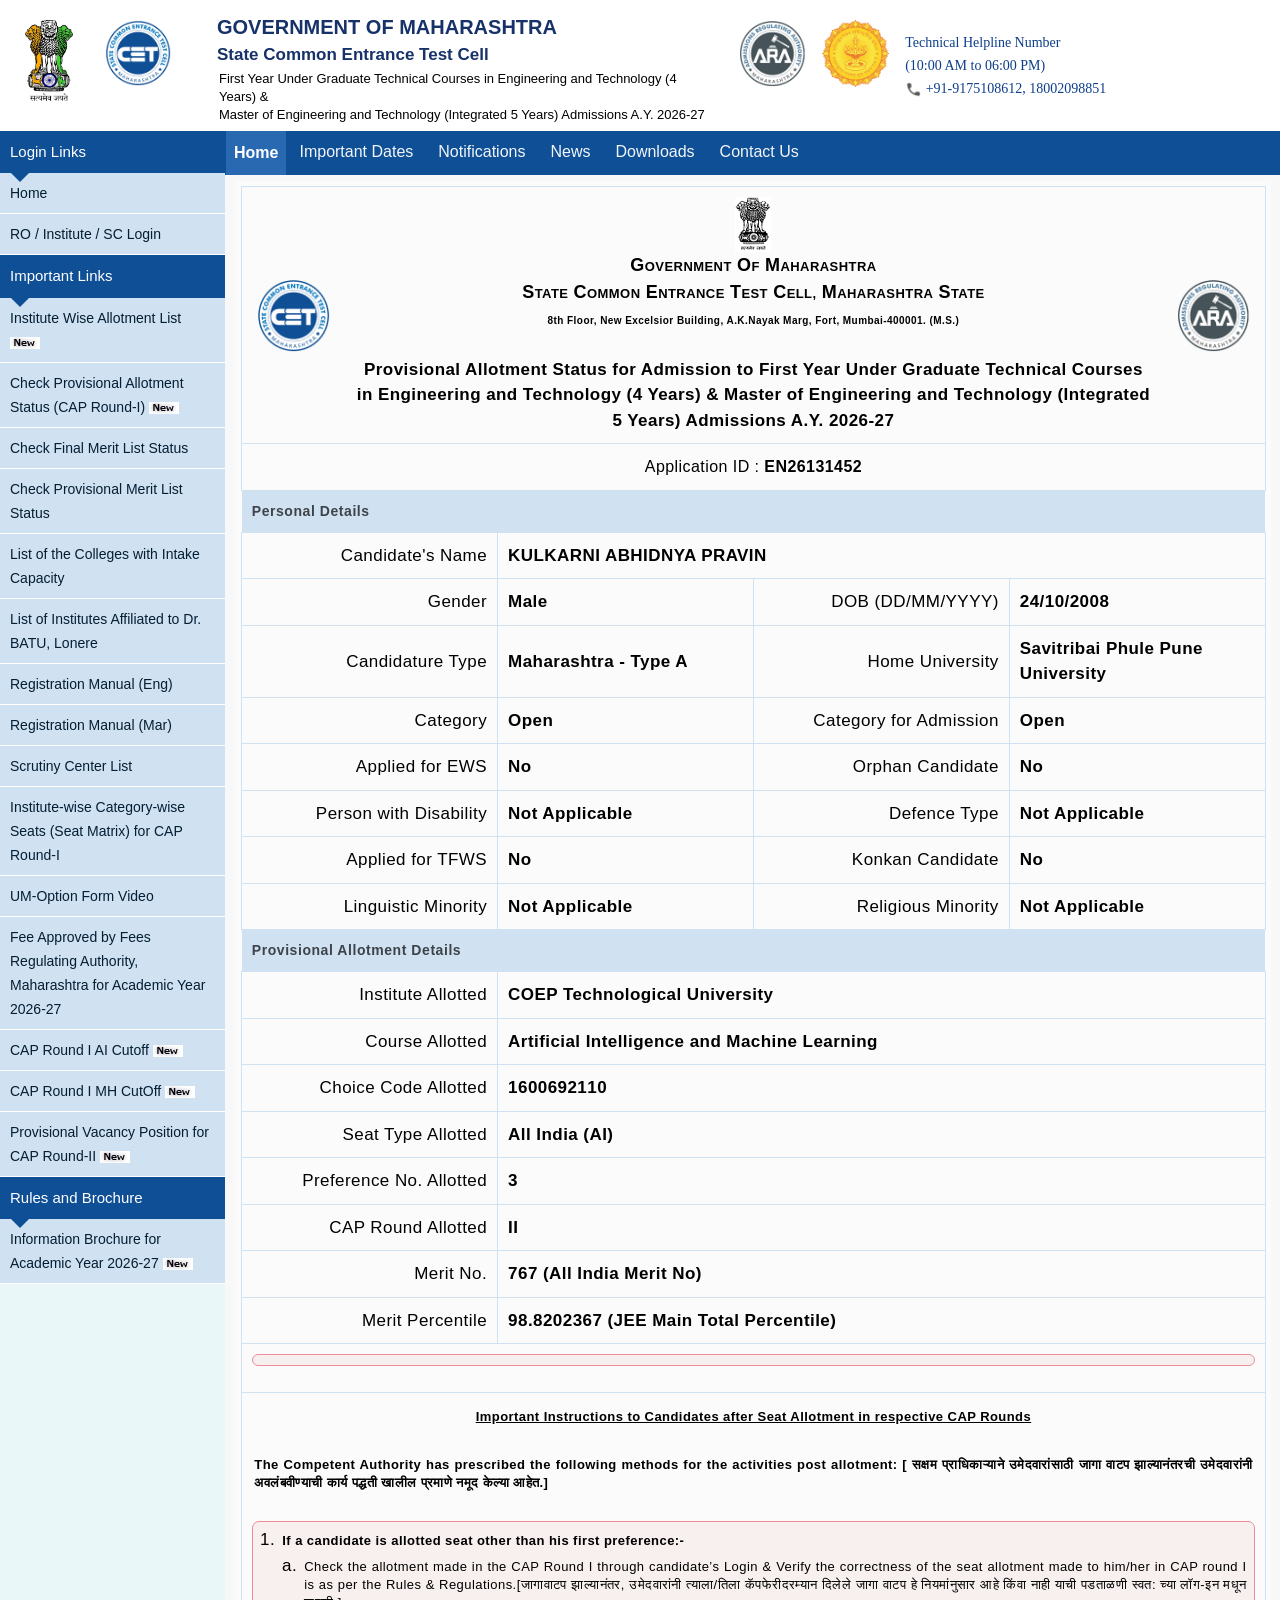
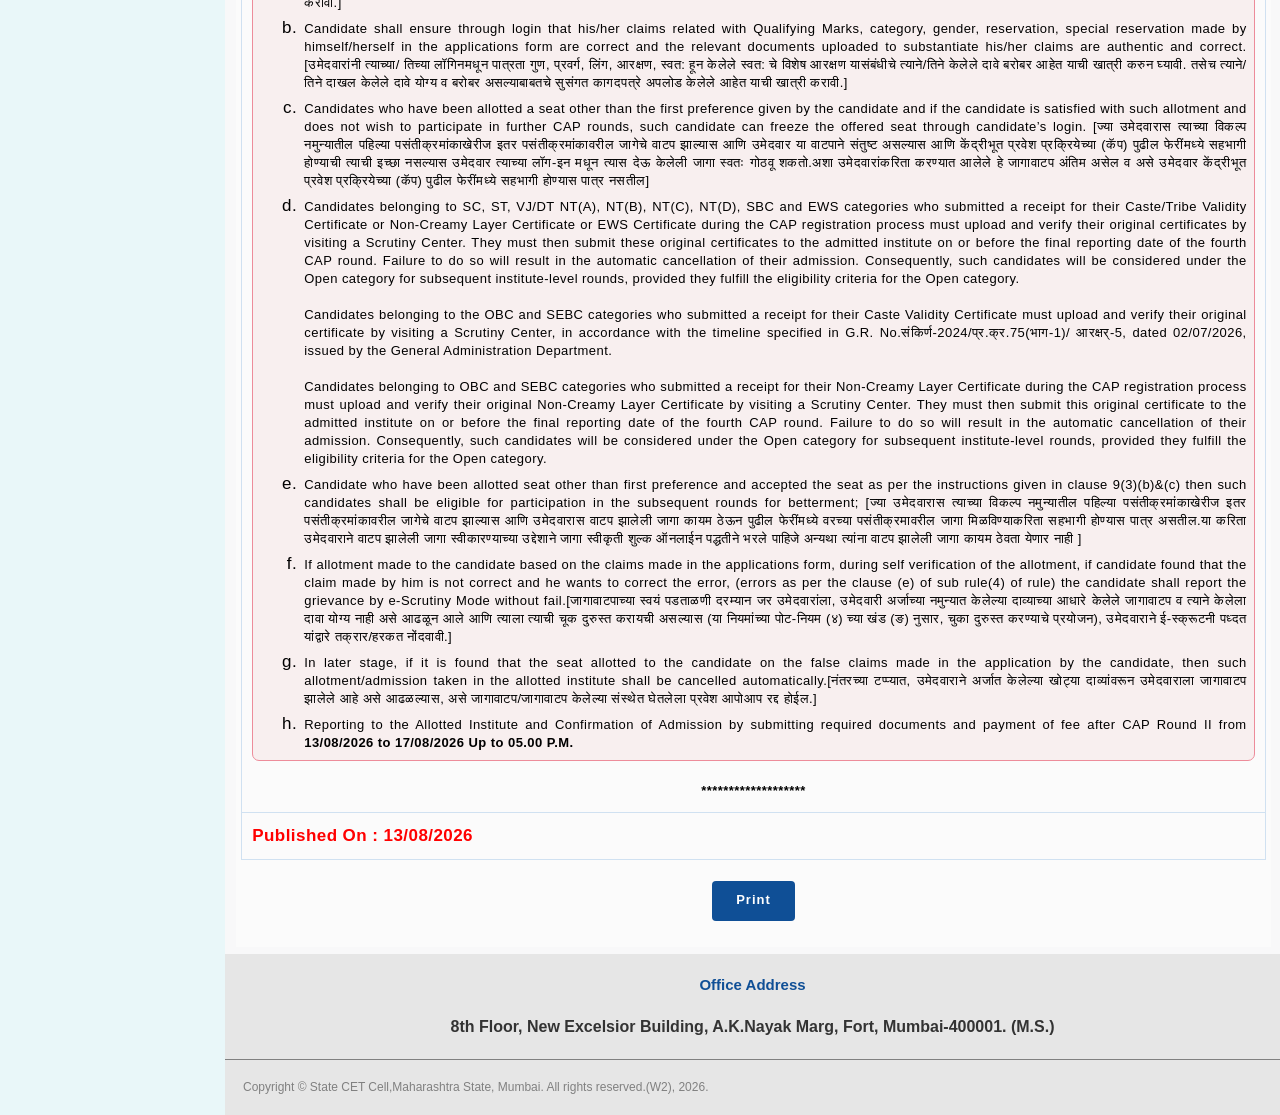
==== commit defa9e67: "Update index.html" ====
--- a/index.html
+++ b/index.html
@@ -427,13 +427,13 @@
                 <tr id="rightContainer_cbDisplayResult_trPreferenceNoAllotted">
 				<td align="right">Preference No. Allotted</td>
 				<td colspan="3">
-                        <span id="rightContainer_cbDisplayResult_lblPreferenceNoAllotted" style="font-weight:bold;">1</span></td>
+                        <span id="rightContainer_cbDisplayResult_lblPreferenceNoAllotted" style="font-weight:bold;">3</span></td>
 			</tr>
 			
                 <tr id="rightContainer_cbDisplayResult_trCAPRoundAllotted">
 				<td align="right">CAP Round Allotted</td>
 				<td colspan="3">
-                        <span id="rightContainer_cbDisplayResult_lblCAPRoundAllotted" style="font-weight:bold;">I</span></td>
+                        <span id="rightContainer_cbDisplayResult_lblCAPRoundAllotted" style="font-weight:bold;">II</span></td>
 			</tr>
 			
                 <tr id="rightContainer_cbDisplayResult_trMeritNo">
@@ -524,18 +524,11 @@
 
                                         </p>
                                     </li>
-                                    <li>
-                                        <p align="justify">Seat Acceptance Fees of Rs.1000/- (Rupees One Thousand only) shall be paid by online mode through candidate’s Login. It is treated as non-refundable processing fees.</p>
-                                    </li>
-                                    
+                                 
+                                   
                                     <li>
                                         <p align="justify">
-                                            Accepting to the offered seat by candidate through his/her login as per Allotment of CAP Round I on/before <b>12/08/2026 Up to 03.00 P.M.</b>
-                                        </p>
-                                    </li>
-                                    <li>
-                                        <p align="justify">
-                                            Reporting to the Allotted Institute and Confirmation of Admission by submitting required documents and payment of fee after CAP Round I on before <b>12/08/2026 Up to 05.00 P.M.</b>
+                                            Reporting to the Allotted Institute and Confirmation of Admission by submitting required documents and payment of fee after CAP Round II from <b>13/08/2026 to 17/08/2026 Up to 05.00 P.M.</b>
                                         </p>
                                     </li>
                                     
@@ -551,7 +544,7 @@
 			
                 
                 <tr>
-                    <td colspan="4"><font color="red"><b>Published On : 09/08/2026</b></font></td>
+                    <td colspan="4"><font color="red"><b>Published On : 13/08/2026</b></font></td>
                 </tr>
             </tbody></table>
         </div>
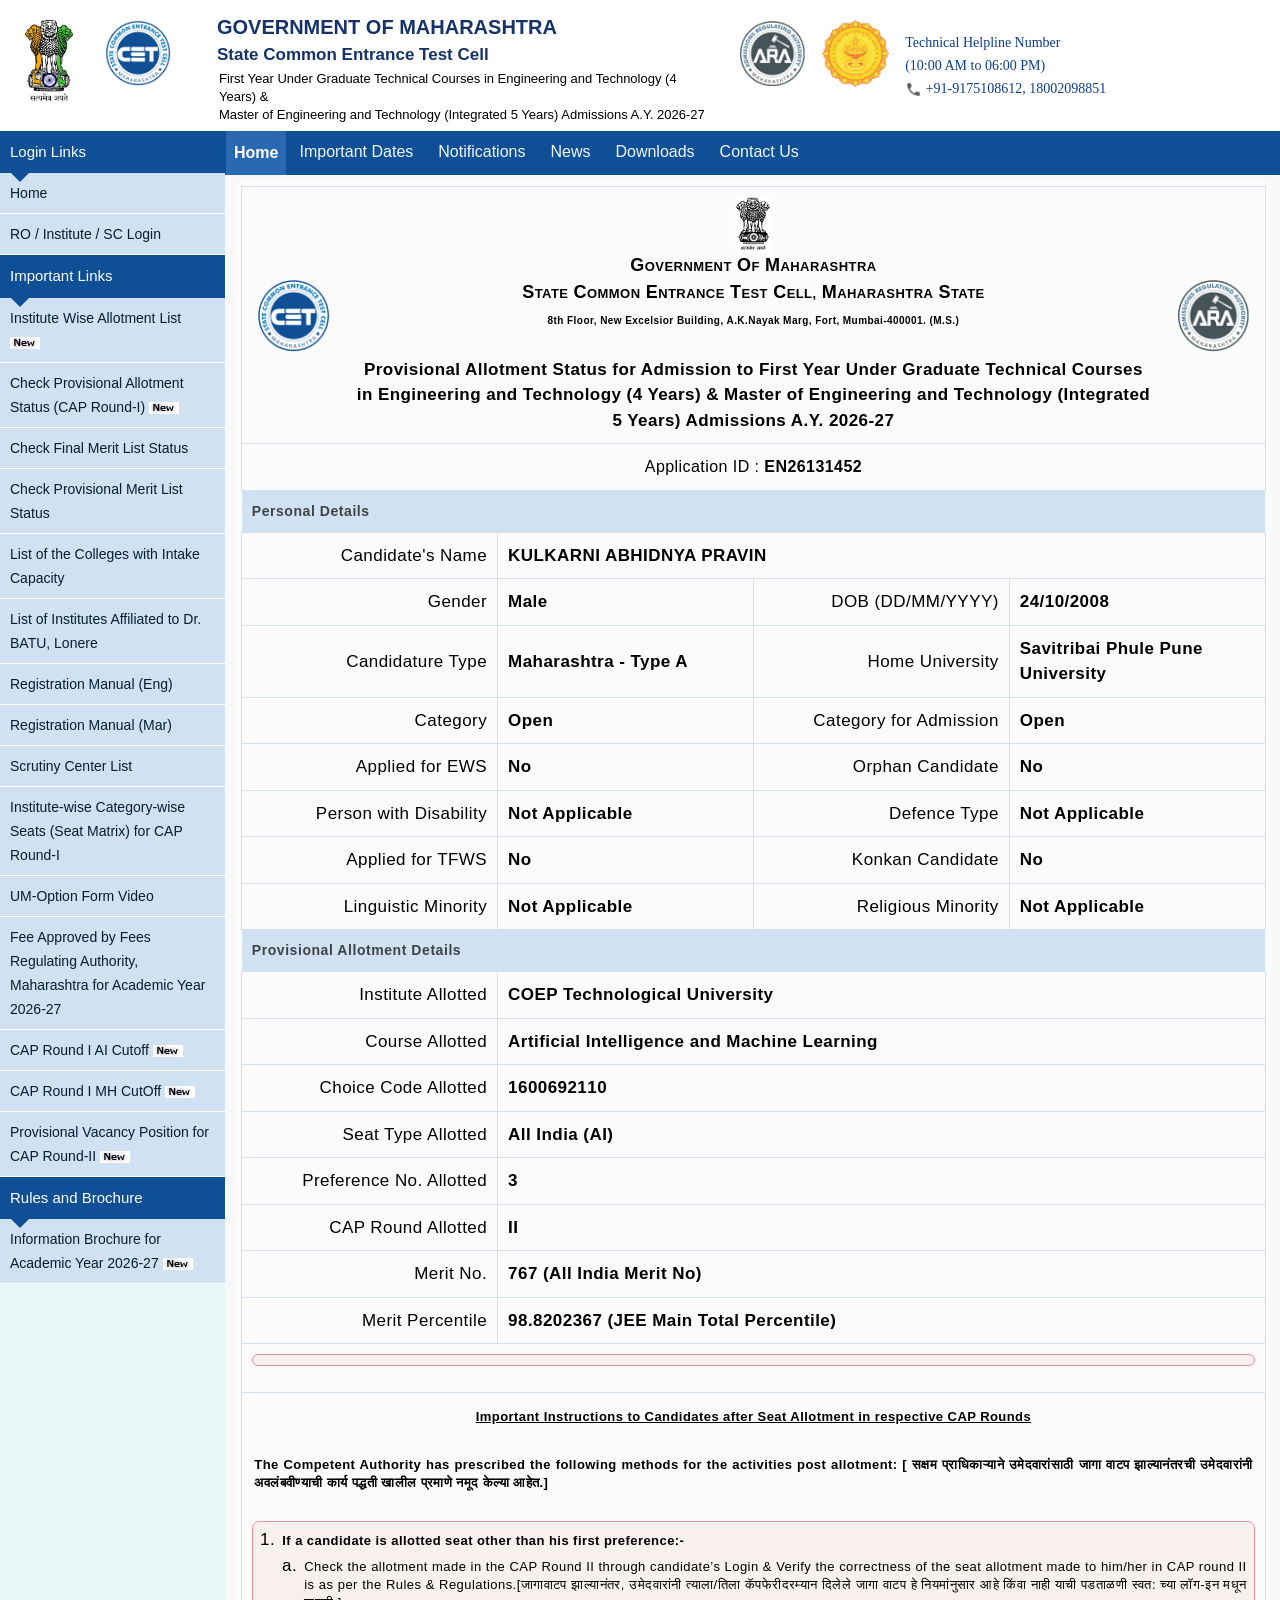
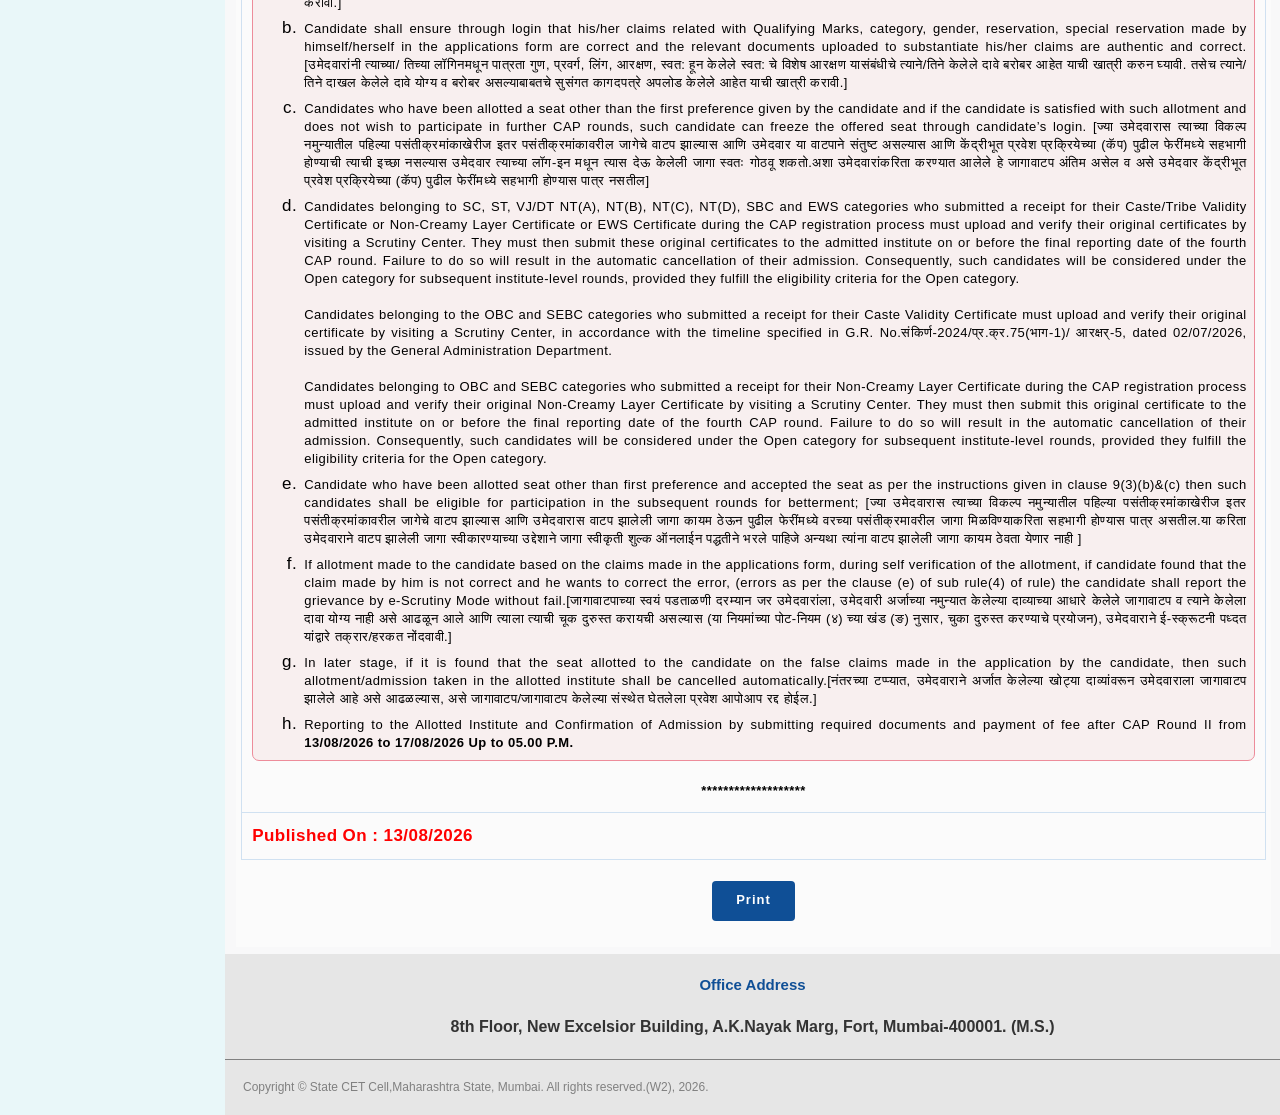
==== commit 81368247: "Update index.html" ====
--- a/index.html
+++ b/index.html
@@ -476,7 +476,7 @@
                                     
                                     <li>
                                         <p align="justify">
-                                            Check the allotment made in the CAP Round I through candidate’s Login &amp; Verify the correctness of the seat allotment made to him/her in CAP round I is as per the Rules &amp; Regulations.[जागावाटप झाल्यानंतर, उमेदवारांनी त्याला/तिला कॅपफेरीदरम्यान दिलेले जागा वाटप हे नियमांनुसार आहे किंवा नाही याची पडताळणी स्वत: च्या लॉग-इन मधून करावी.]
+                                            Check the allotment made in the CAP Round II through candidate’s Login &amp; Verify the correctness of the seat allotment made to him/her in CAP round II is as per the Rules &amp; Regulations.[जागावाटप झाल्यानंतर, उमेदवारांनी त्याला/तिला कॅपफेरीदरम्यान दिलेले जागा वाटप हे नियमांनुसार आहे किंवा नाही याची पडताळणी स्वत: च्या लॉग-इन मधून करावी.]
 
                                         </p>
                                     </li>
